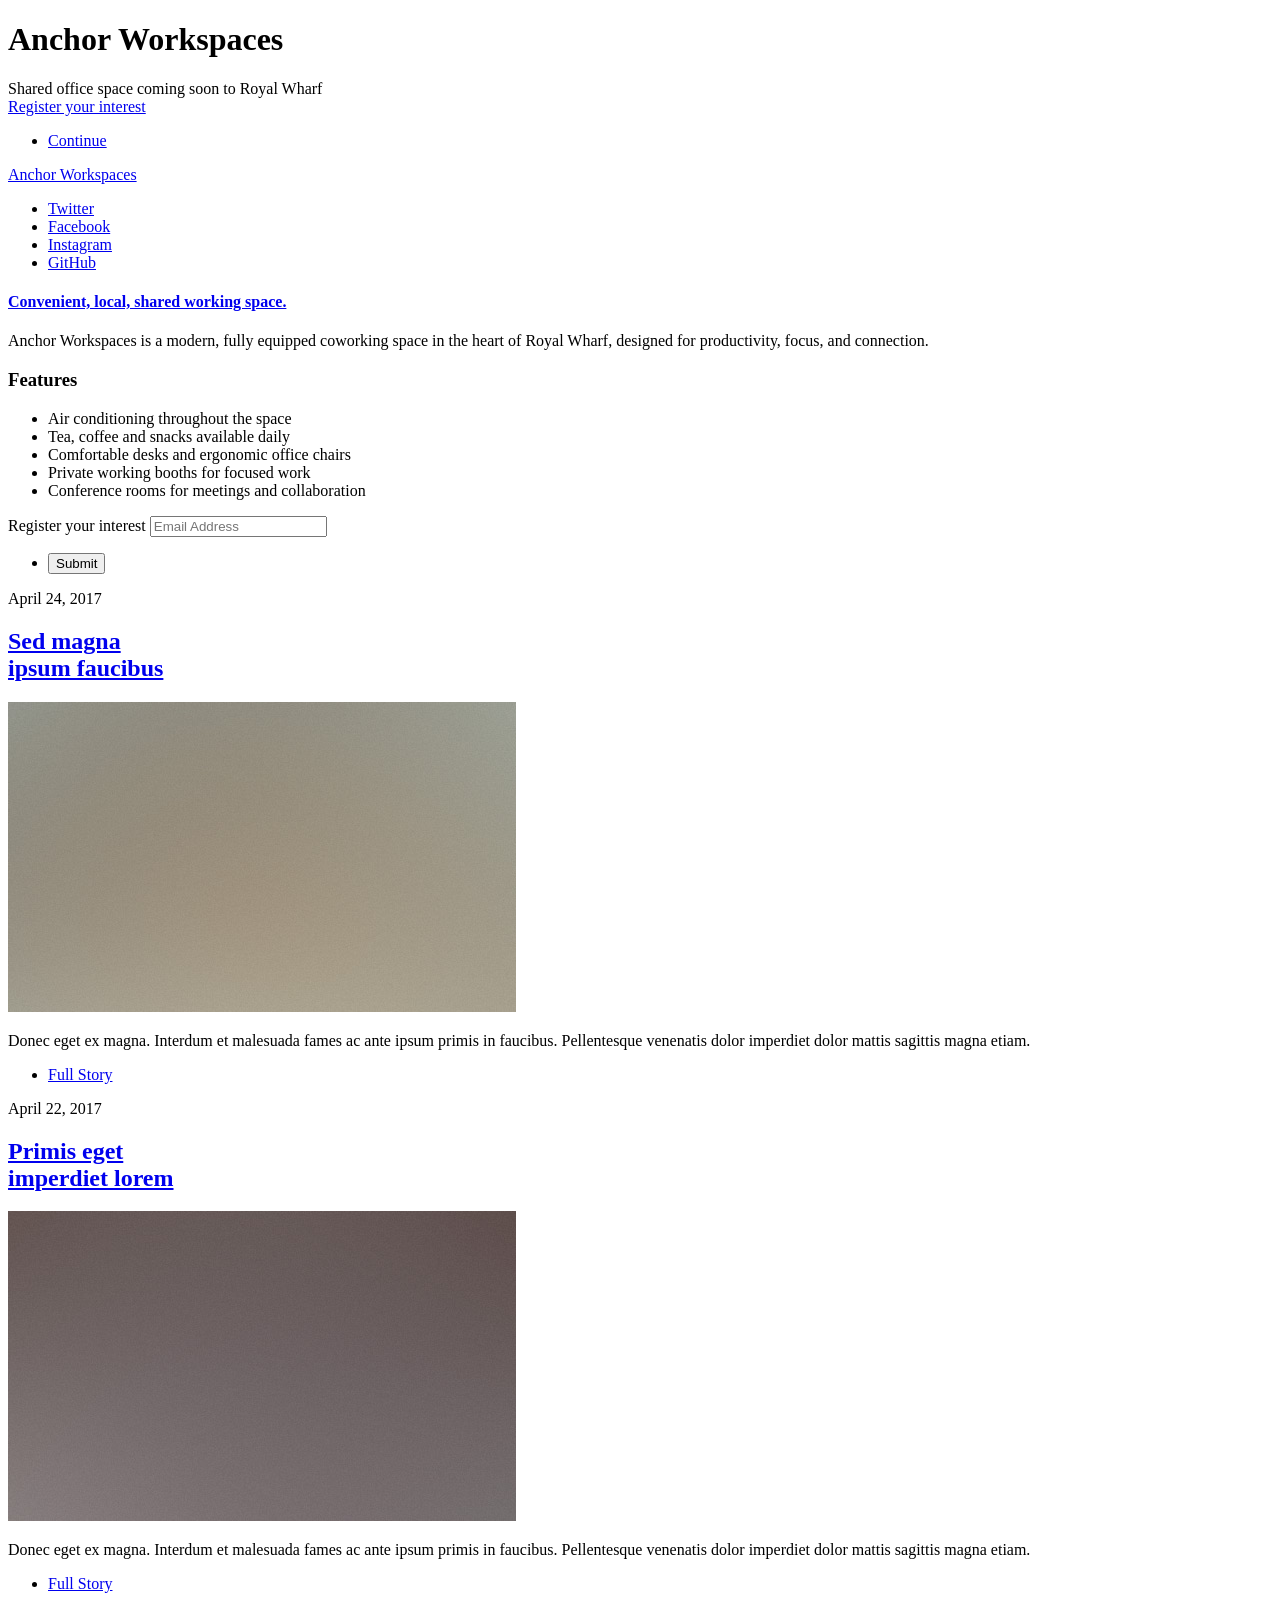
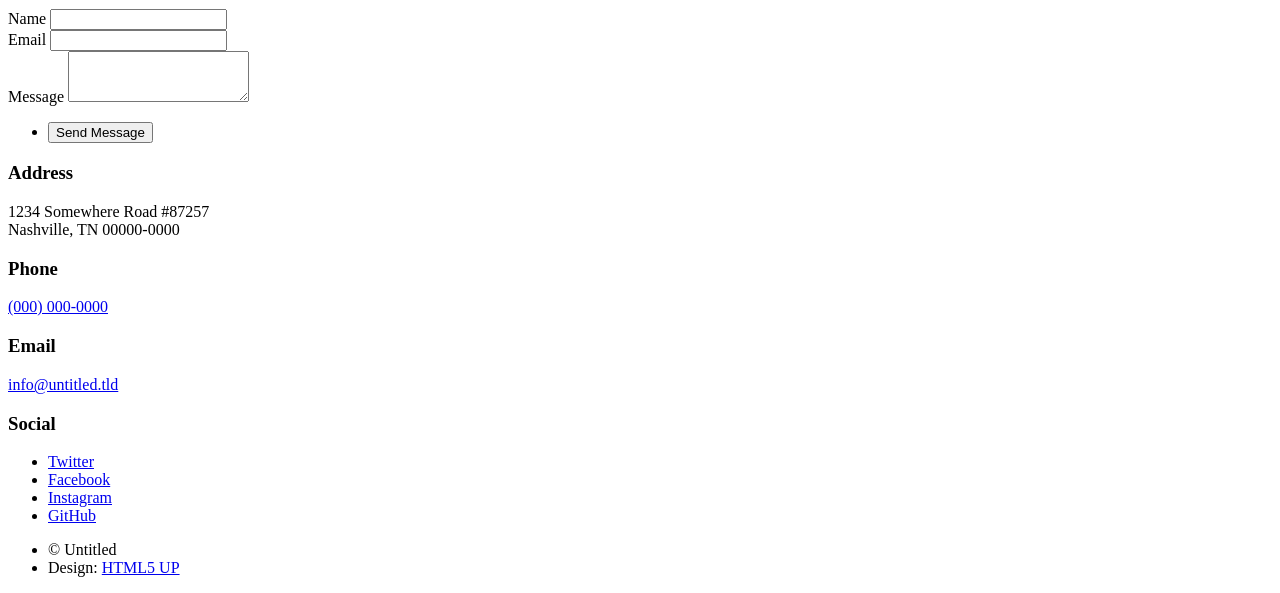
==== html5up-massively/index.html @ 3a1a805f "rev" ====
<!DOCTYPE HTML>
<!--
	Massively by HTML5 UP
	html5up.net | @ajlkn
	Free for personal and commercial use under the CCA 3.0 license (html5up.net/license)
-->
<html>
	<head>
		<title>Anchor Workspaces</title>
		<meta charset="utf-8" />
		<meta name="viewport" content="width=device-width, initial-scale=1, user-scalable=no" />
		<link rel="stylesheet" href="assets/css/main.css" />
		<noscript><link rel="stylesheet" href="assets/css/noscript.css" /></noscript>
	</head>
	<body class="is-preload">

		<!-- Wrapper -->
			<div id="wrapper" class="fade-in">

				<!-- Intro -->
					<div id="intro">
						<h1>Anchor Workspaces</h1>
						<p>Shared office space coming soon to Royal Wharf<br />
						<a href="#register" class="scrolly">Register your interest</a></p>
						<ul class="actions">
							<li><a href="#register" class="button icon solid solo fa-arrow-down scrolly">Continue</a></li>
						</ul>
					</div>

				<!-- Header -->
					<header id="header">
						<a href="index.html" class="logo">Anchor Workspaces</a>
					</header>

				<!-- Nav -->
					<nav id="nav">
						<ul class="icons">
							<li><a href="#" class="icon brands fa-twitter"><span class="label">Twitter</span></a></li>
							<li><a href="#" class="icon brands fa-facebook-f"><span class="label">Facebook</span></a></li>
							<li><a href="#" class="icon brands fa-instagram"><span class="label">Instagram</span></a></li>
							<li><a href="#" class="icon brands fa-github"><span class="label">GitHub</span></a></li>
						</ul>
					</nav>

				<!-- Main -->
					<div id="main">
						<article class="post featured">
							<header class="major">
								<h4><a href="#">Convenient, local, shared working space.</a></h4>
								<p>Anchor Workspaces is a modern, fully equipped coworking space in the heart of Royal Wharf, designed for productivity, focus, and connection.</p>
							</header>
							<div class="row">
								<div class="col-12">
									<h3>Features</h3>
									<ul>
										<li>Air conditioning throughout the space</li>
										<li>Tea, coffee and snacks available daily</li>
										<li>Comfortable desks and ergonomic office chairs</li>
										<li>Private working booths for focused work</li>
										<li>Conference rooms for meetings and collaboration</li>
									</ul>
								</div>
							</div>
						<section id="register">
							<form method="post" action="#">
								<div class="fields">
									<div class="field">
										<label for="email">Register your interest</label>
										<input type="text" name="email" id="email" placeholder="Email Address"/>
									</div>									
								</div>
								<ul class="actions">
									<li><input type="submit" value="Submit" /></li>
								</ul>
							</form>
						</section>
						<!-- Featured Post -->
							

						<!-- Posts -->
							<section class="posts">
								<article>
									<header>
										<span class="date">April 24, 2017</span>
										<h2><a href="#">Sed magna<br />
										ipsum faucibus</a></h2>
									</header>
									<a href="#" class="image fit"><img src="images/pic02.jpg" alt="" /></a>
									<p>Donec eget ex magna. Interdum et malesuada fames ac ante ipsum primis in faucibus. Pellentesque venenatis dolor imperdiet dolor mattis sagittis magna etiam.</p>
									<ul class="actions special">
										<li><a href="#" class="button">Full Story</a></li>
									</ul>
								</article>
								<article>
									<header>
										<span class="date">April 22, 2017</span>
										<h2><a href="#">Primis eget<br />
										imperdiet lorem</a></h2>
									</header>
									<a href="#" class="image fit"><img src="images/pic03.jpg" alt="" /></a>
									<p>Donec eget ex magna. Interdum et malesuada fames ac ante ipsum primis in faucibus. Pellentesque venenatis dolor imperdiet dolor mattis sagittis magna etiam.</p>
									<ul class="actions special">
										<li><a href="#" class="button">Full Story</a></li>
									</ul>
								</article>
							</section>

						<!-- Footer -->
							<footer>								
							</footer>

					</div>

				<!-- Footer -->
					<footer id="footer">
						<section>
							<form method="post" action="#">
								<div class="fields">
									<div class="field">
										<label for="name">Name</label>
										<input type="text" name="name" id="name" />
									</div>
									<div class="field">
										<label for="email">Email</label>
										<input type="text" name="email" id="email" />
									</div>
									<div class="field">
										<label for="message">Message</label>
										<textarea name="message" id="message" rows="3"></textarea>
									</div>
								</div>
								<ul class="actions">
									<li><input type="submit" value="Send Message" /></li>
								</ul>
							</form>
						</section>
						<section class="split contact">
							<section class="alt">
								<h3>Address</h3>
								<p>1234 Somewhere Road #87257<br />
								Nashville, TN 00000-0000</p>
							</section>
							<section>
								<h3>Phone</h3>
								<p><a href="#">(000) 000-0000</a></p>
							</section>
							<section>
								<h3>Email</h3>
								<p><a href="#">info@untitled.tld</a></p>
							</section>
							<section>
								<h3>Social</h3>
								<ul class="icons alt">
									<li><a href="#" class="icon brands alt fa-twitter"><span class="label">Twitter</span></a></li>
									<li><a href="#" class="icon brands alt fa-facebook-f"><span class="label">Facebook</span></a></li>
									<li><a href="#" class="icon brands alt fa-instagram"><span class="label">Instagram</span></a></li>
									<li><a href="#" class="icon brands alt fa-github"><span class="label">GitHub</span></a></li>
								</ul>
							</section>
						</section>
					</footer>

				<!-- Copyright -->
					<div id="copyright">
						<ul><li>&copy; Untitled</li><li>Design: <a href="https://html5up.net">HTML5 UP</a></li></ul>
					</div>

			</div>

		<!-- Scripts -->
			<script src="assets/js/jquery.min.js"></script>
			<script src="assets/js/jquery.scrollex.min.js"></script>
			<script src="assets/js/jquery.scrolly.min.js"></script>
			<script src="assets/js/browser.min.js"></script>
			<script src="assets/js/breakpoints.min.js"></script>
			<script src="assets/js/util.js"></script>
			<script src="assets/js/main.js"></script>

	</body>
</html>
---- html5up-massively/assets/css/main.css ----
@import url(fontawesome-all.min.css);
@import url("https://fonts.googleapis.com/css?family=Merriweather:300,700,300italic,700italic|Source+Sans+Pro:900");

/*
	Massively by HTML5 UP
	html5up.net | @ajlkn
	Free for personal and commercial use under the CCA 3.0 license (html5up.net/license)
*/

html, body, div, span, applet, object,
iframe, h1, h2, h3, h4, h5, h6, p, blockquote,
pre, a, abbr, acronym, address, big, cite,
code, del, dfn, em, img, ins, kbd, q, s, samp,
small, strike, strong, sub, sup, tt, var, b,
u, i, center, dl, dt, dd, ol, ul, li, fieldset,
form, label, legend, table, caption, tbody,
tfoot, thead, tr, th, td, article, aside,
canvas, details, embed, figure, figcaption,
footer, header, hgroup, menu, nav, output, ruby,
section, summary, time, mark, audio, video {
	margin: 0;
	padding: 0;
	border: 0;
	font-size: 100%;
	font: inherit;
	vertical-align: baseline;}

article, aside, details, figcaption, figure,
footer, header, hgroup, menu, nav, section {
	display: block;}

body {
	line-height: 1;
}

ol, ul {
	list-style: none;
}

blockquote, q {
	quotes: none;
}

	blockquote:before, blockquote:after, q:before, q:after {
		content: '';
		content: none;
	}

table {
	border-collapse: collapse;
	border-spacing: 0;
}

body {
	-webkit-text-size-adjust: none;
}

mark {
	background-color: transparent;
	color: inherit;
}

input::-moz-focus-inner {
	border: 0;
	padding: 0;
}

input, select, textarea {
	-moz-appearance: none;
	-webkit-appearance: none;
	-ms-appearance: none;
	appearance: none;
}

/* Basic */

	@-ms-viewport {
		width: device-width;
	}

	body {
		-ms-overflow-style: scrollbar;
	}

	@media screen and (max-width: 480px) {

		html, body {
			min-width: 320px;
		}

	}

	html {
		box-sizing: border-box;
	}

	*, *:before, *:after {
		box-sizing: inherit;
	}

	body {
		background-color: #1e252d;
	}

		body.is-preload *, body.is-preload *:before, body.is-preload *:after {
			-moz-animation: none !important;
			-webkit-animation: none !important;
			-ms-animation: none !important;
			animation: none !important;
			-moz-transition: none !important;
			-webkit-transition: none !important;
			-ms-transition: none !important;
			transition: none !important;
		}

/* Type */

	html {
		font-size: 16pt;
	}

		@media screen and (max-width: 1680px) {

			html {
				font-size: 12pt;
			}

		}

		@media screen and (max-width: 1280px) {

			html {
				font-size: 11pt;
			}

		}

		@media screen and (max-width: 360px) {

			html {
				font-size: 10pt;
			}

		}

	body {
		color: #212931;
	}

	body, input, select, textarea {
		font-family: "Merriweather", Georgia, serif;
		font-weight: 300;
		font-size: 1rem;
		line-height: 2.375;
	}

	a {
		-moz-transition: color 0.2s ease-in-out, background-color 0.2s ease-in-out, border-color 0.2s ease-in-out, box-shadow 0.2s ease-in-out;
		-webkit-transition: color 0.2s ease-in-out, background-color 0.2s ease-in-out, border-color 0.2s ease-in-out, box-shadow 0.2s ease-in-out;
		-ms-transition: color 0.2s ease-in-out, background-color 0.2s ease-in-out, border-color 0.2s ease-in-out, box-shadow 0.2s ease-in-out;
		transition: color 0.2s ease-in-out, background-color 0.2s ease-in-out, border-color 0.2s ease-in-out, box-shadow 0.2s ease-in-out;
		border-bottom: dotted 1px;
		text-decoration: none;
	}

		a:hover {
			border-bottom-color: transparent;
		}

	strong, b {
		font-weight: 600;
	}

	em, i {
		font-style: italic;
	}

	p {
		text-align: justify;
		margin: 0 0 2rem 0;
	}

	h1, h2, h3, h4, h5, h6 {
		font-family: "Source Sans Pro", Helvetica, sans-serif;
		font-weight: 900;
		line-height: 1.5;
		letter-spacing: 0.075em;
		text-transform: uppercase;
		margin: 0 0 1rem 0;
	}

		h1 a, h2 a, h3 a, h4 a, h5 a, h6 a {
			border-bottom: 0;
			color: inherit;
			text-decoration: none;
		}

	h1 {
		font-size: 4rem;
		line-height: 1.1;
		margin: 0 0 2rem 0;
	}

	h2 {
		font-size: 1.75rem;
		line-height: 1.3;
		margin: 0 0 1.5rem 0;
	}

	h3 {
		font-size: 1.25rem;
		margin: 0 0 1.5rem 0;
	}

	h4 {
		font-size: 1rem;
	}

	h5 {
		font-size: 0.9rem;
	}

	h6 {
		font-size: 0.8rem;
	}

	sub {
		font-size: 0.8rem;
		position: relative;
		top: 0.5rem;
	}

	sup {
		font-size: 0.8rem;
		position: relative;
		top: -0.5rem;
	}

	blockquote {
		border-left: solid 4px;
		font-style: italic;
		margin: 0 0 2rem 0;
		padding: 0.5rem 0 0.5rem 2rem;
	}

	code {
		border: solid 2px;
		font-family: "Courier New", monospace;
		font-size: 0.9rem;
		margin: 0 0.25rem;
		padding: 0.25rem 0.65rem;
	}

	pre {
		-webkit-overflow-scrolling: touch;
		font-family: "Courier New", monospace;
		font-size: 0.9rem;
		margin: 0 0 2rem 0;
	}

		pre code {
			display: block;
			line-height: 1.75;
			padding: 1rem 1.5rem;
			overflow-x: auto;
		}

	hr {
		border: 0;
		border-bottom: solid 2px;
		margin: 3rem 0;
	}

		hr.major {
			margin: 5rem 0;
		}

	.align-left {
		text-align: left;
	}

	.align-center {
		text-align: center;
	}

	.align-right {
		text-align: right;
	}

	input, select, textarea {
		color: #212931;
	}

	a {
		color: #212931;
		border-bottom-color: rgba(33, 41, 49, 0.5);
	}

		a:hover {
			border-bottom-color: transparent;
			color: #18bfef !important;
		}

	strong, b {
		color: #212931;
	}

	h1, h2, h3, h4, h5, h6 {
		color: #212931;
	}

	blockquote {
		border-left-color: #eeeeee;
	}

	code {
		background: rgba(220, 220, 220, 0.25);
		border-color: #eeeeee;
	}

	hr {
		border-bottom-color: #eeeeee;
	}

/* Row */

	.row {
		display: flex;
		flex-wrap: wrap;
		box-sizing: border-box;
		align-items: stretch;
	}

		.row > * {
			box-sizing: border-box;
		}

		.row.gtr-uniform > * > :last-child {
			margin-bottom: 0;
		}

		.row.aln-left {
			justify-content: flex-start;
		}

		.row.aln-center {
			justify-content: center;
		}

		.row.aln-right {
			justify-content: flex-end;
		}

		.row.aln-top {
			align-items: flex-start;
		}

		.row.aln-middle {
			align-items: center;
		}

		.row.aln-bottom {
			align-items: flex-end;
		}

		.row > .imp {
			order: -1;
		}

		.row > .col-1 {
			width: 8.33333%;
		}

		.row > .off-1 {
			margin-left: 8.33333%;
		}

		.row > .col-2 {
			width: 16.66667%;
		}

		.row > .off-2 {
			margin-left: 16.66667%;
		}

		.row > .col-3 {
			width: 25%;
		}

		.row > .off-3 {
			margin-left: 25%;
		}

		.row > .col-4 {
			width: 33.33333%;
		}

		.row > .off-4 {
			margin-left: 33.33333%;
		}

		.row > .col-5 {
			width: 41.66667%;
		}

		.row > .off-5 {
			margin-left: 41.66667%;
		}

		.row > .col-6 {
			width: 50%;
		}

		.row > .off-6 {
			margin-left: 50%;
		}

		.row > .col-7 {
			width: 58.33333%;
		}

		.row > .off-7 {
			margin-left: 58.33333%;
		}

		.row > .col-8 {
			width: 66.66667%;
		}

		.row > .off-8 {
			margin-left: 66.66667%;
		}

		.row > .col-9 {
			width: 75%;
		}

		.row > .off-9 {
			margin-left: 75%;
		}

		.row > .col-10 {
			width: 83.33333%;
		}

		.row > .off-10 {
			margin-left: 83.33333%;
		}

		.row > .col-11 {
			width: 91.66667%;
		}

		.row > .off-11 {
			margin-left: 91.66667%;
		}

		.row > .col-12 {
			width: 100%;
		}

		.row > .off-12 {
			margin-left: 100%;
		}

		.row.gtr-0 {
			margin-top: 0;
			margin-left: 0rem;
		}

			.row.gtr-0 > * {
				padding: 0 0 0 0rem;
			}

			.row.gtr-0.gtr-uniform {
				margin-top: 0rem;
			}

				.row.gtr-0.gtr-uniform > * {
					padding-top: 0rem;
				}

		.row.gtr-25 {
			margin-top: 0;
			margin-left: -0.375rem;
		}

			.row.gtr-25 > * {
				padding: 0 0 0 0.375rem;
			}

			.row.gtr-25.gtr-uniform {
				margin-top: -0.375rem;
			}

				.row.gtr-25.gtr-uniform > * {
					padding-top: 0.375rem;
				}

		.row.gtr-50 {
			margin-top: 0;
			margin-left: -0.75rem;
		}

			.row.gtr-50 > * {
				padding: 0 0 0 0.75rem;
			}

			.row.gtr-50.gtr-uniform {
				margin-top: -0.75rem;
			}

				.row.gtr-50.gtr-uniform > * {
					padding-top: 0.75rem;
				}

		.row {
			margin-top: 0;
			margin-left: -1.5rem;
		}

			.row > * {
				padding: 0 0 0 1.5rem;
			}

			.row.gtr-uniform {
				margin-top: -1.5rem;
			}

				.row.gtr-uniform > * {
					padding-top: 1.5rem;
				}

		.row.gtr-150 {
			margin-top: 0;
			margin-left: -2.25rem;
		}

			.row.gtr-150 > * {
				padding: 0 0 0 2.25rem;
			}

			.row.gtr-150.gtr-uniform {
				margin-top: -2.25rem;
			}

				.row.gtr-150.gtr-uniform > * {
					padding-top: 2.25rem;
				}

		.row.gtr-200 {
			margin-top: 0;
			margin-left: -3rem;
		}

			.row.gtr-200 > * {
				padding: 0 0 0 3rem;
			}

			.row.gtr-200.gtr-uniform {
				margin-top: -3rem;
			}

				.row.gtr-200.gtr-uniform > * {
					padding-top: 3rem;
				}

		@media screen and (max-width: 1680px) {

			.row {
				display: flex;
				flex-wrap: wrap;
				box-sizing: border-box;
				align-items: stretch;
			}

				.row > * {
					box-sizing: border-box;
				}

				.row.gtr-uniform > * > :last-child {
					margin-bottom: 0;
				}

				.row.aln-left {
					justify-content: flex-start;
				}

				.row.aln-center {
					justify-content: center;
				}

				.row.aln-right {
					justify-content: flex-end;
				}

				.row.aln-top {
					align-items: flex-start;
				}

				.row.aln-middle {
					align-items: center;
				}

				.row.aln-bottom {
					align-items: flex-end;
				}

				.row > .imp-xlarge {
					order: -1;
				}

				.row > .col-1-xlarge {
					width: 8.33333%;
				}

				.row > .off-1-xlarge {
					margin-left: 8.33333%;
				}

				.row > .col-2-xlarge {
					width: 16.66667%;
				}

				.row > .off-2-xlarge {
					margin-left: 16.66667%;
				}

				.row > .col-3-xlarge {
					width: 25%;
				}

				.row > .off-3-xlarge {
					margin-left: 25%;
				}

				.row > .col-4-xlarge {
					width: 33.33333%;
				}

				.row > .off-4-xlarge {
					margin-left: 33.33333%;
				}

				.row > .col-5-xlarge {
					width: 41.66667%;
				}

				.row > .off-5-xlarge {
					margin-left: 41.66667%;
				}

				.row > .col-6-xlarge {
					width: 50%;
				}

				.row > .off-6-xlarge {
					margin-left: 50%;
				}

				.row > .col-7-xlarge {
					width: 58.33333%;
				}

				.row > .off-7-xlarge {
					margin-left: 58.33333%;
				}

				.row > .col-8-xlarge {
					width: 66.66667%;
				}

				.row > .off-8-xlarge {
					margin-left: 66.66667%;
				}

				.row > .col-9-xlarge {
					width: 75%;
				}

				.row > .off-9-xlarge {
					margin-left: 75%;
				}

				.row > .col-10-xlarge {
					width: 83.33333%;
				}

				.row > .off-10-xlarge {
					margin-left: 83.33333%;
				}

				.row > .col-11-xlarge {
					width: 91.66667%;
				}

				.row > .off-11-xlarge {
					margin-left: 91.66667%;
				}

				.row > .col-12-xlarge {
					width: 100%;
				}

				.row > .off-12-xlarge {
					margin-left: 100%;
				}

				.row.gtr-0 {
					margin-top: 0;
					margin-left: 0rem;
				}

					.row.gtr-0 > * {
						padding: 0 0 0 0rem;
					}

					.row.gtr-0.gtr-uniform {
						margin-top: 0rem;
					}

						.row.gtr-0.gtr-uniform > * {
							padding-top: 0rem;
						}

				.row.gtr-25 {
					margin-top: 0;
					margin-left: -0.375rem;
				}

					.row.gtr-25 > * {
						padding: 0 0 0 0.375rem;
					}

					.row.gtr-25.gtr-uniform {
						margin-top: -0.375rem;
					}

						.row.gtr-25.gtr-uniform > * {
							padding-top: 0.375rem;
						}

				.row.gtr-50 {
					margin-top: 0;
					margin-left: -0.75rem;
				}

					.row.gtr-50 > * {
						padding: 0 0 0 0.75rem;
					}

					.row.gtr-50.gtr-uniform {
						margin-top: -0.75rem;
					}

						.row.gtr-50.gtr-uniform > * {
							padding-top: 0.75rem;
						}

				.row {
					margin-top: 0;
					margin-left: -1.5rem;
				}

					.row > * {
						padding: 0 0 0 1.5rem;
					}

					.row.gtr-uniform {
						margin-top: -1.5rem;
					}

						.row.gtr-uniform > * {
							padding-top: 1.5rem;
						}

				.row.gtr-150 {
					margin-top: 0;
					margin-left: -2.25rem;
				}

					.row.gtr-150 > * {
						padding: 0 0 0 2.25rem;
					}

					.row.gtr-150.gtr-uniform {
						margin-top: -2.25rem;
					}

						.row.gtr-150.gtr-uniform > * {
							padding-top: 2.25rem;
						}

				.row.gtr-200 {
					margin-top: 0;
					margin-left: -3rem;
				}

					.row.gtr-200 > * {
						padding: 0 0 0 3rem;
					}

					.row.gtr-200.gtr-uniform {
						margin-top: -3rem;
					}

						.row.gtr-200.gtr-uniform > * {
							padding-top: 3rem;
						}

		}

		@media screen and (max-width: 1280px) {

			.row {
				display: flex;
				flex-wrap: wrap;
				box-sizing: border-box;
				align-items: stretch;
			}

				.row > * {
					box-sizing: border-box;
				}

				.row.gtr-uniform > * > :last-child {
					margin-bottom: 0;
				}

				.row.aln-left {
					justify-content: flex-start;
				}

				.row.aln-center {
					justify-content: center;
				}

				.row.aln-right {
					justify-content: flex-end;
				}

				.row.aln-top {
					align-items: flex-start;
				}

				.row.aln-middle {
					align-items: center;
				}

				.row.aln-bottom {
					align-items: flex-end;
				}

				.row > .imp-large {
					order: -1;
				}

				.row > .col-1-large {
					width: 8.33333%;
				}

				.row > .off-1-large {
					margin-left: 8.33333%;
				}

				.row > .col-2-large {
					width: 16.66667%;
				}

				.row > .off-2-large {
					margin-left: 16.66667%;
				}

				.row > .col-3-large {
					width: 25%;
				}

				.row > .off-3-large {
					margin-left: 25%;
				}

				.row > .col-4-large {
					width: 33.33333%;
				}

				.row > .off-4-large {
					margin-left: 33.33333%;
				}

				.row > .col-5-large {
					width: 41.66667%;
				}

				.row > .off-5-large {
					margin-left: 41.66667%;
				}

				.row > .col-6-large {
					width: 50%;
				}

				.row > .off-6-large {
					margin-left: 50%;
				}

				.row > .col-7-large {
					width: 58.33333%;
				}

				.row > .off-7-large {
					margin-left: 58.33333%;
				}

				.row > .col-8-large {
					width: 66.66667%;
				}

				.row > .off-8-large {
					margin-left: 66.66667%;
				}

				.row > .col-9-large {
					width: 75%;
				}

				.row > .off-9-large {
					margin-left: 75%;
				}

				.row > .col-10-large {
					width: 83.33333%;
				}

				.row > .off-10-large {
					margin-left: 83.33333%;
				}

				.row > .col-11-large {
					width: 91.66667%;
				}

				.row > .off-11-large {
					margin-left: 91.66667%;
				}

				.row > .col-12-large {
					width: 100%;
				}

				.row > .off-12-large {
					margin-left: 100%;
				}

				.row.gtr-0 {
					margin-top: 0;
					margin-left: 0rem;
				}

					.row.gtr-0 > * {
						padding: 0 0 0 0rem;
					}

					.row.gtr-0.gtr-uniform {
						margin-top: 0rem;
					}

						.row.gtr-0.gtr-uniform > * {
							padding-top: 0rem;
						}

				.row.gtr-25 {
					margin-top: 0;
					margin-left: -0.375rem;
				}

					.row.gtr-25 > * {
						padding: 0 0 0 0.375rem;
					}

					.row.gtr-25.gtr-uniform {
						margin-top: -0.375rem;
					}

						.row.gtr-25.gtr-uniform > * {
							padding-top: 0.375rem;
						}

				.row.gtr-50 {
					margin-top: 0;
					margin-left: -0.75rem;
				}

					.row.gtr-50 > * {
						padding: 0 0 0 0.75rem;
					}

					.row.gtr-50.gtr-uniform {
						margin-top: -0.75rem;
					}

						.row.gtr-50.gtr-uniform > * {
							padding-top: 0.75rem;
						}

				.row {
					margin-top: 0;
					margin-left: -1.5rem;
				}

					.row > * {
						padding: 0 0 0 1.5rem;
					}

					.row.gtr-uniform {
						margin-top: -1.5rem;
					}

						.row.gtr-uniform > * {
							padding-top: 1.5rem;
						}

				.row.gtr-150 {
					margin-top: 0;
					margin-left: -2.25rem;
				}

					.row.gtr-150 > * {
						padding: 0 0 0 2.25rem;
					}

					.row.gtr-150.gtr-uniform {
						margin-top: -2.25rem;
					}

						.row.gtr-150.gtr-uniform > * {
							padding-top: 2.25rem;
						}

				.row.gtr-200 {
					margin-top: 0;
					margin-left: -3rem;
				}

					.row.gtr-200 > * {
						padding: 0 0 0 3rem;
					}

					.row.gtr-200.gtr-uniform {
						margin-top: -3rem;
					}

						.row.gtr-200.gtr-uniform > * {
							padding-top: 3rem;
						}

		}

		@media screen and (max-width: 980px) {

			.row {
				display: flex;
				flex-wrap: wrap;
				box-sizing: border-box;
				align-items: stretch;
			}

				.row > * {
					box-sizing: border-box;
				}

				.row.gtr-uniform > * > :last-child {
					margin-bottom: 0;
				}

				.row.aln-left {
					justify-content: flex-start;
				}

				.row.aln-center {
					justify-content: center;
				}

				.row.aln-right {
					justify-content: flex-end;
				}

				.row.aln-top {
					align-items: flex-start;
				}

				.row.aln-middle {
					align-items: center;
				}

				.row.aln-bottom {
					align-items: flex-end;
				}

				.row > .imp-medium {
					order: -1;
				}

				.row > .col-1-medium {
					width: 8.33333%;
				}

				.row > .off-1-medium {
					margin-left: 8.33333%;
				}

				.row > .col-2-medium {
					width: 16.66667%;
				}

				.row > .off-2-medium {
					margin-left: 16.66667%;
				}

				.row > .col-3-medium {
					width: 25%;
				}

				.row > .off-3-medium {
					margin-left: 25%;
				}

				.row > .col-4-medium {
					width: 33.33333%;
				}

				.row > .off-4-medium {
					margin-left: 33.33333%;
				}

				.row > .col-5-medium {
					width: 41.66667%;
				}

				.row > .off-5-medium {
					margin-left: 41.66667%;
				}

				.row > .col-6-medium {
					width: 50%;
				}

				.row > .off-6-medium {
					margin-left: 50%;
				}

				.row > .col-7-medium {
					width: 58.33333%;
				}

				.row > .off-7-medium {
					margin-left: 58.33333%;
				}

				.row > .col-8-medium {
					width: 66.66667%;
				}

				.row > .off-8-medium {
					margin-left: 66.66667%;
				}

				.row > .col-9-medium {
					width: 75%;
				}

				.row > .off-9-medium {
					margin-left: 75%;
				}

				.row > .col-10-medium {
					width: 83.33333%;
				}

				.row > .off-10-medium {
					margin-left: 83.33333%;
				}

				.row > .col-11-medium {
					width: 91.66667%;
				}

				.row > .off-11-medium {
					margin-left: 91.66667%;
				}

				.row > .col-12-medium {
					width: 100%;
				}

				.row > .off-12-medium {
					margin-left: 100%;
				}

				.row.gtr-0 {
					margin-top: 0;
					margin-left: 0rem;
				}

					.row.gtr-0 > * {
						padding: 0 0 0 0rem;
					}

					.row.gtr-0.gtr-uniform {
						margin-top: 0rem;
					}

						.row.gtr-0.gtr-uniform > * {
							padding-top: 0rem;
						}

				.row.gtr-25 {
					margin-top: 0;
					margin-left: -0.375rem;
				}

					.row.gtr-25 > * {
						padding: 0 0 0 0.375rem;
					}

					.row.gtr-25.gtr-uniform {
						margin-top: -0.375rem;
					}

						.row.gtr-25.gtr-uniform > * {
							padding-top: 0.375rem;
						}

				.row.gtr-50 {
					margin-top: 0;
					margin-left: -0.75rem;
				}

					.row.gtr-50 > * {
						padding: 0 0 0 0.75rem;
					}

					.row.gtr-50.gtr-uniform {
						margin-top: -0.75rem;
					}

						.row.gtr-50.gtr-uniform > * {
							padding-top: 0.75rem;
						}

				.row {
					margin-top: 0;
					margin-left: -1.5rem;
				}

					.row > * {
						padding: 0 0 0 1.5rem;
					}

					.row.gtr-uniform {
						margin-top: -1.5rem;
					}

						.row.gtr-uniform > * {
							padding-top: 1.5rem;
						}

				.row.gtr-150 {
					margin-top: 0;
					margin-left: -2.25rem;
				}

					.row.gtr-150 > * {
						padding: 0 0 0 2.25rem;
					}

					.row.gtr-150.gtr-uniform {
						margin-top: -2.25rem;
					}

						.row.gtr-150.gtr-uniform > * {
							padding-top: 2.25rem;
						}

				.row.gtr-200 {
					margin-top: 0;
					margin-left: -3rem;
				}

					.row.gtr-200 > * {
						padding: 0 0 0 3rem;
					}

					.row.gtr-200.gtr-uniform {
						margin-top: -3rem;
					}

						.row.gtr-200.gtr-uniform > * {
							padding-top: 3rem;
						}

		}

		@media screen and (max-width: 736px) {

			.row {
				display: flex;
				flex-wrap: wrap;
				box-sizing: border-box;
				align-items: stretch;
			}

				.row > * {
					box-sizing: border-box;
				}

				.row.gtr-uniform > * > :last-child {
					margin-bottom: 0;
				}

				.row.aln-left {
					justify-content: flex-start;
				}

				.row.aln-center {
					justify-content: center;
				}

				.row.aln-right {
					justify-content: flex-end;
				}

				.row.aln-top {
					align-items: flex-start;
				}

				.row.aln-middle {
					align-items: center;
				}

				.row.aln-bottom {
					align-items: flex-end;
				}

				.row > .imp-small {
					order: -1;
				}

				.row > .col-1-small {
					width: 8.33333%;
				}

				.row > .off-1-small {
					margin-left: 8.33333%;
				}

				.row > .col-2-small {
					width: 16.66667%;
				}

				.row > .off-2-small {
					margin-left: 16.66667%;
				}

				.row > .col-3-small {
					width: 25%;
				}

				.row > .off-3-small {
					margin-left: 25%;
				}

				.row > .col-4-small {
					width: 33.33333%;
				}

				.row > .off-4-small {
					margin-left: 33.33333%;
				}

				.row > .col-5-small {
					width: 41.66667%;
				}

				.row > .off-5-small {
					margin-left: 41.66667%;
				}

				.row > .col-6-small {
					width: 50%;
				}

				.row > .off-6-small {
					margin-left: 50%;
				}

				.row > .col-7-small {
					width: 58.33333%;
				}

				.row > .off-7-small {
					margin-left: 58.33333%;
				}

				.row > .col-8-small {
					width: 66.66667%;
				}

				.row > .off-8-small {
					margin-left: 66.66667%;
				}

				.row > .col-9-small {
					width: 75%;
				}

				.row > .off-9-small {
					margin-left: 75%;
				}

				.row > .col-10-small {
					width: 83.33333%;
				}

				.row > .off-10-small {
					margin-left: 83.33333%;
				}

				.row > .col-11-small {
					width: 91.66667%;
				}

				.row > .off-11-small {
					margin-left: 91.66667%;
				}

				.row > .col-12-small {
					width: 100%;
				}

				.row > .off-12-small {
					margin-left: 100%;
				}

				.row.gtr-0 {
					margin-top: 0;
					margin-left: 0rem;
				}

					.row.gtr-0 > * {
						padding: 0 0 0 0rem;
					}

					.row.gtr-0.gtr-uniform {
						margin-top: 0rem;
					}

						.row.gtr-0.gtr-uniform > * {
							padding-top: 0rem;
						}

				.row.gtr-25 {
					margin-top: 0;
					margin-left: -0.375rem;
				}

					.row.gtr-25 > * {
						padding: 0 0 0 0.375rem;
					}

					.row.gtr-25.gtr-uniform {
						margin-top: -0.375rem;
					}

						.row.gtr-25.gtr-uniform > * {
							padding-top: 0.375rem;
						}

				.row.gtr-50 {
					margin-top: 0;
					margin-left: -0.75rem;
				}

					.row.gtr-50 > * {
						padding: 0 0 0 0.75rem;
					}

					.row.gtr-50.gtr-uniform {
						margin-top: -0.75rem;
					}

						.row.gtr-50.gtr-uniform > * {
							padding-top: 0.75rem;
						}

				.row {
					margin-top: 0;
					margin-left: -1.5rem;
				}

					.row > * {
						padding: 0 0 0 1.5rem;
					}

					.row.gtr-uniform {
						margin-top: -1.5rem;
					}

						.row.gtr-uniform > * {
							padding-top: 1.5rem;
						}

				.row.gtr-150 {
					margin-top: 0;
					margin-left: -2.25rem;
				}

					.row.gtr-150 > * {
						padding: 0 0 0 2.25rem;
					}

					.row.gtr-150.gtr-uniform {
						margin-top: -2.25rem;
					}

						.row.gtr-150.gtr-uniform > * {
							padding-top: 2.25rem;
						}

				.row.gtr-200 {
					margin-top: 0;
					margin-left: -3rem;
				}

					.row.gtr-200 > * {
						padding: 0 0 0 3rem;
					}

					.row.gtr-200.gtr-uniform {
						margin-top: -3rem;
					}

						.row.gtr-200.gtr-uniform > * {
							padding-top: 3rem;
						}

		}

		@media screen and (max-width: 480px) {

			.row {
				display: flex;
				flex-wrap: wrap;
				box-sizing: border-box;
				align-items: stretch;
			}

				.row > * {
					box-sizing: border-box;
				}

				.row.gtr-uniform > * > :last-child {
					margin-bottom: 0;
				}

				.row.aln-left {
					justify-content: flex-start;
				}

				.row.aln-center {
					justify-content: center;
				}

				.row.aln-right {
					justify-content: flex-end;
				}

				.row.aln-top {
					align-items: flex-start;
				}

				.row.aln-middle {
					align-items: center;
				}

				.row.aln-bottom {
					align-items: flex-end;
				}

				.row > .imp-xsmall {
					order: -1;
				}

				.row > .col-1-xsmall {
					width: 8.33333%;
				}

				.row > .off-1-xsmall {
					margin-left: 8.33333%;
				}

				.row > .col-2-xsmall {
					width: 16.66667%;
				}

				.row > .off-2-xsmall {
					margin-left: 16.66667%;
				}

				.row > .col-3-xsmall {
					width: 25%;
				}

				.row > .off-3-xsmall {
					margin-left: 25%;
				}

				.row > .col-4-xsmall {
					width: 33.33333%;
				}

				.row > .off-4-xsmall {
					margin-left: 33.33333%;
				}

				.row > .col-5-xsmall {
					width: 41.66667%;
				}

				.row > .off-5-xsmall {
					margin-left: 41.66667%;
				}

				.row > .col-6-xsmall {
					width: 50%;
				}

				.row > .off-6-xsmall {
					margin-left: 50%;
				}

				.row > .col-7-xsmall {
					width: 58.33333%;
				}

				.row > .off-7-xsmall {
					margin-left: 58.33333%;
				}

				.row > .col-8-xsmall {
					width: 66.66667%;
				}

				.row > .off-8-xsmall {
					margin-left: 66.66667%;
				}

				.row > .col-9-xsmall {
					width: 75%;
				}

				.row > .off-9-xsmall {
					margin-left: 75%;
				}

				.row > .col-10-xsmall {
					width: 83.33333%;
				}

				.row > .off-10-xsmall {
					margin-left: 83.33333%;
				}

				.row > .col-11-xsmall {
					width: 91.66667%;
				}

				.row > .off-11-xsmall {
					margin-left: 91.66667%;
				}

				.row > .col-12-xsmall {
					width: 100%;
				}

				.row > .off-12-xsmall {
					margin-left: 100%;
				}

				.row.gtr-0 {
					margin-top: 0;
					margin-left: 0rem;
				}

					.row.gtr-0 > * {
						padding: 0 0 0 0rem;
					}

					.row.gtr-0.gtr-uniform {
						margin-top: 0rem;
					}

						.row.gtr-0.gtr-uniform > * {
							padding-top: 0rem;
						}

				.row.gtr-25 {
					margin-top: 0;
					margin-left: -0.375rem;
				}

					.row.gtr-25 > * {
						padding: 0 0 0 0.375rem;
					}

					.row.gtr-25.gtr-uniform {
						margin-top: -0.375rem;
					}

						.row.gtr-25.gtr-uniform > * {
							padding-top: 0.375rem;
						}

				.row.gtr-50 {
					margin-top: 0;
					margin-left: -0.75rem;
				}

					.row.gtr-50 > * {
						padding: 0 0 0 0.75rem;
					}

					.row.gtr-50.gtr-uniform {
						margin-top: -0.75rem;
					}

						.row.gtr-50.gtr-uniform > * {
							padding-top: 0.75rem;
						}

				.row {
					margin-top: 0;
					margin-left: -1.5rem;
				}

					.row > * {
						padding: 0 0 0 1.5rem;
					}

					.row.gtr-uniform {
						margin-top: -1.5rem;
					}

						.row.gtr-uniform > * {
							padding-top: 1.5rem;
						}

				.row.gtr-150 {
					margin-top: 0;
					margin-left: -2.25rem;
				}

					.row.gtr-150 > * {
						padding: 0 0 0 2.25rem;
					}

					.row.gtr-150.gtr-uniform {
						margin-top: -2.25rem;
					}

						.row.gtr-150.gtr-uniform > * {
							padding-top: 2.25rem;
						}

				.row.gtr-200 {
					margin-top: 0;
					margin-left: -3rem;
				}

					.row.gtr-200 > * {
						padding: 0 0 0 3rem;
					}

					.row.gtr-200.gtr-uniform {
						margin-top: -3rem;
					}

						.row.gtr-200.gtr-uniform > * {
							padding-top: 3rem;
						}

		}

		@media screen and (max-width: 360px) {

			.row {
				display: flex;
				flex-wrap: wrap;
				box-sizing: border-box;
				align-items: stretch;
			}

				.row > * {
					box-sizing: border-box;
				}

				.row.gtr-uniform > * > :last-child {
					margin-bottom: 0;
				}

				.row.aln-left {
					justify-content: flex-start;
				}

				.row.aln-center {
					justify-content: center;
				}

				.row.aln-right {
					justify-content: flex-end;
				}

				.row.aln-top {
					align-items: flex-start;
				}

				.row.aln-middle {
					align-items: center;
				}

				.row.aln-bottom {
					align-items: flex-end;
				}

				.row > .imp-xxsmall {
					order: -1;
				}

				.row > .col-1-xxsmall {
					width: 8.33333%;
				}

				.row > .off-1-xxsmall {
					margin-left: 8.33333%;
				}

				.row > .col-2-xxsmall {
					width: 16.66667%;
				}

				.row > .off-2-xxsmall {
					margin-left: 16.66667%;
				}

				.row > .col-3-xxsmall {
					width: 25%;
				}

				.row > .off-3-xxsmall {
					margin-left: 25%;
				}

				.row > .col-4-xxsmall {
					width: 33.33333%;
				}

				.row > .off-4-xxsmall {
					margin-left: 33.33333%;
				}

				.row > .col-5-xxsmall {
					width: 41.66667%;
				}

				.row > .off-5-xxsmall {
					margin-left: 41.66667%;
				}

				.row > .col-6-xxsmall {
					width: 50%;
				}

				.row > .off-6-xxsmall {
					margin-left: 50%;
				}

				.row > .col-7-xxsmall {
					width: 58.33333%;
				}

				.row > .off-7-xxsmall {
					margin-left: 58.33333%;
				}

				.row > .col-8-xxsmall {
					width: 66.66667%;
				}

				.row > .off-8-xxsmall {
					margin-left: 66.66667%;
				}

				.row > .col-9-xxsmall {
					width: 75%;
				}

				.row > .off-9-xxsmall {
					margin-left: 75%;
				}

				.row > .col-10-xxsmall {
					width: 83.33333%;
				}

				.row > .off-10-xxsmall {
					margin-left: 83.33333%;
				}

				.row > .col-11-xxsmall {
					width: 91.66667%;
				}

				.row > .off-11-xxsmall {
					margin-left: 91.66667%;
				}

				.row > .col-12-xxsmall {
					width: 100%;
				}

				.row > .off-12-xxsmall {
					margin-left: 100%;
				}

				.row.gtr-0 {
					margin-top: 0;
					margin-left: 0rem;
				}

					.row.gtr-0 > * {
						padding: 0 0 0 0rem;
					}

					.row.gtr-0.gtr-uniform {
						margin-top: 0rem;
					}

						.row.gtr-0.gtr-uniform > * {
							padding-top: 0rem;
						}

				.row.gtr-25 {
					margin-top: 0;
					margin-left: -0.375rem;
				}

					.row.gtr-25 > * {
						padding: 0 0 0 0.375rem;
					}

					.row.gtr-25.gtr-uniform {
						margin-top: -0.375rem;
					}

						.row.gtr-25.gtr-uniform > * {
							padding-top: 0.375rem;
						}

				.row.gtr-50 {
					margin-top: 0;
					margin-left: -0.75rem;
				}

					.row.gtr-50 > * {
						padding: 0 0 0 0.75rem;
					}

					.row.gtr-50.gtr-uniform {
						margin-top: -0.75rem;
					}

						.row.gtr-50.gtr-uniform > * {
							padding-top: 0.75rem;
						}

				.row {
					margin-top: 0;
					margin-left: -1.5rem;
				}

					.row > * {
						padding: 0 0 0 1.5rem;
					}

					.row.gtr-uniform {
						margin-top: -1.5rem;
					}

						.row.gtr-uniform > * {
							padding-top: 1.5rem;
						}

				.row.gtr-150 {
					margin-top: 0;
					margin-left: -2.25rem;
				}

					.row.gtr-150 > * {
						padding: 0 0 0 2.25rem;
					}

					.row.gtr-150.gtr-uniform {
						margin-top: -2.25rem;
					}

						.row.gtr-150.gtr-uniform > * {
							padding-top: 2.25rem;
						}

				.row.gtr-200 {
					margin-top: 0;
					margin-left: -3rem;
				}

					.row.gtr-200 > * {
						padding: 0 0 0 3rem;
					}

					.row.gtr-200.gtr-uniform {
						margin-top: -3rem;
					}

						.row.gtr-200.gtr-uniform > * {
							padding-top: 3rem;
						}

		}

/* Box */

	.box {
		border: solid 2px;
		margin-bottom: 2rem;
		padding: 1.5rem;
	}

		.box > :last-child,
		.box > :last-child > :last-child,
		.box > :last-child > :last-child > :last-child {
			margin-bottom: 0;
		}

		.box.alt {
			border: 0;
			border-radius: 0;
			padding: 0;
		}

	.box {
		border-color: #eeeeee;
	}

/* Button */

	input[type="submit"],
	input[type="reset"],
	input[type="button"],
	button,
	.button {
		-moz-appearance: none;
		-webkit-appearance: none;
		-ms-appearance: none;
		appearance: none;
		-moz-transition: background-color 0.2s ease-in-out, box-shadow 0.2s ease-in-out, color 0.2s ease-in-out;
		-webkit-transition: background-color 0.2s ease-in-out, box-shadow 0.2s ease-in-out, color 0.2s ease-in-out;
		-ms-transition: background-color 0.2s ease-in-out, box-shadow 0.2s ease-in-out, color 0.2s ease-in-out;
		transition: background-color 0.2s ease-in-out, box-shadow 0.2s ease-in-out, color 0.2s ease-in-out;
		border: 0;
		border-radius: 0;
		cursor: pointer;
		display: inline-block;
		font-family: "Source Sans Pro", Helvetica, sans-serif;
		font-size: 0.8rem;
		font-weight: 900;
		letter-spacing: 0.075em;
		height: 3rem;
		line-height: 3rem;
		padding: 0 2rem;
		text-align: center;
		text-decoration: none;
		text-transform: uppercase;
		white-space: nowrap;
	}

		input[type="submit"].icon:before,
		input[type="reset"].icon:before,
		input[type="button"].icon:before,
		button.icon:before,
		.button.icon:before {
			margin-right: 0.5rem;
		}

		input[type="submit"].icon.solo,
		input[type="reset"].icon.solo,
		input[type="button"].icon.solo,
		button.icon.solo,
		.button.icon.solo {
			position: relative;
			width: 4rem;
			height: 4rem;
			line-height: 4rem;
			border-radius: 4rem;
			text-indent: 4rem;
			overflow: hidden;
			padding: 0;
			white-space: nowrap;
		}

			input[type="submit"].icon.solo:before,
			input[type="reset"].icon.solo:before,
			input[type="button"].icon.solo:before,
			button.icon.solo:before,
			.button.icon.solo:before {
				position: absolute;
				display: block;
				top: 0;
				left: 0;
				width: inherit;
				height: inherit;
				line-height: inherit;
				font-size: 1.25rem;
				margin-right: 0;
				text-align: center;
				text-indent: 0;
			}

		input[type="submit"].fit,
		input[type="reset"].fit,
		input[type="button"].fit,
		button.fit,
		.button.fit {
			width: 100%;
		}

		input[type="submit"].small,
		input[type="reset"].small,
		input[type="button"].small,
		button.small,
		.button.small {
			font-size: 0.7rem;
			height: 2.5rem;
			line-height: 2.5rem;
			padding: 0 1.5rem;
		}

		input[type="submit"].large,
		input[type="reset"].large,
		input[type="button"].large,
		button.large,
		.button.large {
			font-size: 0.9rem;
			height: 3.5rem;
			line-height: 3.5rem;
			padding: 0 2.75rem;
		}

		@media screen and (max-width: 980px) {

			input[type="submit"],
			input[type="reset"],
			input[type="button"],
			button,
			.button {
				font-size: 0.9rem;
				height: 3.25rem;
				line-height: 3.25rem;
			}

				input[type="submit"].large,
				input[type="reset"].large,
				input[type="button"].large,
				button.large,
				.button.large {
					font-size: 1rem;
					height: 3.75rem;
					line-height: 3.75rem;
				}

		}

		input[type="submit"].disabled, input[type="submit"]:disabled,
		input[type="reset"].disabled,
		input[type="reset"]:disabled,
		input[type="button"].disabled,
		input[type="button"]:disabled,
		button.disabled,
		button:disabled,
		.button.disabled,
		.button:disabled {
			pointer-events: none;
			opacity: 0.25;
		}

	input[type="submit"],
	input[type="reset"],
	input[type="button"],
	button,
	.button {
		background-color: transparent;
		box-shadow: inset 0 0 0 2px #212931;
		color: #212931 !important;
	}

		input[type="submit"]:hover,
		input[type="reset"]:hover,
		input[type="button"]:hover,
		button:hover,
		.button:hover {
			box-shadow: inset 0 0 0 2px #18bfef;
			color: #18bfef !important;
		}

		input[type="submit"].primary,
		input[type="reset"].primary,
		input[type="button"].primary,
		button.primary,
		.button.primary {
			background-color: #212931;
			box-shadow: none;
			color: #ffffff !important;
		}

			input[type="submit"].primary:hover,
			input[type="reset"].primary:hover,
			input[type="button"].primary:hover,
			button.primary:hover,
			.button.primary:hover {
				background-color: #18bfef;
			}

/* Form */

	form {
		margin: 0 0 2rem 0;
	}

		form > :last-child {
			margin-bottom: 0;
		}

		form > .fields {
			display: -moz-flex;
			display: -webkit-flex;
			display: -ms-flex;
			display: flex;
			-moz-flex-wrap: wrap;
			-webkit-flex-wrap: wrap;
			-ms-flex-wrap: wrap;
			flex-wrap: wrap;
			width: calc(100% + 3rem);
			margin: -1.5rem 0 2rem -1.5rem;
		}

			form > .fields > .field {
				-moz-flex-grow: 0;
				-webkit-flex-grow: 0;
				-ms-flex-grow: 0;
				flex-grow: 0;
				-moz-flex-shrink: 0;
				-webkit-flex-shrink: 0;
				-ms-flex-shrink: 0;
				flex-shrink: 0;
				padding: 1.5rem 0 0 1.5rem;
				width: calc(100% - 1.5rem);
			}

				form > .fields > .field.half {
					width: calc(50% - 0.75rem);
				}

				form > .fields > .field.third {
					width: calc(100%/3 - 0.5rem);
				}

				form > .fields > .field.quarter {
					width: calc(25% - 0.375rem);
				}

		@media screen and (max-width: 480px) {

			form > .fields {
				width: calc(100% + 3rem);
				margin: -1.5rem 0 2rem -1.5rem;
			}

				form > .fields > .field {
					padding: 1.5rem 0 0 1.5rem;
					width: calc(100% - 1.5rem);
				}

					form > .fields > .field.half {
						width: calc(100% - 1.5rem);
					}

					form > .fields > .field.third {
						width: calc(100% - 1.5rem);
					}

					form > .fields > .field.quarter {
						width: calc(100% - 1.5rem);
					}

		}

	label {
		display: block;
		font-family: "Source Sans Pro", Helvetica, sans-serif;
		font-weight: 900;
		line-height: 1.5;
		letter-spacing: 0.075em;
		font-size: 0.8rem;
		text-transform: uppercase;
		margin: 0 0 0.75rem 0;
	}

		@media screen and (max-width: 980px) {

			label {
				font-size: 0.9rem;
			}

		}

	input[type="text"],
	input[type="password"],
	input[type="email"],
	select,
	textarea {
		-moz-appearance: none;
		-webkit-appearance: none;
		-ms-appearance: none;
		appearance: none;
		background: transparent;
		border-radius: 0;
		border: solid 2px;
		color: inherit;
		display: block;
		outline: 0;
		padding: 0 1rem;
		text-decoration: none;
		width: 100%;
	}

		input[type="text"]:invalid,
		input[type="password"]:invalid,
		input[type="email"]:invalid,
		select:invalid,
		textarea:invalid {
			box-shadow: none;
		}

	select {
		background-size: 1.25rem;
		background-repeat: no-repeat;
		background-position: calc(100% - 1rem) center;
		height: 3rem;
		padding-right: 3rem;
		text-overflow: ellipsis;
	}

		select:focus::-ms-value {
			background-color: transparent;
		}

		select::-ms-expand {
			display: none;
		}

	input[type="text"],
	input[type="password"],
	input[type="email"],
	select {
		height: 3rem;
	}

	textarea {
		padding: 0.75rem 1rem;
	}

	input[type="checkbox"],
	input[type="radio"] {
		-moz-appearance: none;
		-webkit-appearance: none;
		-ms-appearance: none;
		appearance: none;
		display: block;
		float: left;
		margin-right: -2rem;
		opacity: 0;
		width: 1rem;
		z-index: -1;
	}

		input[type="checkbox"] + label,
		input[type="radio"] + label {
			text-decoration: none;
			cursor: pointer;
			display: inline-block;
			font-size: 1rem;
			letter-spacing: 0;
			font-family: "Merriweather", Georgia, serif;
			text-transform: none;
			font-weight: 300;
			padding-left: 2.8rem;
			padding-right: 1rem;
			position: relative;
		}

			input[type="checkbox"] + label:before,
			input[type="radio"] + label:before {
				-moz-osx-font-smoothing: grayscale;
				-webkit-font-smoothing: antialiased;
				display: inline-block;
				font-style: normal;
				font-variant: normal;
				text-rendering: auto;
				line-height: 1;
				text-transform: none !important;
				font-family: 'Font Awesome 5 Free';
				font-weight: 900;
			}

			input[type="checkbox"] + label:before,
			input[type="radio"] + label:before {
				border-radius: 0;
				border: solid 2px;
				content: '';
				display: inline-block;
				font-size: 0.8rem;
				height: 1.8rem;
				left: 0;
				line-height: 1.65rem;
				position: absolute;
				text-align: center;
				top: -0.125rem;
				width: 1.8rem;
			}

		input[type="checkbox"]:checked + label:before,
		input[type="radio"]:checked + label:before {
			content: '\f00c';
		}

	input[type="checkbox"] + label:before {
		border-radius: 0;
	}

	input[type="radio"] + label:before {
		border-radius: 100%;
	}

	::-webkit-input-placeholder {
		opacity: 1.0;
	}

	:-moz-placeholder {
		opacity: 1.0;
	}

	::-moz-placeholder {
		opacity: 1.0;
	}

	:-ms-input-placeholder {
		opacity: 1.0;
	}

	label {
		color: #212931;
	}

	input[type="text"],
	input[type="password"],
	input[type="email"],
	select,
	textarea {
		border-color: #eeeeee;
	}

		input[type="text"]:focus,
		input[type="password"]:focus,
		input[type="email"]:focus,
		select:focus,
		textarea:focus {
			border-color: #18bfef;
		}

	select {
		background-image: url("data:image/svg+xml;charset=utf8,%3Csvg xmlns='http://www.w3.org/2000/svg' width='40' height='40' preserveAspectRatio='none' viewBox='0 0 40 40'%3E%3Cpath d='M9.4,12.3l10.4,10.4l10.4-10.4c0.2-0.2,0.5-0.4,0.9-0.4c0.3,0,0.6,0.1,0.9,0.4l3.3,3.3c0.2,0.2,0.4,0.5,0.4,0.9 c0,0.4-0.1,0.6-0.4,0.9L20.7,31.9c-0.2,0.2-0.5,0.4-0.9,0.4c-0.3,0-0.6-0.1-0.9-0.4L4.3,17.3c-0.2-0.2-0.4-0.5-0.4-0.9 c0-0.4,0.1-0.6,0.4-0.9l3.3-3.3c0.2-0.2,0.5-0.4,0.9-0.4S9.1,12.1,9.4,12.3z' fill='%23eeeeee' /%3E%3C/svg%3E");
	}

		select option {
			background-color: #ffffff;
			color: #212931;
		}

	.select-wrapper:before {
		color: #eeeeee;
	}

	input[type="checkbox"] + label,
	input[type="radio"] + label {
		color: #212931;
	}

		input[type="checkbox"] + label:before,
		input[type="radio"] + label:before {
			border-color: #eeeeee;
		}

	input[type="checkbox"]:checked + label:before,
	input[type="radio"]:checked + label:before {
		background-color: #212931;
		border-color: #212931;
		color: #ffffff;
	}

	input[type="checkbox"]:focus + label:before,
	input[type="radio"]:focus + label:before {
		border-color: #18bfef;
	}

	::-webkit-input-placeholder {
		color: #909498 !important;
	}

	:-moz-placeholder {
		color: #909498 !important;
	}

	::-moz-placeholder {
		color: #909498 !important;
	}

	:-ms-input-placeholder {
		color: #909498 !important;
	}

	.formerize-placeholder {
		color: #909498 !important;
	}

/* Icon */

	.icon {
		text-decoration: none;
		border-bottom: none;
		position: relative;
	}

		.icon:before {
			-moz-osx-font-smoothing: grayscale;
			-webkit-font-smoothing: antialiased;
			display: inline-block;
			font-style: normal;
			font-variant: normal;
			text-rendering: auto;
			line-height: 1;
			text-transform: none !important;
			font-family: 'Font Awesome 5 Free';
			font-weight: 400;
		}

		.icon > .label {
			display: none;
		}

		.icon:before {
			line-height: inherit;
		}

		.icon.solid:before {
			font-weight: 900;
		}

		.icon.brands:before {
			font-family: 'Font Awesome 5 Brands';
		}

/* Image */

	.image {
		border: 0;
		display: inline-block;
		position: relative;
	}

		.image img {
			display: block;
		}

		.image.left, .image.right {
			max-width: 40%;
		}

			.image.left img, .image.right img {
				width: 100%;
			}

		.image.left {
			float: left;
			margin: 0 2rem 2rem 0;
			top: 0.75rem;
		}

		.image.right {
			float: right;
			margin: 0 0 2rem 2rem;
			top: 0.75rem;
		}

		.image.fit {
			display: block;
			margin: 2.5rem 0;
			width: 100%;
		}

			.image.fit:first-child {
				margin-top: 0;
			}

			.image.fit img {
				width: 100%;
			}

		.image.main {
			display: block;
			margin: 4rem 0;
			width: 100%;
		}

			.image.main:first-child {
				margin-top: 0;
			}

			.image.main img {
				width: 100%;
			}

		@media screen and (max-width: 736px) {

			.image.fit {
				margin: 2rem 0;
			}

			.image.main {
				margin: 2rem 0;
			}

		}

	a.image {
		overflow: hidden;
	}

		a.image img {
			-moz-transition: -moz-transform 0.2s ease-out;
			-webkit-transition: -webkit-transform 0.2s ease-out;
			-ms-transition: -ms-transform 0.2s ease-out;
			transition: transform 0.2s ease-out;
		}

		a.image:hover img {
			-moz-transform: scale(1.05);
			-webkit-transform: scale(1.05);
			-ms-transform: scale(1.05);
			transform: scale(1.05);
		}

/* Actions */

	ul.actions {
		display: -moz-flex;
		display: -webkit-flex;
		display: -ms-flex;
		display: flex;
		cursor: default;
		list-style: none;
		margin-left: -1rem;
		padding-left: 0;
	}

		ul.actions li {
			padding: 0 0 0 1rem;
			vertical-align: middle;
		}

		ul.actions.special {
			-moz-justify-content: center;
			-webkit-justify-content: center;
			-ms-justify-content: center;
			justify-content: center;
			width: 100%;
			margin-left: 0;
		}

			ul.actions.special li:first-child {
				padding-left: 0;
			}

		ul.actions.stacked {
			-moz-flex-direction: column;
			-webkit-flex-direction: column;
			-ms-flex-direction: column;
			flex-direction: column;
			margin-left: 0;
		}

			ul.actions.stacked li {
				padding: 1.3rem 0 0 0;
			}

				ul.actions.stacked li:first-child {
					padding-top: 0;
				}

		ul.actions.fit {
			width: calc(100% + 1rem);
		}

			ul.actions.fit li {
				-moz-flex-grow: 1;
				-webkit-flex-grow: 1;
				-ms-flex-grow: 1;
				flex-grow: 1;
				-moz-flex-shrink: 1;
				-webkit-flex-shrink: 1;
				-ms-flex-shrink: 1;
				flex-shrink: 1;
				width: 100%;
			}

				ul.actions.fit li > * {
					width: 100%;
				}

			ul.actions.fit.stacked {
				width: 100%;
			}

		@media screen and (max-width: 480px) {

			ul.actions:not(.fixed) {
				-moz-flex-direction: column;
				-webkit-flex-direction: column;
				-ms-flex-direction: column;
				flex-direction: column;
				margin-left: 0;
				width: 100% !important;
			}

				ul.actions:not(.fixed) li {
					-moz-flex-grow: 1;
					-webkit-flex-grow: 1;
					-ms-flex-grow: 1;
					flex-grow: 1;
					-moz-flex-shrink: 1;
					-webkit-flex-shrink: 1;
					-ms-flex-shrink: 1;
					flex-shrink: 1;
					padding: 1rem 0 0 0;
					text-align: center;
					width: 100%;
				}

					ul.actions:not(.fixed) li > * {
						width: 100%;
					}

					ul.actions:not(.fixed) li:first-child {
						padding-top: 0;
					}

					ul.actions:not(.fixed) li input[type="submit"],
					ul.actions:not(.fixed) li input[type="reset"],
					ul.actions:not(.fixed) li input[type="button"],
					ul.actions:not(.fixed) li button,
					ul.actions:not(.fixed) li .button {
						width: 100%;
					}

						ul.actions:not(.fixed) li input[type="submit"].icon:before,
						ul.actions:not(.fixed) li input[type="reset"].icon:before,
						ul.actions:not(.fixed) li input[type="button"].icon:before,
						ul.actions:not(.fixed) li button.icon:before,
						ul.actions:not(.fixed) li .button.icon:before {
							margin-left: -0.5rem;
						}

		}

/* Icons */

	ul.icons {
		cursor: default;
		list-style: none;
		padding-left: 0;
	}

		ul.icons li {
			display: inline-block;
			padding: 0 0.5rem 0 0;
			vertical-align: middle;
		}

			ul.icons li:last-child {
				padding-right: 0;
			}

			ul.icons li .icon:before {
				width: 2.25rem;
				height: 2.25rem;
				line-height: 2.25rem;
				display: inline-block;
				text-align: center;
				border-radius: 100%;
				font-size: 1.25rem;
			}

		ul.icons.alt li .icon:before {
			-moz-transition: color 0.2s ease-in-out, background-color 0.2s ease-in-out, border-color 0.2s ease-in-out, box-shadow 0.2s ease-in-out;
			-webkit-transition: color 0.2s ease-in-out, background-color 0.2s ease-in-out, border-color 0.2s ease-in-out, box-shadow 0.2s ease-in-out;
			-ms-transition: color 0.2s ease-in-out, background-color 0.2s ease-in-out, border-color 0.2s ease-in-out, box-shadow 0.2s ease-in-out;
			transition: color 0.2s ease-in-out, background-color 0.2s ease-in-out, border-color 0.2s ease-in-out, box-shadow 0.2s ease-in-out;
			font-size: 1rem;
		}

/* List */

	ol {
		list-style: decimal;
		margin: 0 0 2rem 0;
		padding-left: 1.25rem;
	}

		ol li {
			padding-left: 0.25rem;
		}

	ul {
		list-style: disc;
		margin: 0 0 2rem 0;
		padding-left: 1rem;
	}

		ul li {
			padding-left: 0.5rem;
		}

		ul.divided {
			list-style: none;
			padding-left: 0;
		}

			ul.divided li {
				border-top: solid 1px;
				padding: 0.5rem 0;
			}

				ul.divided li:first-child {
					border-top: 0;
					padding-top: 0;
				}

	dl {
		margin: 0 0 2rem 0;
	}

		dl dt {
			display: block;
			font-weight: 600;
			margin: 0 0 1rem 0;
		}

		dl dd {
			margin-left: 2rem;
		}

	ul.divided li {
		border-top-color: #eeeeee;
	}

	ul.icons li a.icon:hover:before {
		color: #18bfef;
	}

	ul.icons.alt li .icon:before {
		box-shadow: inset 0 0 0 2px #eeeeee;
	}

	ul.icons.alt li a.icon:hover:before {
		box-shadow: inset 0 0 0 2px #18bfef;
	}

/* Section/Article */

	section.special, article.special {
		text-align: center;
	}

	header {
		cursor: default;
	}

		header > .date {
			display: block;
			font-size: 0.8rem;
			height: 1;
			margin: 0 0 1rem 0;
			position: relative;
		}

		header > p {
			font-style: italic;
		}

		header > h1 + p {
			font-size: 1.1rem;
			margin-top: -0.5rem;
			line-height: 2;
		}

		header > h2 + p {
			font-size: 1rem;
			margin-top: -0.75rem;
		}

		header > h3 + p {
			font-size: 0.9rem;
			margin-top: -0.75rem;
		}

		header > h4 + p {
			font-size: 0.8rem;
			margin-top: -0.75rem;
		}

		header.major {
			margin: 0 0 4rem 0;
			text-align: center;
		}

			header.major > :last-child {
				margin-bottom: 0;
			}

			header.major > p {
				margin-top: 0;
				text-align: center;
			}

			header.major > .date {
				font-size: 1rem;
				margin: 0 0 4rem 0;
			}

				header.major > .date:before, header.major > .date:after {
					content: '';
					display: block;
					position: absolute;
					top: 50%;
					width: calc(50% - 6rem);
					border-top: solid 2px;
				}

				header.major > .date:before {
					left: 0;
				}

				header.major > .date:after {
					right: 0;
				}

		@media screen and (max-width: 980px) {

			header br {
				display: none;
			}

		}

		@media screen and (max-width: 736px) {

			header.major {
				margin: 0 0 2rem 0;
			}

		}

	header.major .date:before, header.major .date:after {
		border-top-color: #eeeeee;
	}

/* Table */

	.table-wrapper {
		-webkit-overflow-scrolling: touch;
		overflow-x: auto;
	}

	table {
		margin: 0 0 2rem 0;
		width: 100%;
	}

		table tbody tr {
			border: solid 1px;
			border-left: 0;
			border-right: 0;
		}

		table td {
			padding: 0.75rem 0.75rem;
		}

		table th {
			font-family: "Source Sans Pro", Helvetica, sans-serif;
			font-size: 0.8rem;
			font-weight: 900;
			letter-spacing: 0.075em;
			line-height: 1.5;
			padding: 0 0.75rem 0.75rem 0.75rem;
			text-align: left;
			text-transform: uppercase;
		}

			@media screen and (max-width: 980px) {

				table th {
					font-size: 0.9rem;
				}

			}

		table thead {
			border-bottom: solid 2px;
		}

		table tfoot {
			border-top: solid 2px;
		}

		table.alt {
			border-collapse: separate;
		}

			table.alt tbody tr td {
				border: solid 1px;
				border-left-width: 0;
				border-top-width: 0;
			}

				table.alt tbody tr td:first-child {
					border-left-width: 1px;
				}

			table.alt tbody tr:first-child td {
				border-top-width: 1px;
			}

			table.alt thead {
				border-bottom: 0;
			}

			table.alt tfoot {
				border-top: 0;
			}

	table tbody tr {
		border-color: #eeeeee;
	}

		table tbody tr:nth-child(2n + 1) {
			background-color: rgba(220, 220, 220, 0.25);
		}

	table th {
		color: #212931;
	}

	table thead {
		border-bottom-color: #eeeeee;
	}

	table tfoot {
		border-top-color: #eeeeee;
	}

	table.alt tbody tr td {
		border-color: #eeeeee;
	}

/* Pagination */

	.pagination {
		display: -moz-inline-flex;
		display: -webkit-inline-flex;
		display: -ms-inline-flex;
		display: inline-flex;
		-moz-user-select: none;
		-webkit-user-select: none;
		-ms-user-select: none;
		user-select: none;
		cursor: default;
		list-style: none;
		margin: 0 0 2rem 2px;
		padding: 0;
	}

		.pagination a, .pagination span {
			-moz-transition: background-color 0.2s ease-in-out, border-color 0.2s ease-in-out, box-shadow 0.2s ease-in-out, color 0.2s ease-in-out;
			-webkit-transition: background-color 0.2s ease-in-out, border-color 0.2s ease-in-out, box-shadow 0.2s ease-in-out, color 0.2s ease-in-out;
			-ms-transition: background-color 0.2s ease-in-out, border-color 0.2s ease-in-out, box-shadow 0.2s ease-in-out, color 0.2s ease-in-out;
			transition: background-color 0.2s ease-in-out, border-color 0.2s ease-in-out, box-shadow 0.2s ease-in-out, color 0.2s ease-in-out;
			border: solid 2px;
			display: inline-block;
			font-family: "Source Sans Pro", Helvetica, sans-serif;
			font-size: 0.8rem;
			font-weight: 900;
			height: 3rem;
			letter-spacing: 0.075em;
			line-height: calc(3rem - 4px);
			margin-left: -2px;
			min-width: 3rem;
			position: relative;
			text-align: center;
			text-decoration: none;
			text-transform: uppercase;
		}

		.pagination .next, .pagination .previous {
			text-decoration: none;
			padding: 0 1.75rem;
		}

			.pagination .next:before, .pagination .previous:before {
				-moz-osx-font-smoothing: grayscale;
				-webkit-font-smoothing: antialiased;
				display: inline-block;
				font-style: normal;
				font-variant: normal;
				text-rendering: auto;
				line-height: 1;
				text-transform: none !important;
				font-family: 'Font Awesome 5 Free';
				font-weight: 900;
			}

			.pagination .next:before, .pagination .previous:before {
				display: inline-block;
				color: inherit !important;
				line-height: inherit;
			}

		.pagination .previous:before {
			content: '\f104';
			margin-right: 0.9375em;
		}

		.pagination .next:before {
			content: '\f105';
			float: right;
			margin-left: 0.9375em;
		}

		@media screen and (max-width: 980px) {

			.pagination a, .pagination span {
				font-size: 0.9rem;
			}

		}

		@media screen and (max-width: 480px) {

			.pagination .page, .pagination .extra {
				display: none;
			}

		}

	.pagination a, .pagination span {
		border-color: #eeeeee;
	}

	.pagination a {
		color: #212931 !important;
	}

		.pagination a:hover {
			color: #18bfef !important;
			border-color: #18bfef;
			z-index: 1;
		}

			.pagination a:hover + a,
			.pagination a:hover + span {
				border-left-color: #18bfef;
			}

		.pagination a.active {
			background-color: #eeeeee;
		}

	.pagination span {
		color: #eeeeee;
	}

/* Wrapper */

	#wrapper {
		-moz-transition: opacity 0.5s ease;
		-webkit-transition: opacity 0.5s ease;
		-ms-transition: opacity 0.5s ease;
		transition: opacity 0.5s ease;
		position: relative;
		z-index: 1;
		overflow: hidden;
	}

		#wrapper > .bg {
			position: absolute;
			top: 0;
			left: 0;
			width: 100%;
			height: 100%;
			background-color: #212931;
			background-image: url("../../images/overlay.png"), linear-gradient(0deg, rgba(0, 0, 0, 0.1), rgba(0, 0, 0, 0.1)), url("../../images/bg.jpg");
			background-size: auto,								auto,														100% auto;
			background-position: center,								center,														top center;
			background-repeat: repeat,								no-repeat,													no-repeat;
			background-attachment: scroll,								scroll,														scroll;
			z-index: -1;
		}

			#wrapper > .bg.fixed {
				position: fixed;
				width: 100vw;
				height: 100vh;
			}

		#wrapper.fade-in:before {
			pointer-events: none;
			-moz-transition: opacity 1s ease-in-out;
			-webkit-transition: opacity 1s ease-in-out;
			-ms-transition: opacity 1s ease-in-out;
			transition: opacity 1s ease-in-out;
			-moz-transition-delay: 0.75s;
			-webkit-transition-delay: 0.75s;
			-ms-transition-delay: 0.75s;
			transition-delay: 0.75s;
			background: #1e252d;
			content: '';
			display: block;
			height: 100%;
			left: 0;
			opacity: 0;
			position: fixed;
			top: 0;
			width: 100%;
		}

		body.is-preload #wrapper.fade-in:before {
			opacity: 1;
		}

		@media screen and (orientation: portrait) {

			#wrapper > .bg {
				background-size: auto,								auto,														auto 175%;
			}

		}

/* Intro */

	#intro {
		color: #ffffff;
		padding: 8rem 4rem 6rem 4rem ;
		-moz-align-items: center;
		-webkit-align-items: center;
		-ms-align-items: center;
		align-items: center;
		display: -moz-flex;
		display: -webkit-flex;
		display: -ms-flex;
		display: flex;
		-moz-flex-direction: column;
		-webkit-flex-direction: column;
		-ms-flex-direction: column;
		flex-direction: column;
		-moz-justify-content: -moz-flex-end;
		-webkit-justify-content: -webkit-flex-end;
		-ms-justify-content: -ms-flex-end;
		justify-content: flex-end;
		-moz-transition: opacity 1s ease, -moz-transform 1s ease;
		-webkit-transition: opacity 1s ease, -webkit-transform 1s ease;
		-ms-transition: opacity 1s ease, -ms-transform 1s ease;
		transition: opacity 1s ease, transform 1s ease;
		position: relative;
		cursor: default;
		text-align: center;
		z-index: 1;
		min-height: 100vh;
	}

		#intro input, #intro select, #intro textarea {
			color: #ffffff;
		}

		#intro a {
			color: #ffffff;
			border-bottom-color: rgba(255, 255, 255, 0.5);
		}

			#intro a:hover {
				border-bottom-color: transparent;
				color: #18bfef !important;
			}

		#intro strong, #intro b {
			color: #ffffff;
		}

		#intro h1, #intro h2, #intro h3, #intro h4, #intro h5, #intro h6 {
			color: #ffffff;
		}

		#intro blockquote {
			border-left-color: #ffffff;
		}

		#intro code {
			background: rgba(255, 255, 255, 0.075);
			border-color: #ffffff;
		}

		#intro hr {
			border-bottom-color: #ffffff;
		}

		#intro input[type="submit"],
		#intro input[type="reset"],
		#intro input[type="button"],
		#intro button,
		#intro .button {
			background-color: transparent;
			box-shadow: inset 0 0 0 2px #ffffff;
			color: #ffffff !important;
		}

			#intro input[type="submit"]:hover,
			#intro input[type="reset"]:hover,
			#intro input[type="button"]:hover,
			#intro button:hover,
			#intro .button:hover {
				box-shadow: inset 0 0 0 2px #18bfef;
				color: #18bfef !important;
			}

			#intro input[type="submit"].primary,
			#intro input[type="reset"].primary,
			#intro input[type="button"].primary,
			#intro button.primary,
			#intro .button.primary {
				background-color: #ffffff;
				box-shadow: none;
				color: #1e252d !important;
			}

				#intro input[type="submit"].primary:hover,
				#intro input[type="reset"].primary:hover,
				#intro input[type="button"].primary:hover,
				#intro button.primary:hover,
				#intro .button.primary:hover {
					background-color: #18bfef;
				}

		#intro h1 {
			font-size: 5rem;
			line-height: 1;
		}

		#intro p {
			font-size: 1.25rem;
			font-style: italic;
			margin-top: -0.25rem;
			text-align: center;
		}

		#intro + #header {
			margin-top: -20rem;
		}

			#intro + #header .logo {
				-moz-transform: translateY(2rem);
				-webkit-transform: translateY(2rem);
				-ms-transform: translateY(2rem);
				transform: translateY(2rem);
				opacity: 0;
				visibility: hidden;
			}

		#intro.hidden {
			pointer-events: none;
			-moz-transform: translateY(2rem);
			-webkit-transform: translateY(2rem);
			-ms-transform: translateY(2rem);
			transform: translateY(2rem);
			-moz-transition: opacity 0.5s ease, -moz-transform 0.5s ease, visibility 0.5s;
			-webkit-transition: opacity 0.5s ease, -webkit-transform 0.5s ease, visibility 0.5s;
			-ms-transition: opacity 0.5s ease, -ms-transform 0.5s ease, visibility 0.5s;
			transition: opacity 0.5s ease, transform 0.5s ease, visibility 0.5s;
			opacity: 0;
			visibility: hidden;
		}

			#intro.hidden + #header .logo {
				-moz-transform: translateY(0);
				-webkit-transform: translateY(0);
				-ms-transform: translateY(0);
				transform: translateY(0);
				opacity: 1;
				visibility: visible;
			}

		body.is-preload #intro {
			-moz-transform: translateY(2rem);
			-webkit-transform: translateY(2rem);
			-ms-transform: translateY(2rem);
			transform: translateY(2rem);
			opacity: 0;
		}

			body.is-preload #intro:not(.hidden) + #header + #nav {
				-moz-transform: translateY(4rem);
				-webkit-transform: translateY(4rem);
				-ms-transform: translateY(4rem);
				transform: translateY(4rem);
				opacity: 0;
			}

		@media screen and (max-width: 980px) {

			#intro {
				padding: 4rem 4rem 2rem 4rem ;
				min-height: 90vh;
			}

				#intro p br {
					display: none;
				}

				#intro + #header {
					margin-top: -14rem;
				}

		}

		@media screen and (max-width: 736px) {

			#intro {
				padding: 3rem 2rem 1rem 2rem ;
				min-height: 80vh;
			}

				#intro h1 {
					font-size: 3.25rem;
					line-height: 1.1;
					margin-bottom: 1rem;
				}

				#intro p {
					font-size: 1rem;
					margin-top: 0rem;
				}

				#intro .actions {
					display: none;
				}

		}

/* Header */

	#header {
		color: #ffffff;
		-moz-align-items: center;
		-webkit-align-items: center;
		-ms-align-items: center;
		align-items: center;
		display: -moz-flex;
		display: -webkit-flex;
		display: -ms-flex;
		display: flex;
		-moz-flex-direction: column;
		-webkit-flex-direction: column;
		-ms-flex-direction: column;
		flex-direction: column;
		-moz-justify-content: -moz-flex-end;
		-webkit-justify-content: -webkit-flex-end;
		-ms-justify-content: -ms-flex-end;
		justify-content: flex-end;
		pointer-events: none;
		-moz-user-select: none;
		-webkit-user-select: none;
		-ms-user-select: none;
		user-select: none;
		height: 20rem;
		padding-bottom: 8rem;
		position: relative;
		text-align: center;
		z-index: 2;
	}

		#header input, #header select, #header textarea {
			color: #ffffff;
		}

		#header a {
			color: #ffffff;
			border-bottom-color: rgba(255, 255, 255, 0.5);
		}

			#header a:hover {
				border-bottom-color: transparent;
				color: #18bfef !important;
			}

		#header strong, #header b {
			color: #ffffff;
		}

		#header h1, #header h2, #header h3, #header h4, #header h5, #header h6 {
			color: #ffffff;
		}

		#header blockquote {
			border-left-color: #ffffff;
		}

		#header code {
			background: rgba(255, 255, 255, 0.075);
			border-color: #ffffff;
		}

		#header hr {
			border-bottom-color: #ffffff;
		}

		#header .logo {
			-moz-transition: border-color 0.2s ease-in-out, color 0.2s ease-in-out, opacity 0.5s ease, -moz-transform 0.5s ease, visibility 0.5s;
			-webkit-transition: border-color 0.2s ease-in-out, color 0.2s ease-in-out, opacity 0.5s ease, -webkit-transform 0.5s ease, visibility 0.5s;
			-ms-transition: border-color 0.2s ease-in-out, color 0.2s ease-in-out, opacity 0.5s ease, -ms-transform 0.5s ease, visibility 0.5s;
			transition: border-color 0.2s ease-in-out, color 0.2s ease-in-out, opacity 0.5s ease, transform 0.5s ease, visibility 0.5s;
			pointer-events: auto;
			border-style: solid;
			border-color: #ffffff;
			border-width: 5px !important;
			font-family: "Source Sans Pro", Helvetica, sans-serif;
			font-size: 2.25rem;
			font-weight: 900;
			letter-spacing: 0.075em;
			line-height: 1;
			padding: 1rem 1.75rem;
			text-transform: uppercase;
			visibility: visible;
		}

			#header .logo:hover {
				border-color: #18bfef !important;
				color: #18bfef !important;
			}

		@media screen and (max-width: 980px) {

			#header {
				height: 14rem;
				padding-bottom: 4rem;
			}

		}

		@media screen and (max-width: 736px) {

			#header {
				padding-bottom: 3rem;
			}

				#header .logo {
					font-size: 1.75rem;
					border-width: 3px !important;
				}

		}

/* Nav */

	#nav {
		color: #ffffff;
		display: -moz-flex;
		display: -webkit-flex;
		display: -ms-flex;
		display: flex;
		-moz-transition: -moz-transform 1s ease, opacity 1s ease;
		-webkit-transition: -webkit-transform 1s ease, opacity 1s ease;
		-ms-transition: -ms-transform 1s ease, opacity 1s ease;
		transition: transform 1s ease, opacity 1s ease;
		background: rgba(255, 255, 255, 0.175);
		height: 4rem;
		line-height: 4rem;
		margin: -4rem auto 0 auto;
		overflow: hidden;
		padding: 0 2rem 0 0;
		position: relative;
		width: calc(100% - 4rem);
		max-width: 72rem;
		z-index: 2;
	}

		#nav ul.divided li {
			border-top-color: #ffffff;
		}

		#nav ul.icons li a.icon:hover:before {
			color: #18bfef;
		}

		#nav ul.icons.alt li .icon:before {
			box-shadow: inset 0 0 0 2px #ffffff;
		}

		#nav ul.icons.alt li a.icon:hover:before {
			box-shadow: inset 0 0 0 2px #18bfef;
		}

		#nav input, #nav select, #nav textarea {
			color: #ffffff;
		}

		#nav a {
			color: #ffffff;
			border-bottom-color: rgba(255, 255, 255, 0.5);
		}

			#nav a:hover {
				border-bottom-color: transparent;
				color: #18bfef !important;
			}

		#nav strong, #nav b {
			color: #ffffff;
		}

		#nav h1, #nav h2, #nav h3, #nav h4, #nav h5, #nav h6 {
			color: #ffffff;
		}

		#nav blockquote {
			border-left-color: #ffffff;
		}

		#nav code {
			background: rgba(255, 255, 255, 0.075);
			border-color: #ffffff;
		}

		#nav hr {
			border-bottom-color: #ffffff;
		}

		#nav ul.links {
			display: -moz-flex;
			display: -webkit-flex;
			display: -ms-flex;
			display: flex;
			-moz-flex-grow: 1;
			-webkit-flex-grow: 1;
			-ms-flex-grow: 1;
			flex-grow: 1;
			-moz-flex-shrink: 1;
			-webkit-flex-shrink: 1;
			-ms-flex-shrink: 1;
			flex-shrink: 1;
			font-family: "Source Sans Pro", Helvetica, sans-serif;
			font-weight: 900;
			letter-spacing: 0.075em;
			list-style: none;
			margin-bottom: 0;
			padding-left: 0;
			text-transform: uppercase;
		}

			#nav ul.links li {
				display: block;
				padding-left: 0;
			}

				#nav ul.links li a {
					-moz-transition: background-color 0.2s ease-in-out, color 0.2s ease-in-out;
					-webkit-transition: background-color 0.2s ease-in-out, color 0.2s ease-in-out;
					-ms-transition: background-color 0.2s ease-in-out, color 0.2s ease-in-out;
					transition: background-color 0.2s ease-in-out, color 0.2s ease-in-out;
					display: block;
					font-size: 0.8rem;
					outline: none;
					padding: 0 2rem;
				}

					#nav ul.links li a:hover {
						color: inherit !important;
						background-color: rgba(255, 255, 255, 0.1);
					}

				#nav ul.links li.active {
					background-color: #ffffff;
				}

					#nav ul.links li.active a {
						color: #1e252d;
					}

						#nav ul.links li.active a:hover {
							color: #18bfef !important;
						}

		#nav ul.icons {
			-moz-flex-grow: 0;
			-webkit-flex-grow: 0;
			-ms-flex-grow: 0;
			flex-grow: 0;
			-moz-flex-shrink: 0;
			-webkit-flex-shrink: 0;
			-ms-flex-shrink: 0;
			flex-shrink: 0;
			margin-bottom: 0;
		}

		@media screen and (max-width: 980px) {

			#nav {
				display: none;
			}

		}

/* Main */

	#main {
		background-color: #ffffff;
		position: relative;
		margin: 0 auto;
		width: calc(100% - 4rem);
		max-width: 72rem;
		z-index: 2;
	}

		#main > * {
			padding: 4rem 4rem 2rem 4rem ;
			border-top: solid 2px #eeeeee;
			margin: 0;
		}

			#main > *:first-child {
				border-top: 0;
			}

		#main > footer {
			text-align: center;
		}

		#main > .post {
			padding: 8rem 8rem 6rem 8rem ;
		}

			#main > .post header.major > .date {
				margin-top: -2rem;
			}

			#main > .post header.major > h1, #main > .post header.major h2 {
				font-size: 4rem;
				line-height: 1.1;
				margin: 0 0 2rem 0;
			}

			#main > .post.featured {
				text-align: center;
			}

			@media screen and (max-width: 1280px) {

				#main > .post {
					padding: 6rem 4rem 4rem 4rem ;
				}

			}

			@media screen and (max-width: 736px) {

				#main > .post {
					padding: 4rem 2rem 2rem 2rem ;
				}

					#main > .post header.major > .date {
						margin-top: -1rem;
						margin-bottom: 2rem;
					}

					#main > .post header.major > h1, #main > .post header.major h2 {
						font-size: 2.5rem;
						line-height: 1.2;
						margin: 0 0 1.5rem 0;
					}

			}

		#main > .posts {
			display: -moz-flex;
			display: -webkit-flex;
			display: -ms-flex;
			display: flex;
			-moz-flex-wrap: wrap;
			-webkit-flex-wrap: wrap;
			-ms-flex-wrap: wrap;
			flex-wrap: wrap;
			-moz-align-items: -moz-stretch;
			-webkit-align-items: -webkit-stretch;
			-ms-align-items: -ms-stretch;
			align-items: stretch;
			text-align: center;
			width: 100%;
			padding: 0;
		}

			#main > .posts > * {
				-moz-flex-shrink: 1;
				-webkit-flex-shrink: 1;
				-ms-flex-shrink: 1;
				flex-shrink: 1;
				-moz-flex-grow: 0;
				-webkit-flex-grow: 0;
				-ms-flex-grow: 0;
				flex-grow: 0;
			}

			#main > .posts > * {
				width: 50%;
			}

			#main > .posts > * {
				padding: 4rem;
				width: 50%;
			}

			#main > .posts > article {
				border-color: #eeeeee;
				border-left-width: 2px;
				border-style: solid;
				border-top-width: 2px;
				text-align: center;
			}

				#main > .posts > article > :last-child {
					margin-bottom: 0;
				}

				#main > .posts > article:nth-child(2n - 1) {
					border-left-width: 0;
				}

				#main > .posts > article:nth-child(-n + 2) {
					border-top-width: 0;
				}

			@media screen and (max-width: 980px) {

				#main > .posts > * {
					width: 50%;
				}

				#main > .posts > * {
					padding: 2.5rem;
					width: 50%;
				}

			}

			@media screen and (max-width: 736px) {

				#main > .posts > * {
					width: 100%;
				}

				#main > .posts > * {
					padding: 2rem;
					width: 100%;
				}

				#main > .posts > article:nth-child(2n - 1) {
					border-left-width: 2px;
				}

				#main > .posts > article:nth-child(-n + 2) {
					border-top-width: 2px;
				}

				#main > .posts > article:nth-child(n) {
					border-left-width: 0;
				}

				#main > .posts > article:nth-child(-n + 1) {
					border-top-width: 0;
				}

				#main > .posts > article .image {
					max-width: 25rem;
					margin-left: auto;
					margin-right: auto;
				}

			}

		@media screen and (max-width: 736px) {

			#main > * {
				padding: 2rem 2rem 0.1rem 2rem ;
			}

		}

		@media screen and (max-width: 480px) {

			#main {
				width: 100%;
			}

		}

/* Footer */

	#footer {
		color: #717981;
		display: -moz-flex;
		display: -webkit-flex;
		display: -ms-flex;
		display: flex;
		background-color: #f5f5f5;
		color: #909498;
		cursor: default;
		position: relative;
		margin: 0 auto;
		width: calc(100% - 4rem);
		max-width: 72rem;
		z-index: 2;
	}

		#footer input, #footer select, #footer textarea {
			color: #717981;
		}

		#footer a {
			color: #717981;
			border-bottom-color: rgba(113, 121, 129, 0.5);
		}

			#footer a:hover {
				border-bottom-color: transparent;
				color: #18bfef !important;
			}

		#footer strong, #footer b {
			color: #717981;
		}

		#footer h1, #footer h2, #footer h3, #footer h4, #footer h5, #footer h6 {
			color: #717981;
		}

		#footer blockquote {
			border-left-color: #e2e2e2;
		}

		#footer code {
			background: rgba(220, 220, 220, 0.5);
			border-color: #e2e2e2;
		}

		#footer hr {
			border-bottom-color: #e2e2e2;
		}

		#footer .box {
			border-color: #e2e2e2;
		}

		#footer input[type="submit"],
		#footer input[type="reset"],
		#footer input[type="button"],
		#footer button,
		#footer .button {
			background-color: transparent;
			box-shadow: inset 0 0 0 2px #717981;
			color: #717981 !important;
		}

			#footer input[type="submit"]:hover,
			#footer input[type="reset"]:hover,
			#footer input[type="button"]:hover,
			#footer button:hover,
			#footer .button:hover {
				box-shadow: inset 0 0 0 2px #18bfef;
				color: #18bfef !important;
			}

			#footer input[type="submit"].primary,
			#footer input[type="reset"].primary,
			#footer input[type="button"].primary,
			#footer button.primary,
			#footer .button.primary {
				background-color: #717981;
				box-shadow: none;
				color: #f5f5f5 !important;
			}

				#footer input[type="submit"].primary:hover,
				#footer input[type="reset"].primary:hover,
				#footer input[type="button"].primary:hover,
				#footer button.primary:hover,
				#footer .button.primary:hover {
					background-color: #18bfef;
				}

		#footer label {
			color: #717981;
		}

		#footer input[type="text"],
		#footer input[type="password"],
		#footer input[type="email"],
		#footer select,
		#footer textarea {
			border-color: #e2e2e2;
		}

			#footer input[type="text"]:focus,
			#footer input[type="password"]:focus,
			#footer input[type="email"]:focus,
			#footer select:focus,
			#footer textarea:focus {
				border-color: #18bfef;
			}

		#footer select {
			background-image: url("data:image/svg+xml;charset=utf8,%3Csvg xmlns='http://www.w3.org/2000/svg' width='40' height='40' preserveAspectRatio='none' viewBox='0 0 40 40'%3E%3Cpath d='M9.4,12.3l10.4,10.4l10.4-10.4c0.2-0.2,0.5-0.4,0.9-0.4c0.3,0,0.6,0.1,0.9,0.4l3.3,3.3c0.2,0.2,0.4,0.5,0.4,0.9 c0,0.4-0.1,0.6-0.4,0.9L20.7,31.9c-0.2,0.2-0.5,0.4-0.9,0.4c-0.3,0-0.6-0.1-0.9-0.4L4.3,17.3c-0.2-0.2-0.4-0.5-0.4-0.9 c0-0.4,0.1-0.6,0.4-0.9l3.3-3.3c0.2-0.2,0.5-0.4,0.9-0.4S9.1,12.1,9.4,12.3z' fill='%23e2e2e2' /%3E%3C/svg%3E");
		}

			#footer select option {
				background-color: #f5f5f5;
				color: #717981;
			}

		#footer .select-wrapper:before {
			color: #e2e2e2;
		}

		#footer input[type="checkbox"] + label,
		#footer input[type="radio"] + label {
			color: #717981;
		}

			#footer input[type="checkbox"] + label:before,
			#footer input[type="radio"] + label:before {
				border-color: #e2e2e2;
			}

		#footer input[type="checkbox"]:checked + label:before,
		#footer input[type="radio"]:checked + label:before {
			background-color: #717981;
			border-color: #717981;
			color: #f5f5f5;
		}

		#footer input[type="checkbox"]:focus + label:before,
		#footer input[type="radio"]:focus + label:before {
			border-color: #18bfef;
		}

		#footer ::-webkit-input-placeholder {
			color: #b3b7bb !important;
		}

		#footer :-moz-placeholder {
			color: #b3b7bb !important;
		}

		#footer ::-moz-placeholder {
			color: #b3b7bb !important;
		}

		#footer :-ms-input-placeholder {
			color: #b3b7bb !important;
		}

		#footer .formerize-placeholder {
			color: #b3b7bb !important;
		}

		#footer ul.divided li {
			border-top-color: #e2e2e2;
		}

		#footer ul.icons li a.icon:hover:before {
			color: #18bfef;
		}

		#footer ul.icons.alt li .icon:before {
			box-shadow: inset 0 0 0 2px #e2e2e2;
		}

		#footer ul.icons.alt li a.icon:hover:before {
			box-shadow: inset 0 0 0 2px #18bfef;
		}

		#footer header.major .date:before, #footer header.major .date:after {
			border-top-color: #e2e2e2;
		}

		#footer table tbody tr {
			border-color: #e2e2e2;
		}

			#footer table tbody tr:nth-child(2n + 1) {
				background-color: rgba(220, 220, 220, 0.5);
			}

		#footer table th {
			color: #717981;
		}

		#footer table thead {
			border-bottom-color: #e2e2e2;
		}

		#footer table tfoot {
			border-top-color: #e2e2e2;
		}

		#footer table.alt tbody tr td {
			border-color: #e2e2e2;
		}

		#footer .pagination a, #footer .pagination span {
			border-color: #e2e2e2;
		}

		#footer .pagination a {
			color: #717981 !important;
		}

			#footer .pagination a:hover {
				color: #18bfef !important;
				border-color: #18bfef;
				z-index: 1;
			}

				#footer .pagination a:hover + a,
				#footer .pagination a:hover + span {
					border-left-color: #18bfef;
				}

			#footer .pagination a.active {
				background-color: #e2e2e2;
			}

		#footer .pagination span {
			color: #e2e2e2;
		}

		#footer > section {
			-moz-flex-basis: 50%;
			-webkit-flex-basis: 50%;
			-ms-flex-basis: 50%;
			flex-basis: 50%;
			-moz-flex-grow: 1;
			-webkit-flex-grow: 1;
			-ms-flex-grow: 1;
			flex-grow: 1;
			-moz-flex-shrink: 1;
			-webkit-flex-shrink: 1;
			-ms-flex-shrink: 1;
			flex-shrink: 1;
			padding: 4rem 4rem 2rem 4rem ;
			border-left: solid 2px #e2e2e2;
		}

			#footer > section:first-child {
				border-left: 0;
			}

			#footer > section.split {
				display: -moz-flex;
				display: -webkit-flex;
				display: -ms-flex;
				display: flex;
				-moz-flex-direction: column;
				-webkit-flex-direction: column;
				-ms-flex-direction: column;
				flex-direction: column;
				padding: 0;
			}

				#footer > section.split > section {
					padding: 3rem 4rem 1rem 4rem ;
					border-top: solid 2px #e2e2e2;
				}

					#footer > section.split > section:first-child {
						padding: 5rem 4rem 1rem 4rem ;
						border-top: 0;
					}

					#footer > section.split > section:last-child {
						padding: 3rem 4rem 3rem 4rem ;
					}

				#footer > section.split.contact > section {
					display: -moz-flex;
					display: -webkit-flex;
					display: -ms-flex;
					display: flex;
					-moz-align-items: center;
					-webkit-align-items: center;
					-ms-align-items: center;
					align-items: center;
					padding: 3.15rem 4rem;
				}

					#footer > section.split.contact > section > * {
						margin-bottom: 0;
					}

					#footer > section.split.contact > section > :first-child {
						-moz-flex-shrink: 0;
						-webkit-flex-shrink: 0;
						-ms-flex-shrink: 0;
						flex-shrink: 0;
						-moz-flex-grow: 0;
						-webkit-flex-grow: 0;
						-ms-flex-grow: 0;
						flex-grow: 0;
						width: 6rem;
					}

					#footer > section.split.contact > section > :last-child {
						-moz-flex-shrink: 1;
						-webkit-flex-shrink: 1;
						-ms-flex-shrink: 1;
						flex-shrink: 1;
						-moz-flex-grow: 1;
						-webkit-flex-grow: 1;
						-ms-flex-grow: 1;
						flex-grow: 1;
					}

					#footer > section.split.contact > section:first-child {
						padding: 4rem 4rem 3rem 4rem;
					}

					#footer > section.split.contact > section:last-child {
						padding: 3rem 4rem 4rem 4rem;
					}

					#footer > section.split.contact > section.alt {
						-moz-align-items: -moz-flex-start;
						-webkit-align-items: -webkit-flex-start;
						-ms-align-items: -ms-flex-start;
						align-items: flex-start;
					}

						#footer > section.split.contact > section.alt > :last-child {
							margin-top: -0.325rem;
						}

		#footer form label,
		#footer h3,
		#footer p {
			font-size: 0.8rem;
		}

		@media screen and (max-width: 980px) {

			#footer {
				display: block;
			}

				#footer > section {
					border-top: solid 2px #e2e2e2;
				}

					#footer > section:first-child {
						border-top: 0;
					}

					#footer > section.split > section {
						padding: 4rem 4rem 2rem 4rem ;
					}

						#footer > section.split > section:first-child {
							padding: 4rem 4rem 2rem 4rem ;
						}

						#footer > section.split > section:last-child {
							padding: 4rem 4rem 2rem 4rem ;
						}

					#footer > section.split.contact > section {
						padding: 4rem;
					}

						#footer > section.split.contact > section:first-child {
							padding: 4rem;
						}

						#footer > section.split.contact > section:last-child {
							padding: 4rem;
						}

				#footer form label,
				#footer h3,
				#footer p {
					font-size: 0.9rem;
				}

		}

		@media screen and (max-width: 736px) {

			#footer > section {
				padding: 2rem 2rem 0.1rem 2rem ;
			}

				#footer > section.split > section {
					padding: 2rem 2rem 0.1rem 2rem ;
				}

					#footer > section.split > section:first-child {
						padding: 2rem 2rem 0.1rem 2rem ;
					}

					#footer > section.split > section:last-child {
						padding: 2rem 2rem 0.1rem 2rem ;
					}

				#footer > section.split.contact > section {
					padding: 2rem;
				}

					#footer > section.split.contact > section:first-child {
						padding: 2rem;
					}

					#footer > section.split.contact > section:last-child {
						padding: 2rem;
					}

		}

		@media screen and (max-width: 480px) {

			#footer {
				width: 100%;
			}

		}

	#copyright {
		color: #ffffff;
		position: relative;
		color: rgba(255, 255, 255, 0.25);
		cursor: default;
		font-family: "Source Sans Pro", Helvetica, sans-serif;
		font-size: 0.8rem;
		font-weight: 900;
		letter-spacing: 0.075em;
		line-height: 1.5;
		text-align: center;
		text-transform: uppercase;
		margin: 4rem auto 8rem auto;
		width: calc(100% - 4rem);
		max-width: 72rem;
		z-index: 2;
	}

		#copyright input, #copyright select, #copyright textarea {
			color: #ffffff;
		}

		#copyright a {
			color: #ffffff;
			border-bottom-color: rgba(255, 255, 255, 0.5);
		}

			#copyright a:hover {
				border-bottom-color: transparent;
				color: #18bfef !important;
			}

		#copyright strong, #copyright b {
			color: #ffffff;
		}

		#copyright h1, #copyright h2, #copyright h3, #copyright h4, #copyright h5, #copyright h6 {
			color: #ffffff;
		}

		#copyright blockquote {
			border-left-color: #ffffff;
		}

		#copyright code {
			background: rgba(255, 255, 255, 0.075);
			border-color: #ffffff;
		}

		#copyright hr {
			border-bottom-color: #ffffff;
		}

		#copyright a {
			color: inherit;
			border-bottom-color: inherit;
		}

		#copyright ul {
			list-style: none;
			margin: 0;
			padding-left: 0;
		}

			#copyright ul li {
				border-left: solid 2px;
				display: inline-block;
				line-height: 1;
				margin-left: 1rem;
				padding-left: 1rem;
			}

				#copyright ul li:first-child {
					border-left: 0;
					margin-left: 0;
					padding-left: 0;
				}

		@media screen and (max-width: 1280px) {

			#copyright {
				margin: 4rem auto;
			}

		}

		@media screen and (max-width: 480px) {

			#copyright ul li {
				border-left: 0;
				margin: 1rem 0 0 0;
				padding-left: 0;
				display: block;
			}

				#copyright ul li:first-child {
					margin-top: 0;
				}

		}

/* Nav Panel */

	#navPanelToggle {
		text-decoration: none;
		-moz-transition: color 0.2s ease-in-out, background-color 0.2s ease-in-out, box-shadow 0.2s ease-in-out;
		-webkit-transition: color 0.2s ease-in-out, background-color 0.2s ease-in-out, box-shadow 0.2s ease-in-out;
		-ms-transition: color 0.2s ease-in-out, background-color 0.2s ease-in-out, box-shadow 0.2s ease-in-out;
		transition: color 0.2s ease-in-out, background-color 0.2s ease-in-out, box-shadow 0.2s ease-in-out;
		display: none;
		position: fixed;
		top: 0.75rem;
		right: 0.75rem;
		border: 0;
		color: #ffffff;
		font-family: "Source Sans Pro", Helvetica, sans-serif;
		font-size: 0.9rem;
		font-weight: 900;
		letter-spacing: 0.075em;
		padding: 0.375rem 1.25rem;
		text-transform: uppercase;
		z-index: 10001;
	}

		#navPanelToggle:before {
			-moz-osx-font-smoothing: grayscale;
			-webkit-font-smoothing: antialiased;
			display: inline-block;
			font-style: normal;
			font-variant: normal;
			text-rendering: auto;
			line-height: 1;
			text-transform: none !important;
			font-family: 'Font Awesome 5 Free';
			font-weight: 900;
		}

		#navPanelToggle:before {
			content: '\f0c9';
			margin-right: 0.5rem;
		}

		#navPanelToggle.alt {
			background-color: rgba(255, 255, 255, 0.875);
			box-shadow: 0 0.125rem 0.75rem 0 rgba(30, 37, 45, 0.25);
			color: #212931;
		}

			#navPanelToggle.alt:hover {
				background-color: #ffffff;
			}

		@media screen and (max-width: 980px) {

			#navPanelToggle {
				display: block;
			}

		}

		@media screen and (max-width: 736px) {

			#navPanelToggle {
				font-size: 0.8rem;
				padding: 0.25rem 1rem;
			}

		}

	#navPanel {
		-moz-transform: translateX(20rem);
		-webkit-transform: translateX(20rem);
		-ms-transform: translateX(20rem);
		transform: translateX(20rem);
		-moz-transition: -moz-transform 0.5s ease, box-shadow 0.5s ease, visibility 0.5s;
		-webkit-transition: -webkit-transform 0.5s ease, box-shadow 0.5s ease, visibility 0.5s;
		-ms-transition: -ms-transform 0.5s ease, box-shadow 0.5s ease, visibility 0.5s;
		transition: transform 0.5s ease, box-shadow 0.5s ease, visibility 0.5s;
		display: none;
		-webkit-overflow-scrolling: touch;
		background: #ffffff;
		box-shadow: none;
		color: #212931;
		height: 100%;
		max-width: 80%;
		overflow-y: auto;
		padding: 3rem 2rem;
		position: fixed;
		right: 0;
		top: 0;
		visibility: hidden;
		width: 20rem;
		z-index: 10002;
	}

		#navPanel .links {
			list-style: none;
			padding-left: 0;
		}

			#navPanel .links li {
				border-top: solid 2px #eeeeee;
			}

				#navPanel .links li a {
					border-bottom: 0;
					display: block;
					font-family: "Source Sans Pro", Helvetica, sans-serif;
					font-size: 0.9rem;
					font-size: 0.9rem;
					font-weight: 900;
					letter-spacing: 0.075em;
					padding: 0.75rem 0;
					text-transform: uppercase;
				}

				#navPanel .links li:first-child {
					border-top: 0;
				}

		#navPanel .close {
			text-decoration: none;
			-moz-transition: color 0.2s ease-in-out;
			-webkit-transition: color 0.2s ease-in-out;
			-ms-transition: color 0.2s ease-in-out;
			transition: color 0.2s ease-in-out;
			-webkit-tap-highlight-color: rgba(0, 0, 0, 0);
			border: 0;
			color: #909498;
			cursor: pointer;
			display: block;
			height: 3.25rem;
			line-height: 3.25rem;
			padding-right: 1.25rem;
			position: absolute;
			right: 0;
			text-align: right;
			top: 0;
			vertical-align: middle;
			width: 7rem;
		}

			#navPanel .close:before {
				-moz-osx-font-smoothing: grayscale;
				-webkit-font-smoothing: antialiased;
				display: inline-block;
				font-style: normal;
				font-variant: normal;
				text-rendering: auto;
				line-height: 1;
				text-transform: none !important;
				font-family: 'Font Awesome 5 Free';
				font-weight: 900;
			}

			#navPanel .close:before {
				content: '\f00d';
				font-size: 1.25rem;
			}

			#navPanel .close:hover {
				color: #212931;
			}

			@media screen and (max-width: 736px) {

				#navPanel .close {
					height: 4rem;
					line-height: 4rem;
				}

			}

		@media screen and (max-width: 980px) {

			#navPanel {
				display: block;
			}

		}

		@media screen and (max-width: 736px) {

			#navPanel {
				padding: 2.5rem 1.75rem;
			}

		}

	@media screen and (max-width: 980px) {

		body.is-navPanel-visible #wrapper {
			opacity: 0.5;
		}

		body.is-navPanel-visible #navPanel {
			-moz-transform: translateX(0);
			-webkit-transform: translateX(0);
			-ms-transform: translateX(0);
			transform: translateX(0);
			box-shadow: 0 0 1.5rem 0 rgba(0, 0, 0, 0.2);
			visibility: visible;
		}

	}
---- html5up-massively/assets/css/noscript.css ----
@import url(font-awesome.min.css);

/*
	Massively by HTML5 UP
	html5up.net | @ajlkn
	Free for personal and commercial use under the CCA 3.0 license (html5up.net/license)
*/

/* Wrapper */

	#wrapper {
		background-color: #212931;
		background-image: url("../../images/overlay.png"), linear-gradient(0deg, rgba(0, 0, 0, 0.1), rgba(0, 0, 0, 0.1)), url("../../images/bg.jpg");
		background-size: auto,								auto,														100% auto;
		background-position: center,								center,														top center;
		background-repeat: repeat,								no-repeat,													no-repeat;
		background-attachment: fixed,								fixed,														fixed;
	}

		#wrapper.fade-in:before {
			display: none;
		}

/* Intro */

	body.is-preload #intro {
		opacity: 1;
	}

		body.is-preload #intro:not(.hidden) + #header + #nav {
			-moz-transform: none;
			-webkit-transform: none;
			-ms-transform: none;
			transform: none;
			opacity: 1;
		}
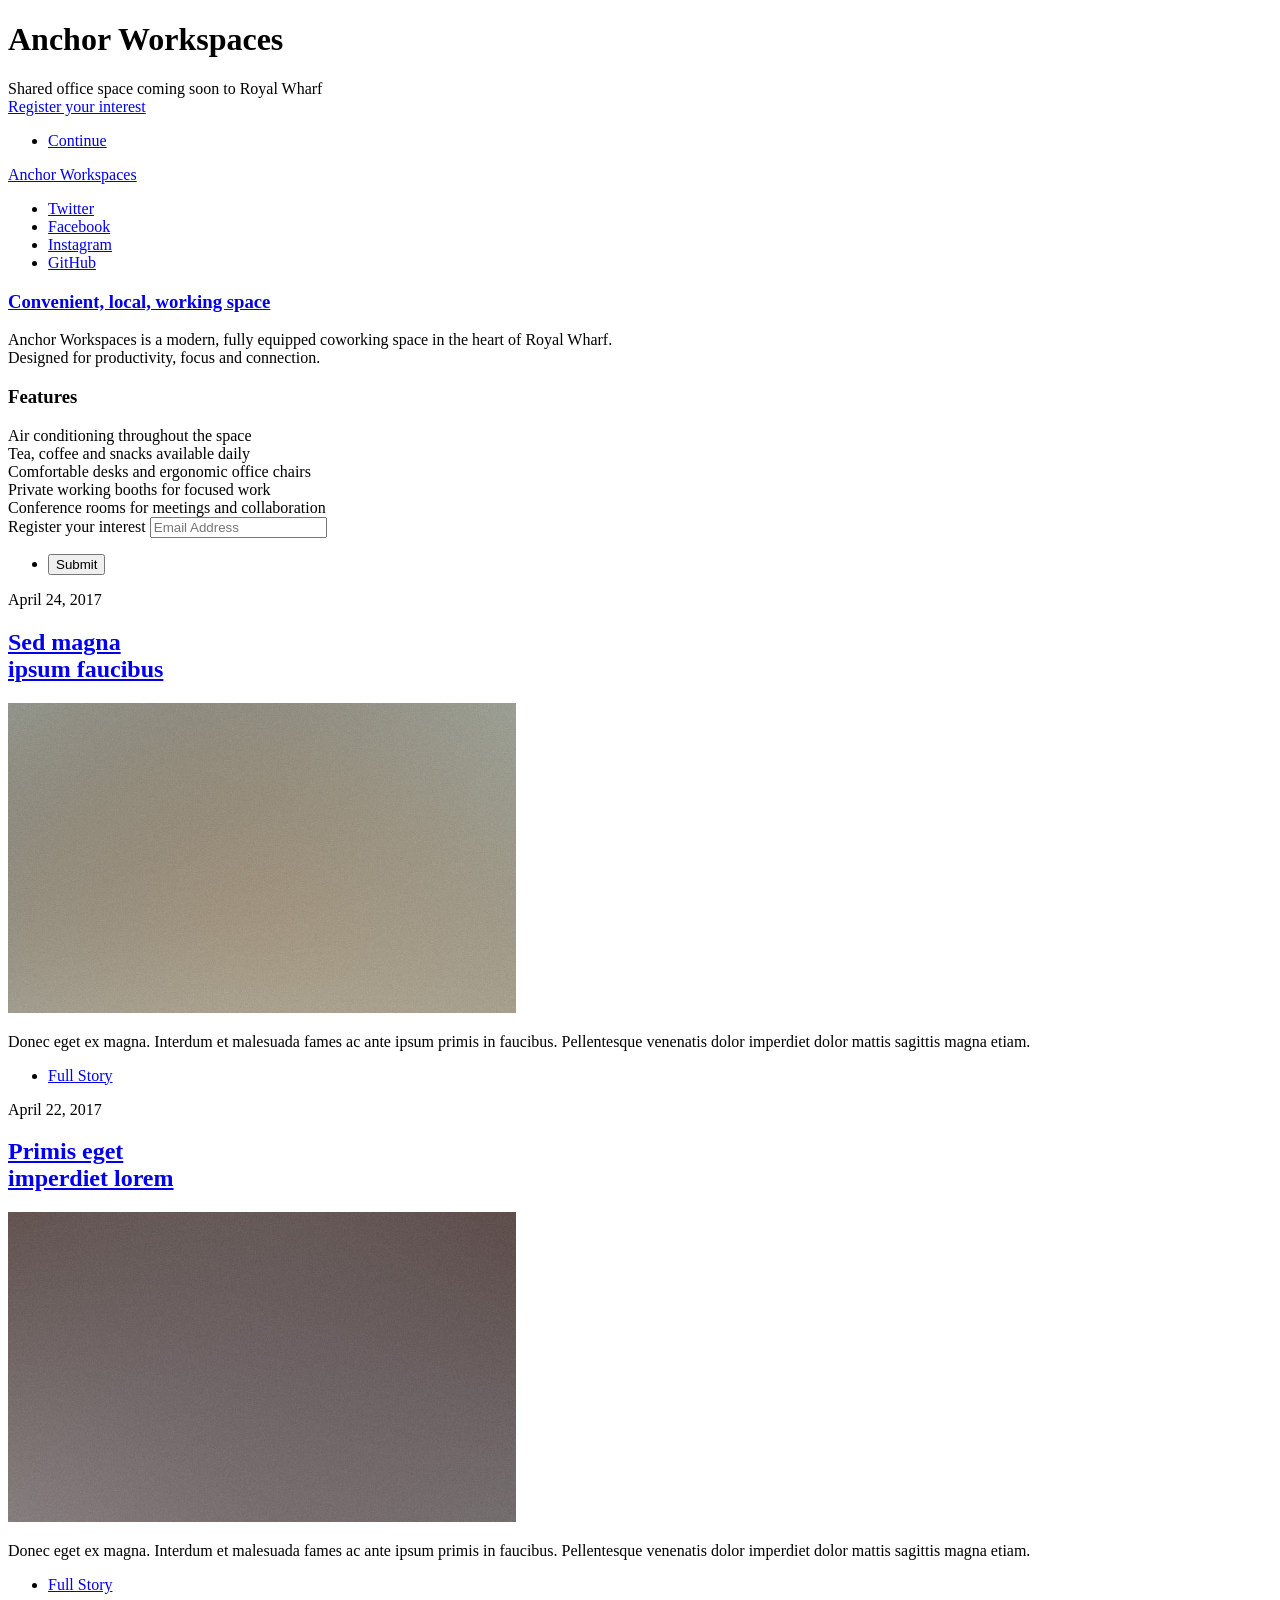
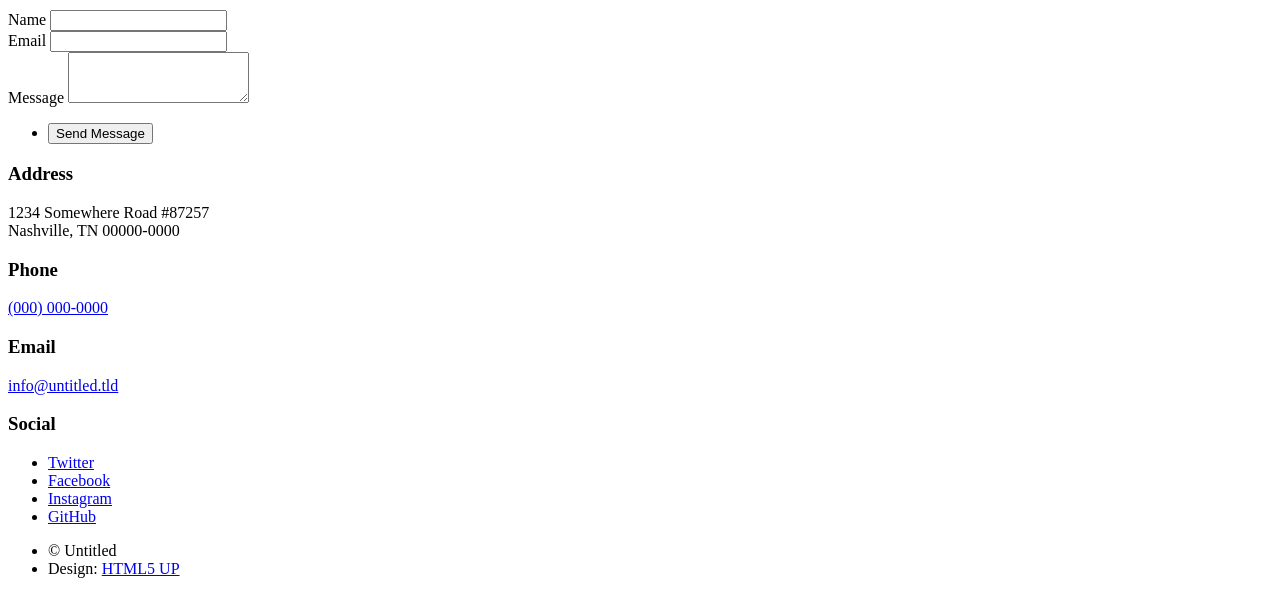
==== commit a9608699: "features" ====
--- a/html5up-massively/index.html
+++ b/html5up-massively/index.html
@@ -46,13 +46,13 @@
 					<div id="main">
 						<article class="post featured">
 							<header class="major">
-								<h4><a href="#">Convenient, local, shared working space.</a></h4>
-								<p>Anchor Workspaces is a modern, fully equipped coworking space in the heart of Royal Wharf, designed for productivity, focus, and connection.</p>
+								<h3><a href="#">Convenient, local, working space</a></h3>
+								<p>Anchor Workspaces is a modern, fully equipped coworking space in the heart of Royal Wharf. </br>Designed for productivity, focus and connection.</p>
 							</header>
 							<div class="row">
 								<div class="col-12">
 									<h3>Features</h3>
-									<ul>
+									<ul style="list-style: none; padding-left: 0; margin: 0;">
 										<li>Air conditioning throughout the space</li>
 										<li>Tea, coffee and snacks available daily</li>
 										<li>Comfortable desks and ergonomic office chairs</li>
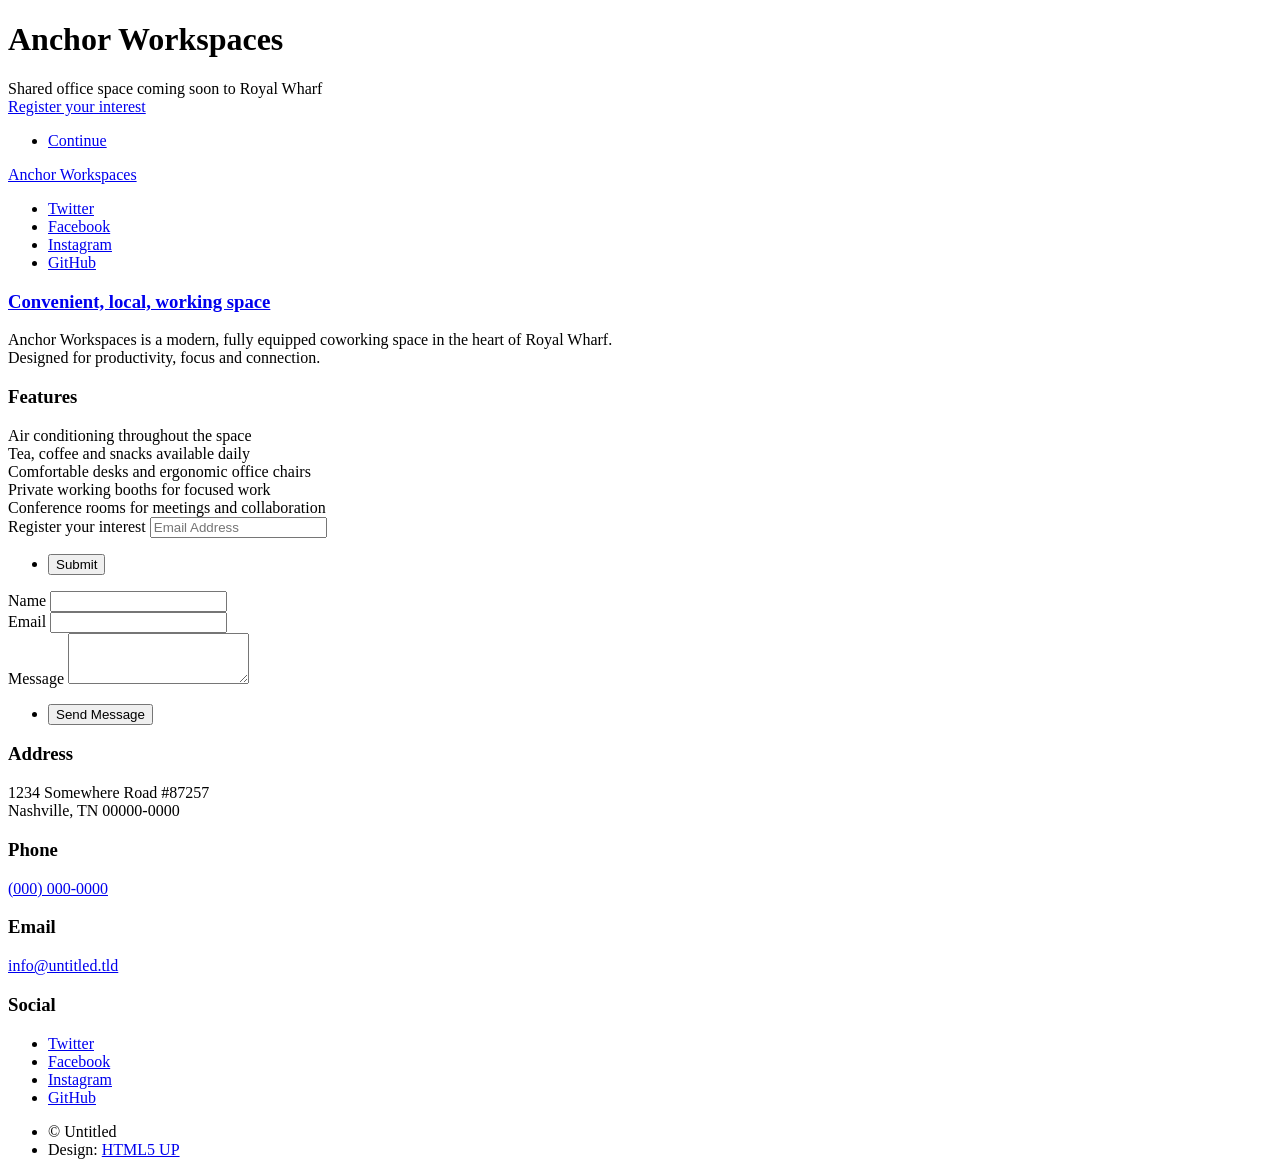
==== commit 6596caf5: "xx" ====
--- a/html5up-massively/index.html
+++ b/html5up-massively/index.html
@@ -47,7 +47,9 @@
 						<article class="post featured">
 							<header class="major">
 								<h3><a href="#">Convenient, local, working space</a></h3>
-								<p>Anchor Workspaces is a modern, fully equipped coworking space in the heart of Royal Wharf. </br>Designed for productivity, focus and connection.</p>
+								<p>Anchor Workspaces is a modern, fully equipped coworking space in the heart of Royal Wharf. 
+									</br>Designed for productivity, focus and connection.
+								</p>
 							</header>
 							<div class="row">
 								<div class="col-12">
@@ -60,7 +62,9 @@
 										<li>Conference rooms for meetings and collaboration</li>
 									</ul>
 								</div>
-							</div>
+							</div>						
+						</article>
+
 						<section id="register">
 							<form method="post" action="#">
 								<div class="fields">
@@ -74,36 +78,11 @@
 								</ul>
 							</form>
 						</section>
+
 						<!-- Featured Post -->
 							
 
 						<!-- Posts -->
-							<section class="posts">
-								<article>
-									<header>
-										<span class="date">April 24, 2017</span>
-										<h2><a href="#">Sed magna<br />
-										ipsum faucibus</a></h2>
-									</header>
-									<a href="#" class="image fit"><img src="images/pic02.jpg" alt="" /></a>
-									<p>Donec eget ex magna. Interdum et malesuada fames ac ante ipsum primis in faucibus. Pellentesque venenatis dolor imperdiet dolor mattis sagittis magna etiam.</p>
-									<ul class="actions special">
-										<li><a href="#" class="button">Full Story</a></li>
-									</ul>
-								</article>
-								<article>
-									<header>
-										<span class="date">April 22, 2017</span>
-										<h2><a href="#">Primis eget<br />
-										imperdiet lorem</a></h2>
-									</header>
-									<a href="#" class="image fit"><img src="images/pic03.jpg" alt="" /></a>
-									<p>Donec eget ex magna. Interdum et malesuada fames ac ante ipsum primis in faucibus. Pellentesque venenatis dolor imperdiet dolor mattis sagittis magna etiam.</p>
-									<ul class="actions special">
-										<li><a href="#" class="button">Full Story</a></li>
-									</ul>
-								</article>
-							</section>
 
 						<!-- Footer -->
 							<footer>								
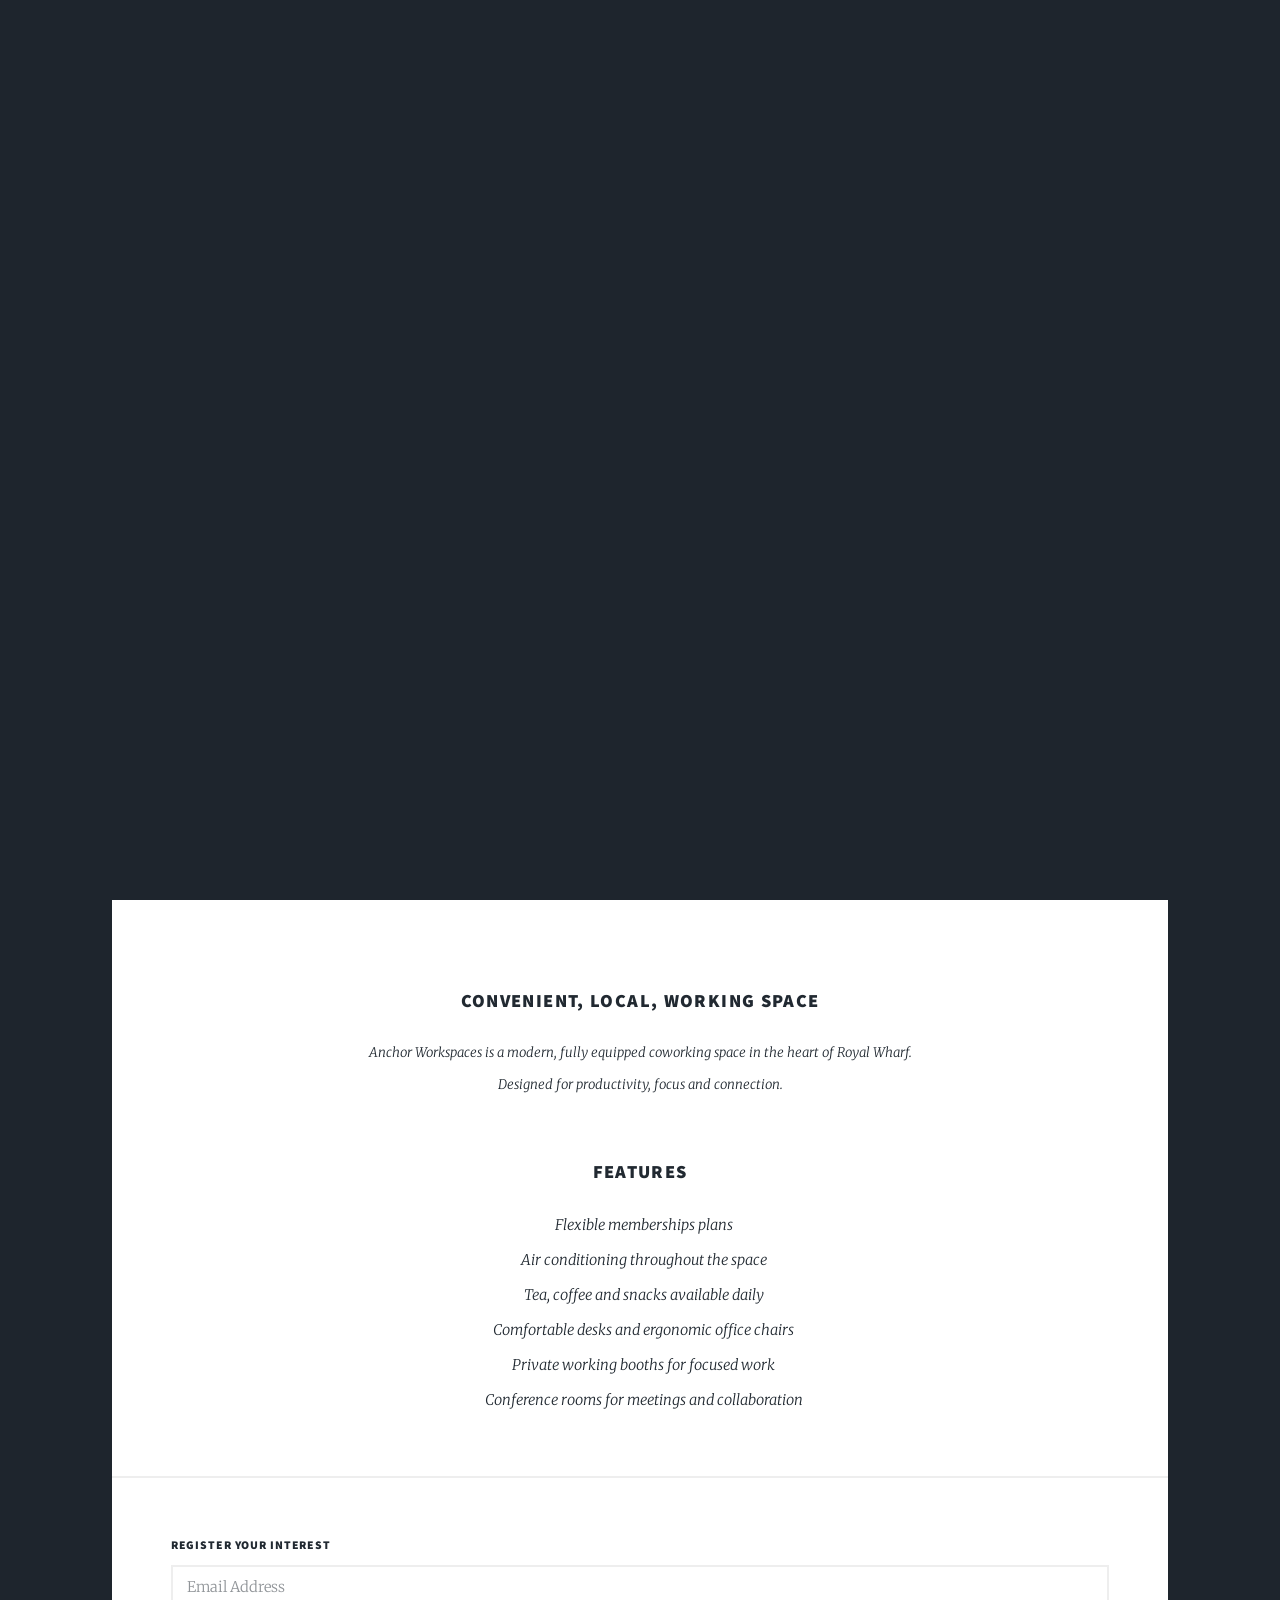
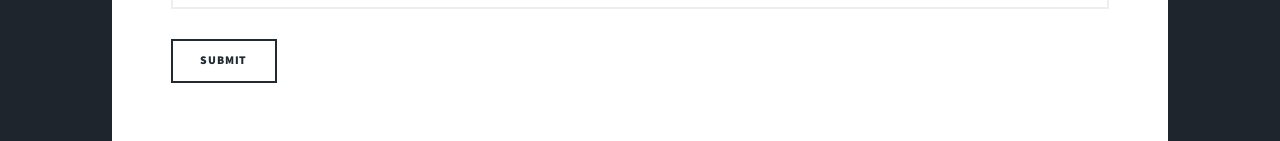
==== commit 0fc1f67c: "Clean initial design" ====
--- a/html5up-massively/index.html
+++ b/html5up-massively/index.html
@@ -46,15 +46,16 @@
 					<div id="main">
 						<article class="post featured">
 							<header class="major">
-								<h3><a href="#">Convenient, local, working space</a></h3>
+								<h3><a href="#register">Convenient, local, working space</a></h3>
 								<p>Anchor Workspaces is a modern, fully equipped coworking space in the heart of Royal Wharf. 
-									</br>Designed for productivity, focus and connection.
-								</p>
+									</br> Designed for productivity, focus and connection.
+								</p>								
 							</header>
 							<div class="row">
 								<div class="col-12">
 									<h3>Features</h3>
-									<ul style="list-style: none; padding-left: 0; margin: 0;">
+									<ul class="features-list">
+										<li>Flexible memberships plans</li>
 										<li>Air conditioning throughout the space</li>
 										<li>Tea, coffee and snacks available daily</li>
 										<li>Comfortable desks and ergonomic office chairs</li>
@@ -78,72 +79,7 @@
 								</ul>
 							</form>
 						</section>
-
-						<!-- Featured Post -->
-							
-
-						<!-- Posts -->
-
-						<!-- Footer -->
-							<footer>								
-							</footer>
-
 					</div>
-
-				<!-- Footer -->
-					<footer id="footer">
-						<section>
-							<form method="post" action="#">
-								<div class="fields">
-									<div class="field">
-										<label for="name">Name</label>
-										<input type="text" name="name" id="name" />
-									</div>
-									<div class="field">
-										<label for="email">Email</label>
-										<input type="text" name="email" id="email" />
-									</div>
-									<div class="field">
-										<label for="message">Message</label>
-										<textarea name="message" id="message" rows="3"></textarea>
-									</div>
-								</div>
-								<ul class="actions">
-									<li><input type="submit" value="Send Message" /></li>
-								</ul>
-							</form>
-						</section>
-						<section class="split contact">
-							<section class="alt">
-								<h3>Address</h3>
-								<p>1234 Somewhere Road #87257<br />
-								Nashville, TN 00000-0000</p>
-							</section>
-							<section>
-								<h3>Phone</h3>
-								<p><a href="#">(000) 000-0000</a></p>
-							</section>
-							<section>
-								<h3>Email</h3>
-								<p><a href="#">info@untitled.tld</a></p>
-							</section>
-							<section>
-								<h3>Social</h3>
-								<ul class="icons alt">
-									<li><a href="#" class="icon brands alt fa-twitter"><span class="label">Twitter</span></a></li>
-									<li><a href="#" class="icon brands alt fa-facebook-f"><span class="label">Facebook</span></a></li>
-									<li><a href="#" class="icon brands alt fa-instagram"><span class="label">Instagram</span></a></li>
-									<li><a href="#" class="icon brands alt fa-github"><span class="label">GitHub</span></a></li>
-								</ul>
-							</section>
-						</section>
-					</footer>
-
-				<!-- Copyright -->
-					<div id="copyright">
-						<ul><li>&copy; Untitled</li><li>Design: <a href="https://html5up.net">HTML5 UP</a></li></ul>
-					</div>
-
 			</div>
 
 		<!-- Scripts -->
--- a/html5up-massively/assets/css/main.css
+++ b/html5up-massively/assets/css/main.css
@@ -2907,6 +2907,13 @@
 		text-align: center;
 	}
 
+	div > ul.features-list {
+		font-style: italic;
+		list-style: none; 
+		padding-left: 0; 
+		margin: 0;
+	}
+
 	header {
 		cursor: default;
 	}
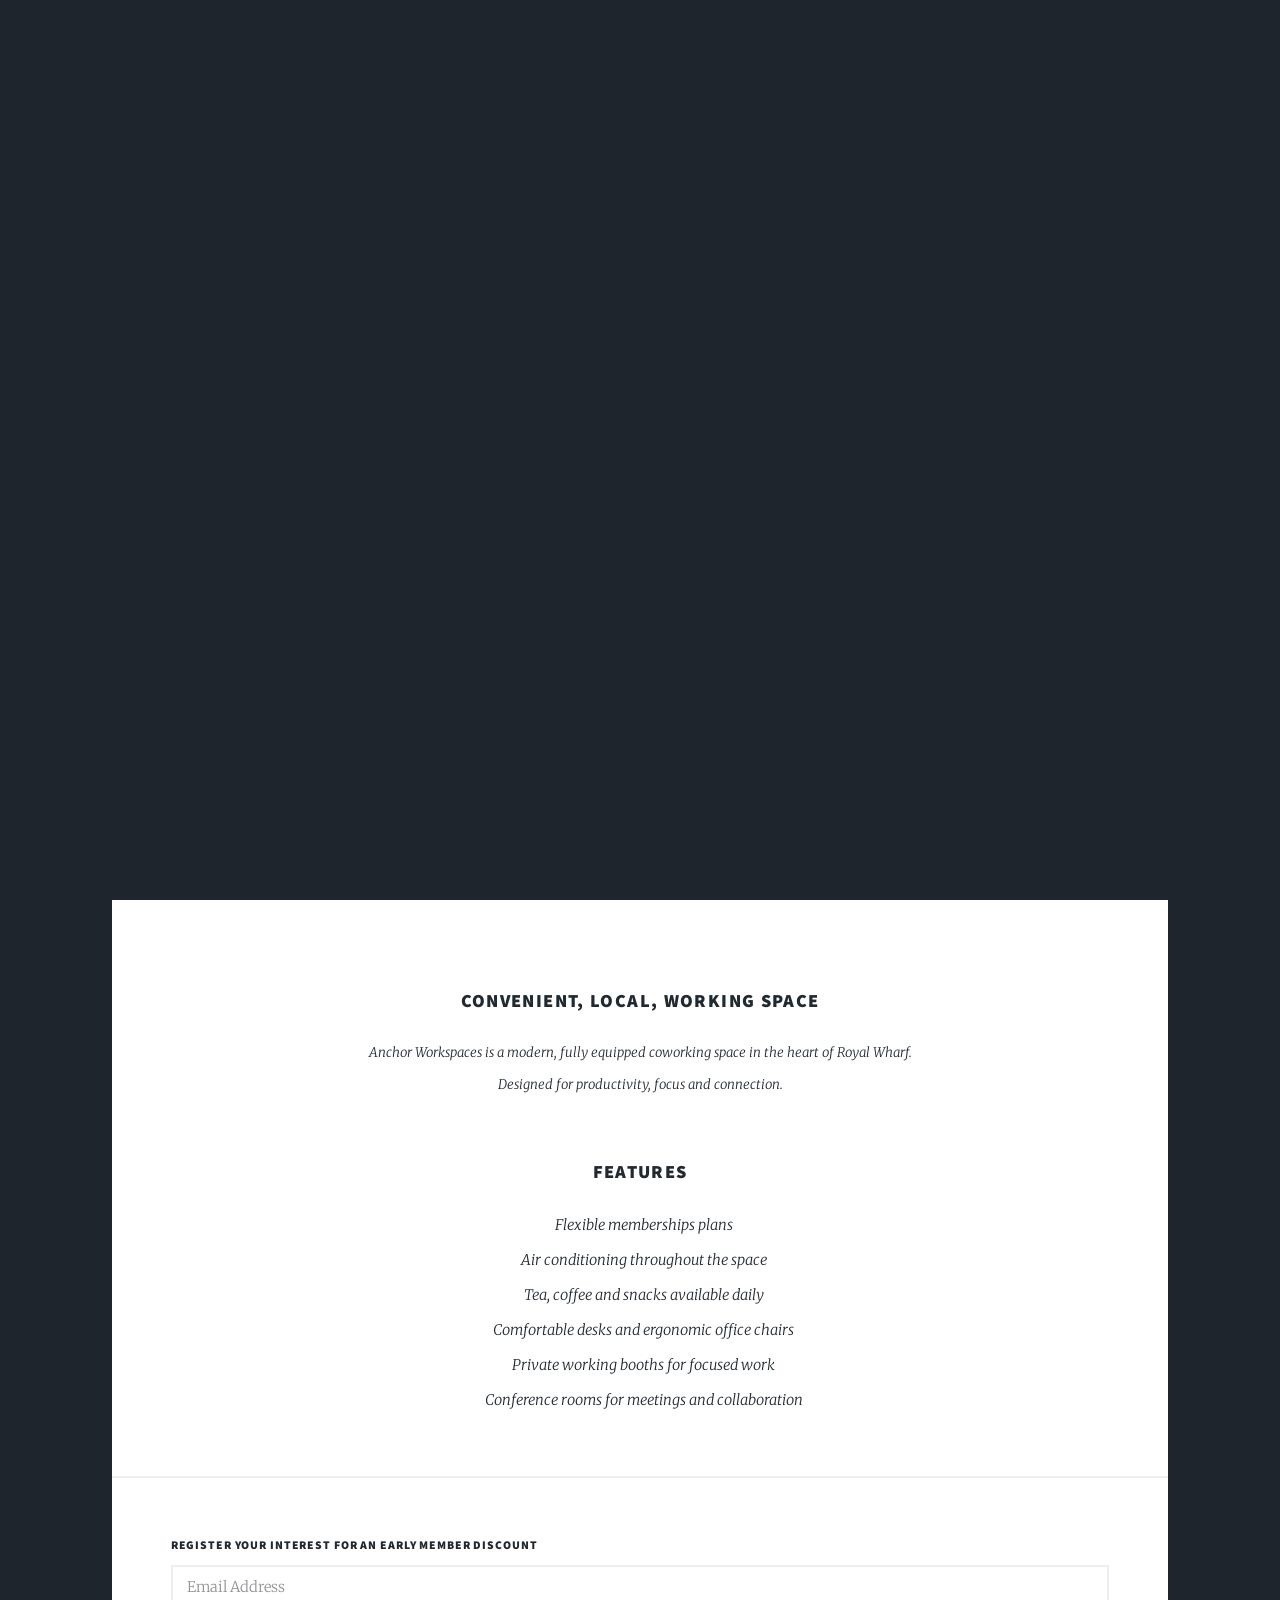
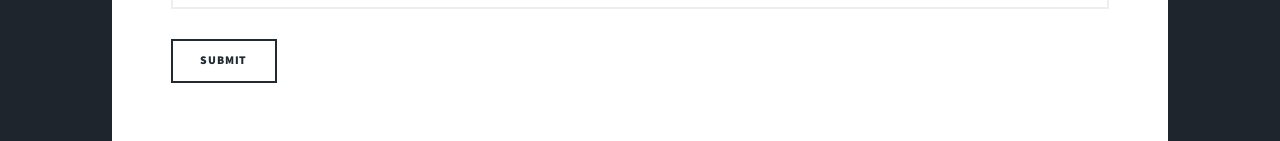
==== commit 169e67d9: "better background image" ====
--- a/html5up-massively/index.html
+++ b/html5up-massively/index.html
@@ -70,7 +70,7 @@
 							<form method="post" action="#">
 								<div class="fields">
 									<div class="field">
-										<label for="email">Register your interest</label>
+										<label for="email">Register your interest for an early member discount</label>
 										<input type="text" name="email" id="email" placeholder="Email Address"/>
 									</div>									
 								</div>
--- a/html5up-massively/assets/css/main.css
+++ b/html5up-massively/assets/css/main.css
@@ -7,4690 +7,4929 @@
 	Free for personal and commercial use under the CCA 3.0 license (html5up.net/license)
 */
 
-html, body, div, span, applet, object,
-iframe, h1, h2, h3, h4, h5, h6, p, blockquote,
-pre, a, abbr, acronym, address, big, cite,
-code, del, dfn, em, img, ins, kbd, q, s, samp,
-small, strike, strong, sub, sup, tt, var, b,
-u, i, center, dl, dt, dd, ol, ul, li, fieldset,
-form, label, legend, table, caption, tbody,
-tfoot, thead, tr, th, td, article, aside,
-canvas, details, embed, figure, figcaption,
-footer, header, hgroup, menu, nav, output, ruby,
-section, summary, time, mark, audio, video {
-	margin: 0;
-	padding: 0;
-	border: 0;
-	font-size: 100%;
-	font: inherit;
-	vertical-align: baseline;}
-
-article, aside, details, figcaption, figure,
-footer, header, hgroup, menu, nav, section {
-	display: block;}
+html,
+body,
+div,
+span,
+applet,
+object,
+iframe,
+h1,
+h2,
+h3,
+h4,
+h5,
+h6,
+p,
+blockquote,
+pre,
+a,
+abbr,
+acronym,
+address,
+big,
+cite,
+code,
+del,
+dfn,
+em,
+img,
+ins,
+kbd,
+q,
+s,
+samp,
+small,
+strike,
+strong,
+sub,
+sup,
+tt,
+var,
+b,
+u,
+i,
+center,
+dl,
+dt,
+dd,
+ol,
+ul,
+li,
+fieldset,
+form,
+label,
+legend,
+table,
+caption,
+tbody,
+tfoot,
+thead,
+tr,
+th,
+td,
+article,
+aside,
+canvas,
+details,
+embed,
+figure,
+figcaption,
+footer,
+header,
+hgroup,
+menu,
+nav,
+output,
+ruby,
+section,
+summary,
+time,
+mark,
+audio,
+video {
+  margin: 0;
+  padding: 0;
+  border: 0;
+  font-size: 100%;
+  font: inherit;
+  vertical-align: baseline;
+}
+
+article,
+aside,
+details,
+figcaption,
+figure,
+footer,
+header,
+hgroup,
+menu,
+nav,
+section {
+  display: block;
+}
 
 body {
-	line-height: 1;
-}
-
-ol, ul {
-	list-style: none;
-}
-
-blockquote, q {
-	quotes: none;
-}
-
-	blockquote:before, blockquote:after, q:before, q:after {
-		content: '';
-		content: none;
-	}
+  line-height: 1;
+}
+
+ol,
+ul {
+  list-style: none;
+}
+
+blockquote,
+q {
+  quotes: none;
+}
+
+blockquote:before,
+blockquote:after,
+q:before,
+q:after {
+  content: "";
+  content: none;
+}
 
 table {
-	border-collapse: collapse;
-	border-spacing: 0;
+  border-collapse: collapse;
+  border-spacing: 0;
 }
 
 body {
-	-webkit-text-size-adjust: none;
+  -webkit-text-size-adjust: none;
 }
 
 mark {
-	background-color: transparent;
-	color: inherit;
+  background-color: transparent;
+  color: inherit;
 }
 
 input::-moz-focus-inner {
-	border: 0;
-	padding: 0;
-}
-
-input, select, textarea {
-	-moz-appearance: none;
-	-webkit-appearance: none;
-	-ms-appearance: none;
-	appearance: none;
+  border: 0;
+  padding: 0;
+}
+
+input,
+select,
+textarea {
+  -moz-appearance: none;
+  -webkit-appearance: none;
+  -ms-appearance: none;
+  appearance: none;
 }
 
 /* Basic */
 
-	@-ms-viewport {
-		width: device-width;
-	}
-
-	body {
-		-ms-overflow-style: scrollbar;
-	}
-
-	@media screen and (max-width: 480px) {
-
-		html, body {
-			min-width: 320px;
-		}
-
-	}
-
-	html {
-		box-sizing: border-box;
-	}
-
-	*, *:before, *:after {
-		box-sizing: inherit;
-	}
-
-	body {
-		background-color: #1e252d;
-	}
-
-		body.is-preload *, body.is-preload *:before, body.is-preload *:after {
-			-moz-animation: none !important;
-			-webkit-animation: none !important;
-			-ms-animation: none !important;
-			animation: none !important;
-			-moz-transition: none !important;
-			-webkit-transition: none !important;
-			-ms-transition: none !important;
-			transition: none !important;
-		}
+@-ms-viewport {
+  width: device-width;
+}
+
+body {
+  -ms-overflow-style: scrollbar;
+}
+
+@media screen and (max-width: 480px) {
+  html,
+  body {
+    min-width: 320px;
+  }
+}
+
+html {
+  box-sizing: border-box;
+}
+
+*,
+*:before,
+*:after {
+  box-sizing: inherit;
+}
+
+body {
+  background-color: #1e252d;
+}
+
+body.is-preload *,
+body.is-preload *:before,
+body.is-preload *:after {
+  -moz-animation: none !important;
+  -webkit-animation: none !important;
+  -ms-animation: none !important;
+  animation: none !important;
+  -moz-transition: none !important;
+  -webkit-transition: none !important;
+  -ms-transition: none !important;
+  transition: none !important;
+}
 
 /* Type */
 
-	html {
-		font-size: 16pt;
-	}
-
-		@media screen and (max-width: 1680px) {
-
-			html {
-				font-size: 12pt;
-			}
-
-		}
-
-		@media screen and (max-width: 1280px) {
-
-			html {
-				font-size: 11pt;
-			}
-
-		}
-
-		@media screen and (max-width: 360px) {
-
-			html {
-				font-size: 10pt;
-			}
-
-		}
-
-	body {
-		color: #212931;
-	}
-
-	body, input, select, textarea {
-		font-family: "Merriweather", Georgia, serif;
-		font-weight: 300;
-		font-size: 1rem;
-		line-height: 2.375;
-	}
-
-	a {
-		-moz-transition: color 0.2s ease-in-out, background-color 0.2s ease-in-out, border-color 0.2s ease-in-out, box-shadow 0.2s ease-in-out;
-		-webkit-transition: color 0.2s ease-in-out, background-color 0.2s ease-in-out, border-color 0.2s ease-in-out, box-shadow 0.2s ease-in-out;
-		-ms-transition: color 0.2s ease-in-out, background-color 0.2s ease-in-out, border-color 0.2s ease-in-out, box-shadow 0.2s ease-in-out;
-		transition: color 0.2s ease-in-out, background-color 0.2s ease-in-out, border-color 0.2s ease-in-out, box-shadow 0.2s ease-in-out;
-		border-bottom: dotted 1px;
-		text-decoration: none;
-	}
-
-		a:hover {
-			border-bottom-color: transparent;
-		}
-
-	strong, b {
-		font-weight: 600;
-	}
-
-	em, i {
-		font-style: italic;
-	}
-
-	p {
-		text-align: justify;
-		margin: 0 0 2rem 0;
-	}
-
-	h1, h2, h3, h4, h5, h6 {
-		font-family: "Source Sans Pro", Helvetica, sans-serif;
-		font-weight: 900;
-		line-height: 1.5;
-		letter-spacing: 0.075em;
-		text-transform: uppercase;
-		margin: 0 0 1rem 0;
-	}
-
-		h1 a, h2 a, h3 a, h4 a, h5 a, h6 a {
-			border-bottom: 0;
-			color: inherit;
-			text-decoration: none;
-		}
-
-	h1 {
-		font-size: 4rem;
-		line-height: 1.1;
-		margin: 0 0 2rem 0;
-	}
-
-	h2 {
-		font-size: 1.75rem;
-		line-height: 1.3;
-		margin: 0 0 1.5rem 0;
-	}
-
-	h3 {
-		font-size: 1.25rem;
-		margin: 0 0 1.5rem 0;
-	}
-
-	h4 {
-		font-size: 1rem;
-	}
-
-	h5 {
-		font-size: 0.9rem;
-	}
-
-	h6 {
-		font-size: 0.8rem;
-	}
-
-	sub {
-		font-size: 0.8rem;
-		position: relative;
-		top: 0.5rem;
-	}
-
-	sup {
-		font-size: 0.8rem;
-		position: relative;
-		top: -0.5rem;
-	}
-
-	blockquote {
-		border-left: solid 4px;
-		font-style: italic;
-		margin: 0 0 2rem 0;
-		padding: 0.5rem 0 0.5rem 2rem;
-	}
-
-	code {
-		border: solid 2px;
-		font-family: "Courier New", monospace;
-		font-size: 0.9rem;
-		margin: 0 0.25rem;
-		padding: 0.25rem 0.65rem;
-	}
-
-	pre {
-		-webkit-overflow-scrolling: touch;
-		font-family: "Courier New", monospace;
-		font-size: 0.9rem;
-		margin: 0 0 2rem 0;
-	}
-
-		pre code {
-			display: block;
-			line-height: 1.75;
-			padding: 1rem 1.5rem;
-			overflow-x: auto;
-		}
-
-	hr {
-		border: 0;
-		border-bottom: solid 2px;
-		margin: 3rem 0;
-	}
-
-		hr.major {
-			margin: 5rem 0;
-		}
-
-	.align-left {
-		text-align: left;
-	}
-
-	.align-center {
-		text-align: center;
-	}
-
-	.align-right {
-		text-align: right;
-	}
-
-	input, select, textarea {
-		color: #212931;
-	}
-
-	a {
-		color: #212931;
-		border-bottom-color: rgba(33, 41, 49, 0.5);
-	}
-
-		a:hover {
-			border-bottom-color: transparent;
-			color: #18bfef !important;
-		}
-
-	strong, b {
-		color: #212931;
-	}
-
-	h1, h2, h3, h4, h5, h6 {
-		color: #212931;
-	}
-
-	blockquote {
-		border-left-color: #eeeeee;
-	}
-
-	code {
-		background: rgba(220, 220, 220, 0.25);
-		border-color: #eeeeee;
-	}
-
-	hr {
-		border-bottom-color: #eeeeee;
-	}
+html {
+  font-size: 16pt;
+}
+
+@media screen and (max-width: 1680px) {
+  html {
+    font-size: 12pt;
+  }
+}
+
+@media screen and (max-width: 1280px) {
+  html {
+    font-size: 11pt;
+  }
+}
+
+@media screen and (max-width: 360px) {
+  html {
+    font-size: 10pt;
+  }
+}
+
+body {
+  color: #212931;
+}
+
+body,
+input,
+select,
+textarea {
+  font-family: "Merriweather", Georgia, serif;
+  font-weight: 300;
+  font-size: 1rem;
+  line-height: 2.375;
+}
+
+a {
+  -moz-transition:
+    color 0.2s ease-in-out,
+    background-color 0.2s ease-in-out,
+    border-color 0.2s ease-in-out,
+    box-shadow 0.2s ease-in-out;
+  -webkit-transition:
+    color 0.2s ease-in-out,
+    background-color 0.2s ease-in-out,
+    border-color 0.2s ease-in-out,
+    box-shadow 0.2s ease-in-out;
+  -ms-transition:
+    color 0.2s ease-in-out,
+    background-color 0.2s ease-in-out,
+    border-color 0.2s ease-in-out,
+    box-shadow 0.2s ease-in-out;
+  transition:
+    color 0.2s ease-in-out,
+    background-color 0.2s ease-in-out,
+    border-color 0.2s ease-in-out,
+    box-shadow 0.2s ease-in-out;
+  border-bottom: dotted 1px;
+  text-decoration: none;
+}
+
+a:hover {
+  border-bottom-color: transparent;
+}
+
+strong,
+b {
+  font-weight: 600;
+}
+
+em,
+i {
+  font-style: italic;
+}
+
+p {
+  text-align: justify;
+  margin: 0 0 2rem 0;
+}
+
+h1,
+h2,
+h3,
+h4,
+h5,
+h6 {
+  font-family: "Source Sans Pro", Helvetica, sans-serif;
+  font-weight: 900;
+  line-height: 1.5;
+  letter-spacing: 0.075em;
+  text-transform: uppercase;
+  margin: 0 0 1rem 0;
+}
+
+h1 a,
+h2 a,
+h3 a,
+h4 a,
+h5 a,
+h6 a {
+  border-bottom: 0;
+  color: inherit;
+  text-decoration: none;
+}
+
+h1 {
+  font-size: 4rem;
+  line-height: 1.1;
+  margin: 0 0 2rem 0;
+}
+
+h2 {
+  font-size: 1.75rem;
+  line-height: 1.3;
+  margin: 0 0 1.5rem 0;
+}
+
+h3 {
+  font-size: 1.25rem;
+  margin: 0 0 1.5rem 0;
+}
+
+h4 {
+  font-size: 1rem;
+}
+
+h5 {
+  font-size: 0.9rem;
+}
+
+h6 {
+  font-size: 0.8rem;
+}
+
+sub {
+  font-size: 0.8rem;
+  position: relative;
+  top: 0.5rem;
+}
+
+sup {
+  font-size: 0.8rem;
+  position: relative;
+  top: -0.5rem;
+}
+
+blockquote {
+  border-left: solid 4px;
+  font-style: italic;
+  margin: 0 0 2rem 0;
+  padding: 0.5rem 0 0.5rem 2rem;
+}
+
+code {
+  border: solid 2px;
+  font-family: "Courier New", monospace;
+  font-size: 0.9rem;
+  margin: 0 0.25rem;
+  padding: 0.25rem 0.65rem;
+}
+
+pre {
+  -webkit-overflow-scrolling: touch;
+  font-family: "Courier New", monospace;
+  font-size: 0.9rem;
+  margin: 0 0 2rem 0;
+}
+
+pre code {
+  display: block;
+  line-height: 1.75;
+  padding: 1rem 1.5rem;
+  overflow-x: auto;
+}
+
+hr {
+  border: 0;
+  border-bottom: solid 2px;
+  margin: 3rem 0;
+}
+
+hr.major {
+  margin: 5rem 0;
+}
+
+.align-left {
+  text-align: left;
+}
+
+.align-center {
+  text-align: center;
+}
+
+.align-right {
+  text-align: right;
+}
+
+input,
+select,
+textarea {
+  color: #212931;
+}
+
+a {
+  color: #212931;
+  border-bottom-color: rgba(33, 41, 49, 0.5);
+}
+
+a:hover {
+  border-bottom-color: transparent;
+  color: #18bfef !important;
+}
+
+strong,
+b {
+  color: #212931;
+}
+
+h1,
+h2,
+h3,
+h4,
+h5,
+h6 {
+  color: #212931;
+}
+
+blockquote {
+  border-left-color: #eeeeee;
+}
+
+code {
+  background: rgba(220, 220, 220, 0.25);
+  border-color: #eeeeee;
+}
+
+hr {
+  border-bottom-color: #eeeeee;
+}
 
 /* Row */
 
-	.row {
-		display: flex;
-		flex-wrap: wrap;
-		box-sizing: border-box;
-		align-items: stretch;
-	}
-
-		.row > * {
-			box-sizing: border-box;
-		}
-
-		.row.gtr-uniform > * > :last-child {
-			margin-bottom: 0;
-		}
-
-		.row.aln-left {
-			justify-content: flex-start;
-		}
-
-		.row.aln-center {
-			justify-content: center;
-		}
-
-		.row.aln-right {
-			justify-content: flex-end;
-		}
-
-		.row.aln-top {
-			align-items: flex-start;
-		}
-
-		.row.aln-middle {
-			align-items: center;
-		}
-
-		.row.aln-bottom {
-			align-items: flex-end;
-		}
-
-		.row > .imp {
-			order: -1;
-		}
-
-		.row > .col-1 {
-			width: 8.33333%;
-		}
-
-		.row > .off-1 {
-			margin-left: 8.33333%;
-		}
-
-		.row > .col-2 {
-			width: 16.66667%;
-		}
-
-		.row > .off-2 {
-			margin-left: 16.66667%;
-		}
-
-		.row > .col-3 {
-			width: 25%;
-		}
-
-		.row > .off-3 {
-			margin-left: 25%;
-		}
-
-		.row > .col-4 {
-			width: 33.33333%;
-		}
-
-		.row > .off-4 {
-			margin-left: 33.33333%;
-		}
-
-		.row > .col-5 {
-			width: 41.66667%;
-		}
-
-		.row > .off-5 {
-			margin-left: 41.66667%;
-		}
-
-		.row > .col-6 {
-			width: 50%;
-		}
-
-		.row > .off-6 {
-			margin-left: 50%;
-		}
-
-		.row > .col-7 {
-			width: 58.33333%;
-		}
-
-		.row > .off-7 {
-			margin-left: 58.33333%;
-		}
-
-		.row > .col-8 {
-			width: 66.66667%;
-		}
-
-		.row > .off-8 {
-			margin-left: 66.66667%;
-		}
-
-		.row > .col-9 {
-			width: 75%;
-		}
-
-		.row > .off-9 {
-			margin-left: 75%;
-		}
-
-		.row > .col-10 {
-			width: 83.33333%;
-		}
-
-		.row > .off-10 {
-			margin-left: 83.33333%;
-		}
-
-		.row > .col-11 {
-			width: 91.66667%;
-		}
-
-		.row > .off-11 {
-			margin-left: 91.66667%;
-		}
-
-		.row > .col-12 {
-			width: 100%;
-		}
-
-		.row > .off-12 {
-			margin-left: 100%;
-		}
-
-		.row.gtr-0 {
-			margin-top: 0;
-			margin-left: 0rem;
-		}
-
-			.row.gtr-0 > * {
-				padding: 0 0 0 0rem;
-			}
-
-			.row.gtr-0.gtr-uniform {
-				margin-top: 0rem;
-			}
-
-				.row.gtr-0.gtr-uniform > * {
-					padding-top: 0rem;
-				}
-
-		.row.gtr-25 {
-			margin-top: 0;
-			margin-left: -0.375rem;
-		}
-
-			.row.gtr-25 > * {
-				padding: 0 0 0 0.375rem;
-			}
-
-			.row.gtr-25.gtr-uniform {
-				margin-top: -0.375rem;
-			}
-
-				.row.gtr-25.gtr-uniform > * {
-					padding-top: 0.375rem;
-				}
-
-		.row.gtr-50 {
-			margin-top: 0;
-			margin-left: -0.75rem;
-		}
-
-			.row.gtr-50 > * {
-				padding: 0 0 0 0.75rem;
-			}
-
-			.row.gtr-50.gtr-uniform {
-				margin-top: -0.75rem;
-			}
-
-				.row.gtr-50.gtr-uniform > * {
-					padding-top: 0.75rem;
-				}
-
-		.row {
-			margin-top: 0;
-			margin-left: -1.5rem;
-		}
-
-			.row > * {
-				padding: 0 0 0 1.5rem;
-			}
-
-			.row.gtr-uniform {
-				margin-top: -1.5rem;
-			}
-
-				.row.gtr-uniform > * {
-					padding-top: 1.5rem;
-				}
-
-		.row.gtr-150 {
-			margin-top: 0;
-			margin-left: -2.25rem;
-		}
-
-			.row.gtr-150 > * {
-				padding: 0 0 0 2.25rem;
-			}
-
-			.row.gtr-150.gtr-uniform {
-				margin-top: -2.25rem;
-			}
-
-				.row.gtr-150.gtr-uniform > * {
-					padding-top: 2.25rem;
-				}
-
-		.row.gtr-200 {
-			margin-top: 0;
-			margin-left: -3rem;
-		}
-
-			.row.gtr-200 > * {
-				padding: 0 0 0 3rem;
-			}
-
-			.row.gtr-200.gtr-uniform {
-				margin-top: -3rem;
-			}
-
-				.row.gtr-200.gtr-uniform > * {
-					padding-top: 3rem;
-				}
-
-		@media screen and (max-width: 1680px) {
-
-			.row {
-				display: flex;
-				flex-wrap: wrap;
-				box-sizing: border-box;
-				align-items: stretch;
-			}
-
-				.row > * {
-					box-sizing: border-box;
-				}
-
-				.row.gtr-uniform > * > :last-child {
-					margin-bottom: 0;
-				}
-
-				.row.aln-left {
-					justify-content: flex-start;
-				}
-
-				.row.aln-center {
-					justify-content: center;
-				}
-
-				.row.aln-right {
-					justify-content: flex-end;
-				}
-
-				.row.aln-top {
-					align-items: flex-start;
-				}
-
-				.row.aln-middle {
-					align-items: center;
-				}
-
-				.row.aln-bottom {
-					align-items: flex-end;
-				}
-
-				.row > .imp-xlarge {
-					order: -1;
-				}
-
-				.row > .col-1-xlarge {
-					width: 8.33333%;
-				}
-
-				.row > .off-1-xlarge {
-					margin-left: 8.33333%;
-				}
-
-				.row > .col-2-xlarge {
-					width: 16.66667%;
-				}
-
-				.row > .off-2-xlarge {
-					margin-left: 16.66667%;
-				}
-
-				.row > .col-3-xlarge {
-					width: 25%;
-				}
-
-				.row > .off-3-xlarge {
-					margin-left: 25%;
-				}
-
-				.row > .col-4-xlarge {
-					width: 33.33333%;
-				}
-
-				.row > .off-4-xlarge {
-					margin-left: 33.33333%;
-				}
-
-				.row > .col-5-xlarge {
-					width: 41.66667%;
-				}
-
-				.row > .off-5-xlarge {
-					margin-left: 41.66667%;
-				}
-
-				.row > .col-6-xlarge {
-					width: 50%;
-				}
-
-				.row > .off-6-xlarge {
-					margin-left: 50%;
-				}
-
-				.row > .col-7-xlarge {
-					width: 58.33333%;
-				}
-
-				.row > .off-7-xlarge {
-					margin-left: 58.33333%;
-				}
-
-				.row > .col-8-xlarge {
-					width: 66.66667%;
-				}
-
-				.row > .off-8-xlarge {
-					margin-left: 66.66667%;
-				}
-
-				.row > .col-9-xlarge {
-					width: 75%;
-				}
-
-				.row > .off-9-xlarge {
-					margin-left: 75%;
-				}
-
-				.row > .col-10-xlarge {
-					width: 83.33333%;
-				}
-
-				.row > .off-10-xlarge {
-					margin-left: 83.33333%;
-				}
-
-				.row > .col-11-xlarge {
-					width: 91.66667%;
-				}
-
-				.row > .off-11-xlarge {
-					margin-left: 91.66667%;
-				}
-
-				.row > .col-12-xlarge {
-					width: 100%;
-				}
-
-				.row > .off-12-xlarge {
-					margin-left: 100%;
-				}
-
-				.row.gtr-0 {
-					margin-top: 0;
-					margin-left: 0rem;
-				}
-
-					.row.gtr-0 > * {
-						padding: 0 0 0 0rem;
-					}
-
-					.row.gtr-0.gtr-uniform {
-						margin-top: 0rem;
-					}
-
-						.row.gtr-0.gtr-uniform > * {
-							padding-top: 0rem;
-						}
-
-				.row.gtr-25 {
-					margin-top: 0;
-					margin-left: -0.375rem;
-				}
-
-					.row.gtr-25 > * {
-						padding: 0 0 0 0.375rem;
-					}
-
-					.row.gtr-25.gtr-uniform {
-						margin-top: -0.375rem;
-					}
-
-						.row.gtr-25.gtr-uniform > * {
-							padding-top: 0.375rem;
-						}
-
-				.row.gtr-50 {
-					margin-top: 0;
-					margin-left: -0.75rem;
-				}
-
-					.row.gtr-50 > * {
-						padding: 0 0 0 0.75rem;
-					}
-
-					.row.gtr-50.gtr-uniform {
-						margin-top: -0.75rem;
-					}
-
-						.row.gtr-50.gtr-uniform > * {
-							padding-top: 0.75rem;
-						}
-
-				.row {
-					margin-top: 0;
-					margin-left: -1.5rem;
-				}
-
-					.row > * {
-						padding: 0 0 0 1.5rem;
-					}
-
-					.row.gtr-uniform {
-						margin-top: -1.5rem;
-					}
-
-						.row.gtr-uniform > * {
-							padding-top: 1.5rem;
-						}
-
-				.row.gtr-150 {
-					margin-top: 0;
-					margin-left: -2.25rem;
-				}
-
-					.row.gtr-150 > * {
-						padding: 0 0 0 2.25rem;
-					}
-
-					.row.gtr-150.gtr-uniform {
-						margin-top: -2.25rem;
-					}
-
-						.row.gtr-150.gtr-uniform > * {
-							padding-top: 2.25rem;
-						}
-
-				.row.gtr-200 {
-					margin-top: 0;
-					margin-left: -3rem;
-				}
-
-					.row.gtr-200 > * {
-						padding: 0 0 0 3rem;
-					}
-
-					.row.gtr-200.gtr-uniform {
-						margin-top: -3rem;
-					}
-
-						.row.gtr-200.gtr-uniform > * {
-							padding-top: 3rem;
-						}
-
-		}
-
-		@media screen and (max-width: 1280px) {
-
-			.row {
-				display: flex;
-				flex-wrap: wrap;
-				box-sizing: border-box;
-				align-items: stretch;
-			}
-
-				.row > * {
-					box-sizing: border-box;
-				}
-
-				.row.gtr-uniform > * > :last-child {
-					margin-bottom: 0;
-				}
-
-				.row.aln-left {
-					justify-content: flex-start;
-				}
-
-				.row.aln-center {
-					justify-content: center;
-				}
-
-				.row.aln-right {
-					justify-content: flex-end;
-				}
-
-				.row.aln-top {
-					align-items: flex-start;
-				}
-
-				.row.aln-middle {
-					align-items: center;
-				}
-
-				.row.aln-bottom {
-					align-items: flex-end;
-				}
-
-				.row > .imp-large {
-					order: -1;
-				}
-
-				.row > .col-1-large {
-					width: 8.33333%;
-				}
-
-				.row > .off-1-large {
-					margin-left: 8.33333%;
-				}
-
-				.row > .col-2-large {
-					width: 16.66667%;
-				}
-
-				.row > .off-2-large {
-					margin-left: 16.66667%;
-				}
-
-				.row > .col-3-large {
-					width: 25%;
-				}
-
-				.row > .off-3-large {
-					margin-left: 25%;
-				}
-
-				.row > .col-4-large {
-					width: 33.33333%;
-				}
-
-				.row > .off-4-large {
-					margin-left: 33.33333%;
-				}
-
-				.row > .col-5-large {
-					width: 41.66667%;
-				}
-
-				.row > .off-5-large {
-					margin-left: 41.66667%;
-				}
-
-				.row > .col-6-large {
-					width: 50%;
-				}
-
-				.row > .off-6-large {
-					margin-left: 50%;
-				}
-
-				.row > .col-7-large {
-					width: 58.33333%;
-				}
-
-				.row > .off-7-large {
-					margin-left: 58.33333%;
-				}
-
-				.row > .col-8-large {
-					width: 66.66667%;
-				}
-
-				.row > .off-8-large {
-					margin-left: 66.66667%;
-				}
-
-				.row > .col-9-large {
-					width: 75%;
-				}
-
-				.row > .off-9-large {
-					margin-left: 75%;
-				}
-
-				.row > .col-10-large {
-					width: 83.33333%;
-				}
-
-				.row > .off-10-large {
-					margin-left: 83.33333%;
-				}
-
-				.row > .col-11-large {
-					width: 91.66667%;
-				}
-
-				.row > .off-11-large {
-					margin-left: 91.66667%;
-				}
-
-				.row > .col-12-large {
-					width: 100%;
-				}
-
-				.row > .off-12-large {
-					margin-left: 100%;
-				}
-
-				.row.gtr-0 {
-					margin-top: 0;
-					margin-left: 0rem;
-				}
-
-					.row.gtr-0 > * {
-						padding: 0 0 0 0rem;
-					}
-
-					.row.gtr-0.gtr-uniform {
-						margin-top: 0rem;
-					}
-
-						.row.gtr-0.gtr-uniform > * {
-							padding-top: 0rem;
-						}
-
-				.row.gtr-25 {
-					margin-top: 0;
-					margin-left: -0.375rem;
-				}
-
-					.row.gtr-25 > * {
-						padding: 0 0 0 0.375rem;
-					}
-
-					.row.gtr-25.gtr-uniform {
-						margin-top: -0.375rem;
-					}
-
-						.row.gtr-25.gtr-uniform > * {
-							padding-top: 0.375rem;
-						}
-
-				.row.gtr-50 {
-					margin-top: 0;
-					margin-left: -0.75rem;
-				}
-
-					.row.gtr-50 > * {
-						padding: 0 0 0 0.75rem;
-					}
-
-					.row.gtr-50.gtr-uniform {
-						margin-top: -0.75rem;
-					}
-
-						.row.gtr-50.gtr-uniform > * {
-							padding-top: 0.75rem;
-						}
-
-				.row {
-					margin-top: 0;
-					margin-left: -1.5rem;
-				}
-
-					.row > * {
-						padding: 0 0 0 1.5rem;
-					}
-
-					.row.gtr-uniform {
-						margin-top: -1.5rem;
-					}
-
-						.row.gtr-uniform > * {
-							padding-top: 1.5rem;
-						}
-
-				.row.gtr-150 {
-					margin-top: 0;
-					margin-left: -2.25rem;
-				}
-
-					.row.gtr-150 > * {
-						padding: 0 0 0 2.25rem;
-					}
-
-					.row.gtr-150.gtr-uniform {
-						margin-top: -2.25rem;
-					}
-
-						.row.gtr-150.gtr-uniform > * {
-							padding-top: 2.25rem;
-						}
-
-				.row.gtr-200 {
-					margin-top: 0;
-					margin-left: -3rem;
-				}
-
-					.row.gtr-200 > * {
-						padding: 0 0 0 3rem;
-					}
-
-					.row.gtr-200.gtr-uniform {
-						margin-top: -3rem;
-					}
-
-						.row.gtr-200.gtr-uniform > * {
-							padding-top: 3rem;
-						}
-
-		}
-
-		@media screen and (max-width: 980px) {
-
-			.row {
-				display: flex;
-				flex-wrap: wrap;
-				box-sizing: border-box;
-				align-items: stretch;
-			}
-
-				.row > * {
-					box-sizing: border-box;
-				}
-
-				.row.gtr-uniform > * > :last-child {
-					margin-bottom: 0;
-				}
-
-				.row.aln-left {
-					justify-content: flex-start;
-				}
-
-				.row.aln-center {
-					justify-content: center;
-				}
-
-				.row.aln-right {
-					justify-content: flex-end;
-				}
-
-				.row.aln-top {
-					align-items: flex-start;
-				}
-
-				.row.aln-middle {
-					align-items: center;
-				}
-
-				.row.aln-bottom {
-					align-items: flex-end;
-				}
-
-				.row > .imp-medium {
-					order: -1;
-				}
-
-				.row > .col-1-medium {
-					width: 8.33333%;
-				}
-
-				.row > .off-1-medium {
-					margin-left: 8.33333%;
-				}
-
-				.row > .col-2-medium {
-					width: 16.66667%;
-				}
-
-				.row > .off-2-medium {
-					margin-left: 16.66667%;
-				}
-
-				.row > .col-3-medium {
-					width: 25%;
-				}
-
-				.row > .off-3-medium {
-					margin-left: 25%;
-				}
-
-				.row > .col-4-medium {
-					width: 33.33333%;
-				}
-
-				.row > .off-4-medium {
-					margin-left: 33.33333%;
-				}
-
-				.row > .col-5-medium {
-					width: 41.66667%;
-				}
-
-				.row > .off-5-medium {
-					margin-left: 41.66667%;
-				}
-
-				.row > .col-6-medium {
-					width: 50%;
-				}
-
-				.row > .off-6-medium {
-					margin-left: 50%;
-				}
-
-				.row > .col-7-medium {
-					width: 58.33333%;
-				}
-
-				.row > .off-7-medium {
-					margin-left: 58.33333%;
-				}
-
-				.row > .col-8-medium {
-					width: 66.66667%;
-				}
-
-				.row > .off-8-medium {
-					margin-left: 66.66667%;
-				}
-
-				.row > .col-9-medium {
-					width: 75%;
-				}
-
-				.row > .off-9-medium {
-					margin-left: 75%;
-				}
-
-				.row > .col-10-medium {
-					width: 83.33333%;
-				}
-
-				.row > .off-10-medium {
-					margin-left: 83.33333%;
-				}
-
-				.row > .col-11-medium {
-					width: 91.66667%;
-				}
-
-				.row > .off-11-medium {
-					margin-left: 91.66667%;
-				}
-
-				.row > .col-12-medium {
-					width: 100%;
-				}
-
-				.row > .off-12-medium {
-					margin-left: 100%;
-				}
-
-				.row.gtr-0 {
-					margin-top: 0;
-					margin-left: 0rem;
-				}
-
-					.row.gtr-0 > * {
-						padding: 0 0 0 0rem;
-					}
-
-					.row.gtr-0.gtr-uniform {
-						margin-top: 0rem;
-					}
-
-						.row.gtr-0.gtr-uniform > * {
-							padding-top: 0rem;
-						}
-
-				.row.gtr-25 {
-					margin-top: 0;
-					margin-left: -0.375rem;
-				}
-
-					.row.gtr-25 > * {
-						padding: 0 0 0 0.375rem;
-					}
-
-					.row.gtr-25.gtr-uniform {
-						margin-top: -0.375rem;
-					}
-
-						.row.gtr-25.gtr-uniform > * {
-							padding-top: 0.375rem;
-						}
-
-				.row.gtr-50 {
-					margin-top: 0;
-					margin-left: -0.75rem;
-				}
-
-					.row.gtr-50 > * {
-						padding: 0 0 0 0.75rem;
-					}
-
-					.row.gtr-50.gtr-uniform {
-						margin-top: -0.75rem;
-					}
-
-						.row.gtr-50.gtr-uniform > * {
-							padding-top: 0.75rem;
-						}
-
-				.row {
-					margin-top: 0;
-					margin-left: -1.5rem;
-				}
-
-					.row > * {
-						padding: 0 0 0 1.5rem;
-					}
-
-					.row.gtr-uniform {
-						margin-top: -1.5rem;
-					}
-
-						.row.gtr-uniform > * {
-							padding-top: 1.5rem;
-						}
-
-				.row.gtr-150 {
-					margin-top: 0;
-					margin-left: -2.25rem;
-				}
-
-					.row.gtr-150 > * {
-						padding: 0 0 0 2.25rem;
-					}
-
-					.row.gtr-150.gtr-uniform {
-						margin-top: -2.25rem;
-					}
-
-						.row.gtr-150.gtr-uniform > * {
-							padding-top: 2.25rem;
-						}
-
-				.row.gtr-200 {
-					margin-top: 0;
-					margin-left: -3rem;
-				}
-
-					.row.gtr-200 > * {
-						padding: 0 0 0 3rem;
-					}
-
-					.row.gtr-200.gtr-uniform {
-						margin-top: -3rem;
-					}
-
-						.row.gtr-200.gtr-uniform > * {
-							padding-top: 3rem;
-						}
-
-		}
-
-		@media screen and (max-width: 736px) {
-
-			.row {
-				display: flex;
-				flex-wrap: wrap;
-				box-sizing: border-box;
-				align-items: stretch;
-			}
-
-				.row > * {
-					box-sizing: border-box;
-				}
-
-				.row.gtr-uniform > * > :last-child {
-					margin-bottom: 0;
-				}
-
-				.row.aln-left {
-					justify-content: flex-start;
-				}
-
-				.row.aln-center {
-					justify-content: center;
-				}
-
-				.row.aln-right {
-					justify-content: flex-end;
-				}
-
-				.row.aln-top {
-					align-items: flex-start;
-				}
-
-				.row.aln-middle {
-					align-items: center;
-				}
-
-				.row.aln-bottom {
-					align-items: flex-end;
-				}
-
-				.row > .imp-small {
-					order: -1;
-				}
-
-				.row > .col-1-small {
-					width: 8.33333%;
-				}
-
-				.row > .off-1-small {
-					margin-left: 8.33333%;
-				}
-
-				.row > .col-2-small {
-					width: 16.66667%;
-				}
-
-				.row > .off-2-small {
-					margin-left: 16.66667%;
-				}
-
-				.row > .col-3-small {
-					width: 25%;
-				}
-
-				.row > .off-3-small {
-					margin-left: 25%;
-				}
-
-				.row > .col-4-small {
-					width: 33.33333%;
-				}
-
-				.row > .off-4-small {
-					margin-left: 33.33333%;
-				}
-
-				.row > .col-5-small {
-					width: 41.66667%;
-				}
-
-				.row > .off-5-small {
-					margin-left: 41.66667%;
-				}
-
-				.row > .col-6-small {
-					width: 50%;
-				}
-
-				.row > .off-6-small {
-					margin-left: 50%;
-				}
-
-				.row > .col-7-small {
-					width: 58.33333%;
-				}
-
-				.row > .off-7-small {
-					margin-left: 58.33333%;
-				}
-
-				.row > .col-8-small {
-					width: 66.66667%;
-				}
-
-				.row > .off-8-small {
-					margin-left: 66.66667%;
-				}
-
-				.row > .col-9-small {
-					width: 75%;
-				}
-
-				.row > .off-9-small {
-					margin-left: 75%;
-				}
-
-				.row > .col-10-small {
-					width: 83.33333%;
-				}
-
-				.row > .off-10-small {
-					margin-left: 83.33333%;
-				}
-
-				.row > .col-11-small {
-					width: 91.66667%;
-				}
-
-				.row > .off-11-small {
-					margin-left: 91.66667%;
-				}
-
-				.row > .col-12-small {
-					width: 100%;
-				}
-
-				.row > .off-12-small {
-					margin-left: 100%;
-				}
-
-				.row.gtr-0 {
-					margin-top: 0;
-					margin-left: 0rem;
-				}
-
-					.row.gtr-0 > * {
-						padding: 0 0 0 0rem;
-					}
-
-					.row.gtr-0.gtr-uniform {
-						margin-top: 0rem;
-					}
-
-						.row.gtr-0.gtr-uniform > * {
-							padding-top: 0rem;
-						}
-
-				.row.gtr-25 {
-					margin-top: 0;
-					margin-left: -0.375rem;
-				}
-
-					.row.gtr-25 > * {
-						padding: 0 0 0 0.375rem;
-					}
-
-					.row.gtr-25.gtr-uniform {
-						margin-top: -0.375rem;
-					}
-
-						.row.gtr-25.gtr-uniform > * {
-							padding-top: 0.375rem;
-						}
-
-				.row.gtr-50 {
-					margin-top: 0;
-					margin-left: -0.75rem;
-				}
-
-					.row.gtr-50 > * {
-						padding: 0 0 0 0.75rem;
-					}
-
-					.row.gtr-50.gtr-uniform {
-						margin-top: -0.75rem;
-					}
-
-						.row.gtr-50.gtr-uniform > * {
-							padding-top: 0.75rem;
-						}
-
-				.row {
-					margin-top: 0;
-					margin-left: -1.5rem;
-				}
-
-					.row > * {
-						padding: 0 0 0 1.5rem;
-					}
-
-					.row.gtr-uniform {
-						margin-top: -1.5rem;
-					}
-
-						.row.gtr-uniform > * {
-							padding-top: 1.5rem;
-						}
-
-				.row.gtr-150 {
-					margin-top: 0;
-					margin-left: -2.25rem;
-				}
-
-					.row.gtr-150 > * {
-						padding: 0 0 0 2.25rem;
-					}
-
-					.row.gtr-150.gtr-uniform {
-						margin-top: -2.25rem;
-					}
-
-						.row.gtr-150.gtr-uniform > * {
-							padding-top: 2.25rem;
-						}
-
-				.row.gtr-200 {
-					margin-top: 0;
-					margin-left: -3rem;
-				}
-
-					.row.gtr-200 > * {
-						padding: 0 0 0 3rem;
-					}
-
-					.row.gtr-200.gtr-uniform {
-						margin-top: -3rem;
-					}
-
-						.row.gtr-200.gtr-uniform > * {
-							padding-top: 3rem;
-						}
-
-		}
-
-		@media screen and (max-width: 480px) {
-
-			.row {
-				display: flex;
-				flex-wrap: wrap;
-				box-sizing: border-box;
-				align-items: stretch;
-			}
-
-				.row > * {
-					box-sizing: border-box;
-				}
-
-				.row.gtr-uniform > * > :last-child {
-					margin-bottom: 0;
-				}
-
-				.row.aln-left {
-					justify-content: flex-start;
-				}
-
-				.row.aln-center {
-					justify-content: center;
-				}
-
-				.row.aln-right {
-					justify-content: flex-end;
-				}
-
-				.row.aln-top {
-					align-items: flex-start;
-				}
-
-				.row.aln-middle {
-					align-items: center;
-				}
-
-				.row.aln-bottom {
-					align-items: flex-end;
-				}
-
-				.row > .imp-xsmall {
-					order: -1;
-				}
-
-				.row > .col-1-xsmall {
-					width: 8.33333%;
-				}
-
-				.row > .off-1-xsmall {
-					margin-left: 8.33333%;
-				}
-
-				.row > .col-2-xsmall {
-					width: 16.66667%;
-				}
-
-				.row > .off-2-xsmall {
-					margin-left: 16.66667%;
-				}
-
-				.row > .col-3-xsmall {
-					width: 25%;
-				}
-
-				.row > .off-3-xsmall {
-					margin-left: 25%;
-				}
-
-				.row > .col-4-xsmall {
-					width: 33.33333%;
-				}
-
-				.row > .off-4-xsmall {
-					margin-left: 33.33333%;
-				}
-
-				.row > .col-5-xsmall {
-					width: 41.66667%;
-				}
-
-				.row > .off-5-xsmall {
-					margin-left: 41.66667%;
-				}
-
-				.row > .col-6-xsmall {
-					width: 50%;
-				}
-
-				.row > .off-6-xsmall {
-					margin-left: 50%;
-				}
-
-				.row > .col-7-xsmall {
-					width: 58.33333%;
-				}
-
-				.row > .off-7-xsmall {
-					margin-left: 58.33333%;
-				}
-
-				.row > .col-8-xsmall {
-					width: 66.66667%;
-				}
-
-				.row > .off-8-xsmall {
-					margin-left: 66.66667%;
-				}
-
-				.row > .col-9-xsmall {
-					width: 75%;
-				}
-
-				.row > .off-9-xsmall {
-					margin-left: 75%;
-				}
-
-				.row > .col-10-xsmall {
-					width: 83.33333%;
-				}
-
-				.row > .off-10-xsmall {
-					margin-left: 83.33333%;
-				}
-
-				.row > .col-11-xsmall {
-					width: 91.66667%;
-				}
-
-				.row > .off-11-xsmall {
-					margin-left: 91.66667%;
-				}
-
-				.row > .col-12-xsmall {
-					width: 100%;
-				}
-
-				.row > .off-12-xsmall {
-					margin-left: 100%;
-				}
-
-				.row.gtr-0 {
-					margin-top: 0;
-					margin-left: 0rem;
-				}
-
-					.row.gtr-0 > * {
-						padding: 0 0 0 0rem;
-					}
-
-					.row.gtr-0.gtr-uniform {
-						margin-top: 0rem;
-					}
-
-						.row.gtr-0.gtr-uniform > * {
-							padding-top: 0rem;
-						}
-
-				.row.gtr-25 {
-					margin-top: 0;
-					margin-left: -0.375rem;
-				}
-
-					.row.gtr-25 > * {
-						padding: 0 0 0 0.375rem;
-					}
-
-					.row.gtr-25.gtr-uniform {
-						margin-top: -0.375rem;
-					}
-
-						.row.gtr-25.gtr-uniform > * {
-							padding-top: 0.375rem;
-						}
-
-				.row.gtr-50 {
-					margin-top: 0;
-					margin-left: -0.75rem;
-				}
-
-					.row.gtr-50 > * {
-						padding: 0 0 0 0.75rem;
-					}
-
-					.row.gtr-50.gtr-uniform {
-						margin-top: -0.75rem;
-					}
-
-						.row.gtr-50.gtr-uniform > * {
-							padding-top: 0.75rem;
-						}
-
-				.row {
-					margin-top: 0;
-					margin-left: -1.5rem;
-				}
-
-					.row > * {
-						padding: 0 0 0 1.5rem;
-					}
-
-					.row.gtr-uniform {
-						margin-top: -1.5rem;
-					}
-
-						.row.gtr-uniform > * {
-							padding-top: 1.5rem;
-						}
-
-				.row.gtr-150 {
-					margin-top: 0;
-					margin-left: -2.25rem;
-				}
-
-					.row.gtr-150 > * {
-						padding: 0 0 0 2.25rem;
-					}
-
-					.row.gtr-150.gtr-uniform {
-						margin-top: -2.25rem;
-					}
-
-						.row.gtr-150.gtr-uniform > * {
-							padding-top: 2.25rem;
-						}
-
-				.row.gtr-200 {
-					margin-top: 0;
-					margin-left: -3rem;
-				}
-
-					.row.gtr-200 > * {
-						padding: 0 0 0 3rem;
-					}
-
-					.row.gtr-200.gtr-uniform {
-						margin-top: -3rem;
-					}
-
-						.row.gtr-200.gtr-uniform > * {
-							padding-top: 3rem;
-						}
-
-		}
-
-		@media screen and (max-width: 360px) {
-
-			.row {
-				display: flex;
-				flex-wrap: wrap;
-				box-sizing: border-box;
-				align-items: stretch;
-			}
-
-				.row > * {
-					box-sizing: border-box;
-				}
-
-				.row.gtr-uniform > * > :last-child {
-					margin-bottom: 0;
-				}
-
-				.row.aln-left {
-					justify-content: flex-start;
-				}
-
-				.row.aln-center {
-					justify-content: center;
-				}
-
-				.row.aln-right {
-					justify-content: flex-end;
-				}
-
-				.row.aln-top {
-					align-items: flex-start;
-				}
-
-				.row.aln-middle {
-					align-items: center;
-				}
-
-				.row.aln-bottom {
-					align-items: flex-end;
-				}
-
-				.row > .imp-xxsmall {
-					order: -1;
-				}
-
-				.row > .col-1-xxsmall {
-					width: 8.33333%;
-				}
-
-				.row > .off-1-xxsmall {
-					margin-left: 8.33333%;
-				}
-
-				.row > .col-2-xxsmall {
-					width: 16.66667%;
-				}
-
-				.row > .off-2-xxsmall {
-					margin-left: 16.66667%;
-				}
-
-				.row > .col-3-xxsmall {
-					width: 25%;
-				}
-
-				.row > .off-3-xxsmall {
-					margin-left: 25%;
-				}
-
-				.row > .col-4-xxsmall {
-					width: 33.33333%;
-				}
-
-				.row > .off-4-xxsmall {
-					margin-left: 33.33333%;
-				}
-
-				.row > .col-5-xxsmall {
-					width: 41.66667%;
-				}
-
-				.row > .off-5-xxsmall {
-					margin-left: 41.66667%;
-				}
-
-				.row > .col-6-xxsmall {
-					width: 50%;
-				}
-
-				.row > .off-6-xxsmall {
-					margin-left: 50%;
-				}
-
-				.row > .col-7-xxsmall {
-					width: 58.33333%;
-				}
-
-				.row > .off-7-xxsmall {
-					margin-left: 58.33333%;
-				}
-
-				.row > .col-8-xxsmall {
-					width: 66.66667%;
-				}
-
-				.row > .off-8-xxsmall {
-					margin-left: 66.66667%;
-				}
-
-				.row > .col-9-xxsmall {
-					width: 75%;
-				}
-
-				.row > .off-9-xxsmall {
-					margin-left: 75%;
-				}
-
-				.row > .col-10-xxsmall {
-					width: 83.33333%;
-				}
-
-				.row > .off-10-xxsmall {
-					margin-left: 83.33333%;
-				}
-
-				.row > .col-11-xxsmall {
-					width: 91.66667%;
-				}
-
-				.row > .off-11-xxsmall {
-					margin-left: 91.66667%;
-				}
-
-				.row > .col-12-xxsmall {
-					width: 100%;
-				}
-
-				.row > .off-12-xxsmall {
-					margin-left: 100%;
-				}
-
-				.row.gtr-0 {
-					margin-top: 0;
-					margin-left: 0rem;
-				}
-
-					.row.gtr-0 > * {
-						padding: 0 0 0 0rem;
-					}
-
-					.row.gtr-0.gtr-uniform {
-						margin-top: 0rem;
-					}
-
-						.row.gtr-0.gtr-uniform > * {
-							padding-top: 0rem;
-						}
-
-				.row.gtr-25 {
-					margin-top: 0;
-					margin-left: -0.375rem;
-				}
-
-					.row.gtr-25 > * {
-						padding: 0 0 0 0.375rem;
-					}
-
-					.row.gtr-25.gtr-uniform {
-						margin-top: -0.375rem;
-					}
-
-						.row.gtr-25.gtr-uniform > * {
-							padding-top: 0.375rem;
-						}
-
-				.row.gtr-50 {
-					margin-top: 0;
-					margin-left: -0.75rem;
-				}
-
-					.row.gtr-50 > * {
-						padding: 0 0 0 0.75rem;
-					}
-
-					.row.gtr-50.gtr-uniform {
-						margin-top: -0.75rem;
-					}
-
-						.row.gtr-50.gtr-uniform > * {
-							padding-top: 0.75rem;
-						}
-
-				.row {
-					margin-top: 0;
-					margin-left: -1.5rem;
-				}
-
-					.row > * {
-						padding: 0 0 0 1.5rem;
-					}
-
-					.row.gtr-uniform {
-						margin-top: -1.5rem;
-					}
-
-						.row.gtr-uniform > * {
-							padding-top: 1.5rem;
-						}
-
-				.row.gtr-150 {
-					margin-top: 0;
-					margin-left: -2.25rem;
-				}
-
-					.row.gtr-150 > * {
-						padding: 0 0 0 2.25rem;
-					}
-
-					.row.gtr-150.gtr-uniform {
-						margin-top: -2.25rem;
-					}
-
-						.row.gtr-150.gtr-uniform > * {
-							padding-top: 2.25rem;
-						}
-
-				.row.gtr-200 {
-					margin-top: 0;
-					margin-left: -3rem;
-				}
-
-					.row.gtr-200 > * {
-						padding: 0 0 0 3rem;
-					}
-
-					.row.gtr-200.gtr-uniform {
-						margin-top: -3rem;
-					}
-
-						.row.gtr-200.gtr-uniform > * {
-							padding-top: 3rem;
-						}
-
-		}
+.row {
+  display: flex;
+  flex-wrap: wrap;
+  box-sizing: border-box;
+  align-items: stretch;
+}
+
+.row > * {
+  box-sizing: border-box;
+}
+
+.row.gtr-uniform > * > :last-child {
+  margin-bottom: 0;
+}
+
+.row.aln-left {
+  justify-content: flex-start;
+}
+
+.row.aln-center {
+  justify-content: center;
+}
+
+.row.aln-right {
+  justify-content: flex-end;
+}
+
+.row.aln-top {
+  align-items: flex-start;
+}
+
+.row.aln-middle {
+  align-items: center;
+}
+
+.row.aln-bottom {
+  align-items: flex-end;
+}
+
+.row > .imp {
+  order: -1;
+}
+
+.row > .col-1 {
+  width: 8.33333%;
+}
+
+.row > .off-1 {
+  margin-left: 8.33333%;
+}
+
+.row > .col-2 {
+  width: 16.66667%;
+}
+
+.row > .off-2 {
+  margin-left: 16.66667%;
+}
+
+.row > .col-3 {
+  width: 25%;
+}
+
+.row > .off-3 {
+  margin-left: 25%;
+}
+
+.row > .col-4 {
+  width: 33.33333%;
+}
+
+.row > .off-4 {
+  margin-left: 33.33333%;
+}
+
+.row > .col-5 {
+  width: 41.66667%;
+}
+
+.row > .off-5 {
+  margin-left: 41.66667%;
+}
+
+.row > .col-6 {
+  width: 50%;
+}
+
+.row > .off-6 {
+  margin-left: 50%;
+}
+
+.row > .col-7 {
+  width: 58.33333%;
+}
+
+.row > .off-7 {
+  margin-left: 58.33333%;
+}
+
+.row > .col-8 {
+  width: 66.66667%;
+}
+
+.row > .off-8 {
+  margin-left: 66.66667%;
+}
+
+.row > .col-9 {
+  width: 75%;
+}
+
+.row > .off-9 {
+  margin-left: 75%;
+}
+
+.row > .col-10 {
+  width: 83.33333%;
+}
+
+.row > .off-10 {
+  margin-left: 83.33333%;
+}
+
+.row > .col-11 {
+  width: 91.66667%;
+}
+
+.row > .off-11 {
+  margin-left: 91.66667%;
+}
+
+.row > .col-12 {
+  width: 100%;
+}
+
+.row > .off-12 {
+  margin-left: 100%;
+}
+
+.row.gtr-0 {
+  margin-top: 0;
+  margin-left: 0rem;
+}
+
+.row.gtr-0 > * {
+  padding: 0 0 0 0rem;
+}
+
+.row.gtr-0.gtr-uniform {
+  margin-top: 0rem;
+}
+
+.row.gtr-0.gtr-uniform > * {
+  padding-top: 0rem;
+}
+
+.row.gtr-25 {
+  margin-top: 0;
+  margin-left: -0.375rem;
+}
+
+.row.gtr-25 > * {
+  padding: 0 0 0 0.375rem;
+}
+
+.row.gtr-25.gtr-uniform {
+  margin-top: -0.375rem;
+}
+
+.row.gtr-25.gtr-uniform > * {
+  padding-top: 0.375rem;
+}
+
+.row.gtr-50 {
+  margin-top: 0;
+  margin-left: -0.75rem;
+}
+
+.row.gtr-50 > * {
+  padding: 0 0 0 0.75rem;
+}
+
+.row.gtr-50.gtr-uniform {
+  margin-top: -0.75rem;
+}
+
+.row.gtr-50.gtr-uniform > * {
+  padding-top: 0.75rem;
+}
+
+.row {
+  margin-top: 0;
+  margin-left: -1.5rem;
+}
+
+.row > * {
+  padding: 0 0 0 1.5rem;
+}
+
+.row.gtr-uniform {
+  margin-top: -1.5rem;
+}
+
+.row.gtr-uniform > * {
+  padding-top: 1.5rem;
+}
+
+.row.gtr-150 {
+  margin-top: 0;
+  margin-left: -2.25rem;
+}
+
+.row.gtr-150 > * {
+  padding: 0 0 0 2.25rem;
+}
+
+.row.gtr-150.gtr-uniform {
+  margin-top: -2.25rem;
+}
+
+.row.gtr-150.gtr-uniform > * {
+  padding-top: 2.25rem;
+}
+
+.row.gtr-200 {
+  margin-top: 0;
+  margin-left: -3rem;
+}
+
+.row.gtr-200 > * {
+  padding: 0 0 0 3rem;
+}
+
+.row.gtr-200.gtr-uniform {
+  margin-top: -3rem;
+}
+
+.row.gtr-200.gtr-uniform > * {
+  padding-top: 3rem;
+}
+
+@media screen and (max-width: 1680px) {
+  .row {
+    display: flex;
+    flex-wrap: wrap;
+    box-sizing: border-box;
+    align-items: stretch;
+  }
+
+  .row > * {
+    box-sizing: border-box;
+  }
+
+  .row.gtr-uniform > * > :last-child {
+    margin-bottom: 0;
+  }
+
+  .row.aln-left {
+    justify-content: flex-start;
+  }
+
+  .row.aln-center {
+    justify-content: center;
+  }
+
+  .row.aln-right {
+    justify-content: flex-end;
+  }
+
+  .row.aln-top {
+    align-items: flex-start;
+  }
+
+  .row.aln-middle {
+    align-items: center;
+  }
+
+  .row.aln-bottom {
+    align-items: flex-end;
+  }
+
+  .row > .imp-xlarge {
+    order: -1;
+  }
+
+  .row > .col-1-xlarge {
+    width: 8.33333%;
+  }
+
+  .row > .off-1-xlarge {
+    margin-left: 8.33333%;
+  }
+
+  .row > .col-2-xlarge {
+    width: 16.66667%;
+  }
+
+  .row > .off-2-xlarge {
+    margin-left: 16.66667%;
+  }
+
+  .row > .col-3-xlarge {
+    width: 25%;
+  }
+
+  .row > .off-3-xlarge {
+    margin-left: 25%;
+  }
+
+  .row > .col-4-xlarge {
+    width: 33.33333%;
+  }
+
+  .row > .off-4-xlarge {
+    margin-left: 33.33333%;
+  }
+
+  .row > .col-5-xlarge {
+    width: 41.66667%;
+  }
+
+  .row > .off-5-xlarge {
+    margin-left: 41.66667%;
+  }
+
+  .row > .col-6-xlarge {
+    width: 50%;
+  }
+
+  .row > .off-6-xlarge {
+    margin-left: 50%;
+  }
+
+  .row > .col-7-xlarge {
+    width: 58.33333%;
+  }
+
+  .row > .off-7-xlarge {
+    margin-left: 58.33333%;
+  }
+
+  .row > .col-8-xlarge {
+    width: 66.66667%;
+  }
+
+  .row > .off-8-xlarge {
+    margin-left: 66.66667%;
+  }
+
+  .row > .col-9-xlarge {
+    width: 75%;
+  }
+
+  .row > .off-9-xlarge {
+    margin-left: 75%;
+  }
+
+  .row > .col-10-xlarge {
+    width: 83.33333%;
+  }
+
+  .row > .off-10-xlarge {
+    margin-left: 83.33333%;
+  }
+
+  .row > .col-11-xlarge {
+    width: 91.66667%;
+  }
+
+  .row > .off-11-xlarge {
+    margin-left: 91.66667%;
+  }
+
+  .row > .col-12-xlarge {
+    width: 100%;
+  }
+
+  .row > .off-12-xlarge {
+    margin-left: 100%;
+  }
+
+  .row.gtr-0 {
+    margin-top: 0;
+    margin-left: 0rem;
+  }
+
+  .row.gtr-0 > * {
+    padding: 0 0 0 0rem;
+  }
+
+  .row.gtr-0.gtr-uniform {
+    margin-top: 0rem;
+  }
+
+  .row.gtr-0.gtr-uniform > * {
+    padding-top: 0rem;
+  }
+
+  .row.gtr-25 {
+    margin-top: 0;
+    margin-left: -0.375rem;
+  }
+
+  .row.gtr-25 > * {
+    padding: 0 0 0 0.375rem;
+  }
+
+  .row.gtr-25.gtr-uniform {
+    margin-top: -0.375rem;
+  }
+
+  .row.gtr-25.gtr-uniform > * {
+    padding-top: 0.375rem;
+  }
+
+  .row.gtr-50 {
+    margin-top: 0;
+    margin-left: -0.75rem;
+  }
+
+  .row.gtr-50 > * {
+    padding: 0 0 0 0.75rem;
+  }
+
+  .row.gtr-50.gtr-uniform {
+    margin-top: -0.75rem;
+  }
+
+  .row.gtr-50.gtr-uniform > * {
+    padding-top: 0.75rem;
+  }
+
+  .row {
+    margin-top: 0;
+    margin-left: -1.5rem;
+  }
+
+  .row > * {
+    padding: 0 0 0 1.5rem;
+  }
+
+  .row.gtr-uniform {
+    margin-top: -1.5rem;
+  }
+
+  .row.gtr-uniform > * {
+    padding-top: 1.5rem;
+  }
+
+  .row.gtr-150 {
+    margin-top: 0;
+    margin-left: -2.25rem;
+  }
+
+  .row.gtr-150 > * {
+    padding: 0 0 0 2.25rem;
+  }
+
+  .row.gtr-150.gtr-uniform {
+    margin-top: -2.25rem;
+  }
+
+  .row.gtr-150.gtr-uniform > * {
+    padding-top: 2.25rem;
+  }
+
+  .row.gtr-200 {
+    margin-top: 0;
+    margin-left: -3rem;
+  }
+
+  .row.gtr-200 > * {
+    padding: 0 0 0 3rem;
+  }
+
+  .row.gtr-200.gtr-uniform {
+    margin-top: -3rem;
+  }
+
+  .row.gtr-200.gtr-uniform > * {
+    padding-top: 3rem;
+  }
+}
+
+@media screen and (max-width: 1280px) {
+  .row {
+    display: flex;
+    flex-wrap: wrap;
+    box-sizing: border-box;
+    align-items: stretch;
+  }
+
+  .row > * {
+    box-sizing: border-box;
+  }
+
+  .row.gtr-uniform > * > :last-child {
+    margin-bottom: 0;
+  }
+
+  .row.aln-left {
+    justify-content: flex-start;
+  }
+
+  .row.aln-center {
+    justify-content: center;
+  }
+
+  .row.aln-right {
+    justify-content: flex-end;
+  }
+
+  .row.aln-top {
+    align-items: flex-start;
+  }
+
+  .row.aln-middle {
+    align-items: center;
+  }
+
+  .row.aln-bottom {
+    align-items: flex-end;
+  }
+
+  .row > .imp-large {
+    order: -1;
+  }
+
+  .row > .col-1-large {
+    width: 8.33333%;
+  }
+
+  .row > .off-1-large {
+    margin-left: 8.33333%;
+  }
+
+  .row > .col-2-large {
+    width: 16.66667%;
+  }
+
+  .row > .off-2-large {
+    margin-left: 16.66667%;
+  }
+
+  .row > .col-3-large {
+    width: 25%;
+  }
+
+  .row > .off-3-large {
+    margin-left: 25%;
+  }
+
+  .row > .col-4-large {
+    width: 33.33333%;
+  }
+
+  .row > .off-4-large {
+    margin-left: 33.33333%;
+  }
+
+  .row > .col-5-large {
+    width: 41.66667%;
+  }
+
+  .row > .off-5-large {
+    margin-left: 41.66667%;
+  }
+
+  .row > .col-6-large {
+    width: 50%;
+  }
+
+  .row > .off-6-large {
+    margin-left: 50%;
+  }
+
+  .row > .col-7-large {
+    width: 58.33333%;
+  }
+
+  .row > .off-7-large {
+    margin-left: 58.33333%;
+  }
+
+  .row > .col-8-large {
+    width: 66.66667%;
+  }
+
+  .row > .off-8-large {
+    margin-left: 66.66667%;
+  }
+
+  .row > .col-9-large {
+    width: 75%;
+  }
+
+  .row > .off-9-large {
+    margin-left: 75%;
+  }
+
+  .row > .col-10-large {
+    width: 83.33333%;
+  }
+
+  .row > .off-10-large {
+    margin-left: 83.33333%;
+  }
+
+  .row > .col-11-large {
+    width: 91.66667%;
+  }
+
+  .row > .off-11-large {
+    margin-left: 91.66667%;
+  }
+
+  .row > .col-12-large {
+    width: 100%;
+  }
+
+  .row > .off-12-large {
+    margin-left: 100%;
+  }
+
+  .row.gtr-0 {
+    margin-top: 0;
+    margin-left: 0rem;
+  }
+
+  .row.gtr-0 > * {
+    padding: 0 0 0 0rem;
+  }
+
+  .row.gtr-0.gtr-uniform {
+    margin-top: 0rem;
+  }
+
+  .row.gtr-0.gtr-uniform > * {
+    padding-top: 0rem;
+  }
+
+  .row.gtr-25 {
+    margin-top: 0;
+    margin-left: -0.375rem;
+  }
+
+  .row.gtr-25 > * {
+    padding: 0 0 0 0.375rem;
+  }
+
+  .row.gtr-25.gtr-uniform {
+    margin-top: -0.375rem;
+  }
+
+  .row.gtr-25.gtr-uniform > * {
+    padding-top: 0.375rem;
+  }
+
+  .row.gtr-50 {
+    margin-top: 0;
+    margin-left: -0.75rem;
+  }
+
+  .row.gtr-50 > * {
+    padding: 0 0 0 0.75rem;
+  }
+
+  .row.gtr-50.gtr-uniform {
+    margin-top: -0.75rem;
+  }
+
+  .row.gtr-50.gtr-uniform > * {
+    padding-top: 0.75rem;
+  }
+
+  .row {
+    margin-top: 0;
+    margin-left: -1.5rem;
+  }
+
+  .row > * {
+    padding: 0 0 0 1.5rem;
+  }
+
+  .row.gtr-uniform {
+    margin-top: -1.5rem;
+  }
+
+  .row.gtr-uniform > * {
+    padding-top: 1.5rem;
+  }
+
+  .row.gtr-150 {
+    margin-top: 0;
+    margin-left: -2.25rem;
+  }
+
+  .row.gtr-150 > * {
+    padding: 0 0 0 2.25rem;
+  }
+
+  .row.gtr-150.gtr-uniform {
+    margin-top: -2.25rem;
+  }
+
+  .row.gtr-150.gtr-uniform > * {
+    padding-top: 2.25rem;
+  }
+
+  .row.gtr-200 {
+    margin-top: 0;
+    margin-left: -3rem;
+  }
+
+  .row.gtr-200 > * {
+    padding: 0 0 0 3rem;
+  }
+
+  .row.gtr-200.gtr-uniform {
+    margin-top: -3rem;
+  }
+
+  .row.gtr-200.gtr-uniform > * {
+    padding-top: 3rem;
+  }
+}
+
+@media screen and (max-width: 980px) {
+  .row {
+    display: flex;
+    flex-wrap: wrap;
+    box-sizing: border-box;
+    align-items: stretch;
+  }
+
+  .row > * {
+    box-sizing: border-box;
+  }
+
+  .row.gtr-uniform > * > :last-child {
+    margin-bottom: 0;
+  }
+
+  .row.aln-left {
+    justify-content: flex-start;
+  }
+
+  .row.aln-center {
+    justify-content: center;
+  }
+
+  .row.aln-right {
+    justify-content: flex-end;
+  }
+
+  .row.aln-top {
+    align-items: flex-start;
+  }
+
+  .row.aln-middle {
+    align-items: center;
+  }
+
+  .row.aln-bottom {
+    align-items: flex-end;
+  }
+
+  .row > .imp-medium {
+    order: -1;
+  }
+
+  .row > .col-1-medium {
+    width: 8.33333%;
+  }
+
+  .row > .off-1-medium {
+    margin-left: 8.33333%;
+  }
+
+  .row > .col-2-medium {
+    width: 16.66667%;
+  }
+
+  .row > .off-2-medium {
+    margin-left: 16.66667%;
+  }
+
+  .row > .col-3-medium {
+    width: 25%;
+  }
+
+  .row > .off-3-medium {
+    margin-left: 25%;
+  }
+
+  .row > .col-4-medium {
+    width: 33.33333%;
+  }
+
+  .row > .off-4-medium {
+    margin-left: 33.33333%;
+  }
+
+  .row > .col-5-medium {
+    width: 41.66667%;
+  }
+
+  .row > .off-5-medium {
+    margin-left: 41.66667%;
+  }
+
+  .row > .col-6-medium {
+    width: 50%;
+  }
+
+  .row > .off-6-medium {
+    margin-left: 50%;
+  }
+
+  .row > .col-7-medium {
+    width: 58.33333%;
+  }
+
+  .row > .off-7-medium {
+    margin-left: 58.33333%;
+  }
+
+  .row > .col-8-medium {
+    width: 66.66667%;
+  }
+
+  .row > .off-8-medium {
+    margin-left: 66.66667%;
+  }
+
+  .row > .col-9-medium {
+    width: 75%;
+  }
+
+  .row > .off-9-medium {
+    margin-left: 75%;
+  }
+
+  .row > .col-10-medium {
+    width: 83.33333%;
+  }
+
+  .row > .off-10-medium {
+    margin-left: 83.33333%;
+  }
+
+  .row > .col-11-medium {
+    width: 91.66667%;
+  }
+
+  .row > .off-11-medium {
+    margin-left: 91.66667%;
+  }
+
+  .row > .col-12-medium {
+    width: 100%;
+  }
+
+  .row > .off-12-medium {
+    margin-left: 100%;
+  }
+
+  .row.gtr-0 {
+    margin-top: 0;
+    margin-left: 0rem;
+  }
+
+  .row.gtr-0 > * {
+    padding: 0 0 0 0rem;
+  }
+
+  .row.gtr-0.gtr-uniform {
+    margin-top: 0rem;
+  }
+
+  .row.gtr-0.gtr-uniform > * {
+    padding-top: 0rem;
+  }
+
+  .row.gtr-25 {
+    margin-top: 0;
+    margin-left: -0.375rem;
+  }
+
+  .row.gtr-25 > * {
+    padding: 0 0 0 0.375rem;
+  }
+
+  .row.gtr-25.gtr-uniform {
+    margin-top: -0.375rem;
+  }
+
+  .row.gtr-25.gtr-uniform > * {
+    padding-top: 0.375rem;
+  }
+
+  .row.gtr-50 {
+    margin-top: 0;
+    margin-left: -0.75rem;
+  }
+
+  .row.gtr-50 > * {
+    padding: 0 0 0 0.75rem;
+  }
+
+  .row.gtr-50.gtr-uniform {
+    margin-top: -0.75rem;
+  }
+
+  .row.gtr-50.gtr-uniform > * {
+    padding-top: 0.75rem;
+  }
+
+  .row {
+    margin-top: 0;
+    margin-left: -1.5rem;
+  }
+
+  .row > * {
+    padding: 0 0 0 1.5rem;
+  }
+
+  .row.gtr-uniform {
+    margin-top: -1.5rem;
+  }
+
+  .row.gtr-uniform > * {
+    padding-top: 1.5rem;
+  }
+
+  .row.gtr-150 {
+    margin-top: 0;
+    margin-left: -2.25rem;
+  }
+
+  .row.gtr-150 > * {
+    padding: 0 0 0 2.25rem;
+  }
+
+  .row.gtr-150.gtr-uniform {
+    margin-top: -2.25rem;
+  }
+
+  .row.gtr-150.gtr-uniform > * {
+    padding-top: 2.25rem;
+  }
+
+  .row.gtr-200 {
+    margin-top: 0;
+    margin-left: -3rem;
+  }
+
+  .row.gtr-200 > * {
+    padding: 0 0 0 3rem;
+  }
+
+  .row.gtr-200.gtr-uniform {
+    margin-top: -3rem;
+  }
+
+  .row.gtr-200.gtr-uniform > * {
+    padding-top: 3rem;
+  }
+}
+
+@media screen and (max-width: 736px) {
+  .row {
+    display: flex;
+    flex-wrap: wrap;
+    box-sizing: border-box;
+    align-items: stretch;
+  }
+
+  .row > * {
+    box-sizing: border-box;
+  }
+
+  .row.gtr-uniform > * > :last-child {
+    margin-bottom: 0;
+  }
+
+  .row.aln-left {
+    justify-content: flex-start;
+  }
+
+  .row.aln-center {
+    justify-content: center;
+  }
+
+  .row.aln-right {
+    justify-content: flex-end;
+  }
+
+  .row.aln-top {
+    align-items: flex-start;
+  }
+
+  .row.aln-middle {
+    align-items: center;
+  }
+
+  .row.aln-bottom {
+    align-items: flex-end;
+  }
+
+  .row > .imp-small {
+    order: -1;
+  }
+
+  .row > .col-1-small {
+    width: 8.33333%;
+  }
+
+  .row > .off-1-small {
+    margin-left: 8.33333%;
+  }
+
+  .row > .col-2-small {
+    width: 16.66667%;
+  }
+
+  .row > .off-2-small {
+    margin-left: 16.66667%;
+  }
+
+  .row > .col-3-small {
+    width: 25%;
+  }
+
+  .row > .off-3-small {
+    margin-left: 25%;
+  }
+
+  .row > .col-4-small {
+    width: 33.33333%;
+  }
+
+  .row > .off-4-small {
+    margin-left: 33.33333%;
+  }
+
+  .row > .col-5-small {
+    width: 41.66667%;
+  }
+
+  .row > .off-5-small {
+    margin-left: 41.66667%;
+  }
+
+  .row > .col-6-small {
+    width: 50%;
+  }
+
+  .row > .off-6-small {
+    margin-left: 50%;
+  }
+
+  .row > .col-7-small {
+    width: 58.33333%;
+  }
+
+  .row > .off-7-small {
+    margin-left: 58.33333%;
+  }
+
+  .row > .col-8-small {
+    width: 66.66667%;
+  }
+
+  .row > .off-8-small {
+    margin-left: 66.66667%;
+  }
+
+  .row > .col-9-small {
+    width: 75%;
+  }
+
+  .row > .off-9-small {
+    margin-left: 75%;
+  }
+
+  .row > .col-10-small {
+    width: 83.33333%;
+  }
+
+  .row > .off-10-small {
+    margin-left: 83.33333%;
+  }
+
+  .row > .col-11-small {
+    width: 91.66667%;
+  }
+
+  .row > .off-11-small {
+    margin-left: 91.66667%;
+  }
+
+  .row > .col-12-small {
+    width: 100%;
+  }
+
+  .row > .off-12-small {
+    margin-left: 100%;
+  }
+
+  .row.gtr-0 {
+    margin-top: 0;
+    margin-left: 0rem;
+  }
+
+  .row.gtr-0 > * {
+    padding: 0 0 0 0rem;
+  }
+
+  .row.gtr-0.gtr-uniform {
+    margin-top: 0rem;
+  }
+
+  .row.gtr-0.gtr-uniform > * {
+    padding-top: 0rem;
+  }
+
+  .row.gtr-25 {
+    margin-top: 0;
+    margin-left: -0.375rem;
+  }
+
+  .row.gtr-25 > * {
+    padding: 0 0 0 0.375rem;
+  }
+
+  .row.gtr-25.gtr-uniform {
+    margin-top: -0.375rem;
+  }
+
+  .row.gtr-25.gtr-uniform > * {
+    padding-top: 0.375rem;
+  }
+
+  .row.gtr-50 {
+    margin-top: 0;
+    margin-left: -0.75rem;
+  }
+
+  .row.gtr-50 > * {
+    padding: 0 0 0 0.75rem;
+  }
+
+  .row.gtr-50.gtr-uniform {
+    margin-top: -0.75rem;
+  }
+
+  .row.gtr-50.gtr-uniform > * {
+    padding-top: 0.75rem;
+  }
+
+  .row {
+    margin-top: 0;
+    margin-left: -1.5rem;
+  }
+
+  .row > * {
+    padding: 0 0 0 1.5rem;
+  }
+
+  .row.gtr-uniform {
+    margin-top: -1.5rem;
+  }
+
+  .row.gtr-uniform > * {
+    padding-top: 1.5rem;
+  }
+
+  .row.gtr-150 {
+    margin-top: 0;
+    margin-left: -2.25rem;
+  }
+
+  .row.gtr-150 > * {
+    padding: 0 0 0 2.25rem;
+  }
+
+  .row.gtr-150.gtr-uniform {
+    margin-top: -2.25rem;
+  }
+
+  .row.gtr-150.gtr-uniform > * {
+    padding-top: 2.25rem;
+  }
+
+  .row.gtr-200 {
+    margin-top: 0;
+    margin-left: -3rem;
+  }
+
+  .row.gtr-200 > * {
+    padding: 0 0 0 3rem;
+  }
+
+  .row.gtr-200.gtr-uniform {
+    margin-top: -3rem;
+  }
+
+  .row.gtr-200.gtr-uniform > * {
+    padding-top: 3rem;
+  }
+}
+
+@media screen and (max-width: 480px) {
+  .row {
+    display: flex;
+    flex-wrap: wrap;
+    box-sizing: border-box;
+    align-items: stretch;
+  }
+
+  .row > * {
+    box-sizing: border-box;
+  }
+
+  .row.gtr-uniform > * > :last-child {
+    margin-bottom: 0;
+  }
+
+  .row.aln-left {
+    justify-content: flex-start;
+  }
+
+  .row.aln-center {
+    justify-content: center;
+  }
+
+  .row.aln-right {
+    justify-content: flex-end;
+  }
+
+  .row.aln-top {
+    align-items: flex-start;
+  }
+
+  .row.aln-middle {
+    align-items: center;
+  }
+
+  .row.aln-bottom {
+    align-items: flex-end;
+  }
+
+  .row > .imp-xsmall {
+    order: -1;
+  }
+
+  .row > .col-1-xsmall {
+    width: 8.33333%;
+  }
+
+  .row > .off-1-xsmall {
+    margin-left: 8.33333%;
+  }
+
+  .row > .col-2-xsmall {
+    width: 16.66667%;
+  }
+
+  .row > .off-2-xsmall {
+    margin-left: 16.66667%;
+  }
+
+  .row > .col-3-xsmall {
+    width: 25%;
+  }
+
+  .row > .off-3-xsmall {
+    margin-left: 25%;
+  }
+
+  .row > .col-4-xsmall {
+    width: 33.33333%;
+  }
+
+  .row > .off-4-xsmall {
+    margin-left: 33.33333%;
+  }
+
+  .row > .col-5-xsmall {
+    width: 41.66667%;
+  }
+
+  .row > .off-5-xsmall {
+    margin-left: 41.66667%;
+  }
+
+  .row > .col-6-xsmall {
+    width: 50%;
+  }
+
+  .row > .off-6-xsmall {
+    margin-left: 50%;
+  }
+
+  .row > .col-7-xsmall {
+    width: 58.33333%;
+  }
+
+  .row > .off-7-xsmall {
+    margin-left: 58.33333%;
+  }
+
+  .row > .col-8-xsmall {
+    width: 66.66667%;
+  }
+
+  .row > .off-8-xsmall {
+    margin-left: 66.66667%;
+  }
+
+  .row > .col-9-xsmall {
+    width: 75%;
+  }
+
+  .row > .off-9-xsmall {
+    margin-left: 75%;
+  }
+
+  .row > .col-10-xsmall {
+    width: 83.33333%;
+  }
+
+  .row > .off-10-xsmall {
+    margin-left: 83.33333%;
+  }
+
+  .row > .col-11-xsmall {
+    width: 91.66667%;
+  }
+
+  .row > .off-11-xsmall {
+    margin-left: 91.66667%;
+  }
+
+  .row > .col-12-xsmall {
+    width: 100%;
+  }
+
+  .row > .off-12-xsmall {
+    margin-left: 100%;
+  }
+
+  .row.gtr-0 {
+    margin-top: 0;
+    margin-left: 0rem;
+  }
+
+  .row.gtr-0 > * {
+    padding: 0 0 0 0rem;
+  }
+
+  .row.gtr-0.gtr-uniform {
+    margin-top: 0rem;
+  }
+
+  .row.gtr-0.gtr-uniform > * {
+    padding-top: 0rem;
+  }
+
+  .row.gtr-25 {
+    margin-top: 0;
+    margin-left: -0.375rem;
+  }
+
+  .row.gtr-25 > * {
+    padding: 0 0 0 0.375rem;
+  }
+
+  .row.gtr-25.gtr-uniform {
+    margin-top: -0.375rem;
+  }
+
+  .row.gtr-25.gtr-uniform > * {
+    padding-top: 0.375rem;
+  }
+
+  .row.gtr-50 {
+    margin-top: 0;
+    margin-left: -0.75rem;
+  }
+
+  .row.gtr-50 > * {
+    padding: 0 0 0 0.75rem;
+  }
+
+  .row.gtr-50.gtr-uniform {
+    margin-top: -0.75rem;
+  }
+
+  .row.gtr-50.gtr-uniform > * {
+    padding-top: 0.75rem;
+  }
+
+  .row {
+    margin-top: 0;
+    margin-left: -1.5rem;
+  }
+
+  .row > * {
+    padding: 0 0 0 1.5rem;
+  }
+
+  .row.gtr-uniform {
+    margin-top: -1.5rem;
+  }
+
+  .row.gtr-uniform > * {
+    padding-top: 1.5rem;
+  }
+
+  .row.gtr-150 {
+    margin-top: 0;
+    margin-left: -2.25rem;
+  }
+
+  .row.gtr-150 > * {
+    padding: 0 0 0 2.25rem;
+  }
+
+  .row.gtr-150.gtr-uniform {
+    margin-top: -2.25rem;
+  }
+
+  .row.gtr-150.gtr-uniform > * {
+    padding-top: 2.25rem;
+  }
+
+  .row.gtr-200 {
+    margin-top: 0;
+    margin-left: -3rem;
+  }
+
+  .row.gtr-200 > * {
+    padding: 0 0 0 3rem;
+  }
+
+  .row.gtr-200.gtr-uniform {
+    margin-top: -3rem;
+  }
+
+  .row.gtr-200.gtr-uniform > * {
+    padding-top: 3rem;
+  }
+}
+
+@media screen and (max-width: 360px) {
+  .row {
+    display: flex;
+    flex-wrap: wrap;
+    box-sizing: border-box;
+    align-items: stretch;
+  }
+
+  .row > * {
+    box-sizing: border-box;
+  }
+
+  .row.gtr-uniform > * > :last-child {
+    margin-bottom: 0;
+  }
+
+  .row.aln-left {
+    justify-content: flex-start;
+  }
+
+  .row.aln-center {
+    justify-content: center;
+  }
+
+  .row.aln-right {
+    justify-content: flex-end;
+  }
+
+  .row.aln-top {
+    align-items: flex-start;
+  }
+
+  .row.aln-middle {
+    align-items: center;
+  }
+
+  .row.aln-bottom {
+    align-items: flex-end;
+  }
+
+  .row > .imp-xxsmall {
+    order: -1;
+  }
+
+  .row > .col-1-xxsmall {
+    width: 8.33333%;
+  }
+
+  .row > .off-1-xxsmall {
+    margin-left: 8.33333%;
+  }
+
+  .row > .col-2-xxsmall {
+    width: 16.66667%;
+  }
+
+  .row > .off-2-xxsmall {
+    margin-left: 16.66667%;
+  }
+
+  .row > .col-3-xxsmall {
+    width: 25%;
+  }
+
+  .row > .off-3-xxsmall {
+    margin-left: 25%;
+  }
+
+  .row > .col-4-xxsmall {
+    width: 33.33333%;
+  }
+
+  .row > .off-4-xxsmall {
+    margin-left: 33.33333%;
+  }
+
+  .row > .col-5-xxsmall {
+    width: 41.66667%;
+  }
+
+  .row > .off-5-xxsmall {
+    margin-left: 41.66667%;
+  }
+
+  .row > .col-6-xxsmall {
+    width: 50%;
+  }
+
+  .row > .off-6-xxsmall {
+    margin-left: 50%;
+  }
+
+  .row > .col-7-xxsmall {
+    width: 58.33333%;
+  }
+
+  .row > .off-7-xxsmall {
+    margin-left: 58.33333%;
+  }
+
+  .row > .col-8-xxsmall {
+    width: 66.66667%;
+  }
+
+  .row > .off-8-xxsmall {
+    margin-left: 66.66667%;
+  }
+
+  .row > .col-9-xxsmall {
+    width: 75%;
+  }
+
+  .row > .off-9-xxsmall {
+    margin-left: 75%;
+  }
+
+  .row > .col-10-xxsmall {
+    width: 83.33333%;
+  }
+
+  .row > .off-10-xxsmall {
+    margin-left: 83.33333%;
+  }
+
+  .row > .col-11-xxsmall {
+    width: 91.66667%;
+  }
+
+  .row > .off-11-xxsmall {
+    margin-left: 91.66667%;
+  }
+
+  .row > .col-12-xxsmall {
+    width: 100%;
+  }
+
+  .row > .off-12-xxsmall {
+    margin-left: 100%;
+  }
+
+  .row.gtr-0 {
+    margin-top: 0;
+    margin-left: 0rem;
+  }
+
+  .row.gtr-0 > * {
+    padding: 0 0 0 0rem;
+  }
+
+  .row.gtr-0.gtr-uniform {
+    margin-top: 0rem;
+  }
+
+  .row.gtr-0.gtr-uniform > * {
+    padding-top: 0rem;
+  }
+
+  .row.gtr-25 {
+    margin-top: 0;
+    margin-left: -0.375rem;
+  }
+
+  .row.gtr-25 > * {
+    padding: 0 0 0 0.375rem;
+  }
+
+  .row.gtr-25.gtr-uniform {
+    margin-top: -0.375rem;
+  }
+
+  .row.gtr-25.gtr-uniform > * {
+    padding-top: 0.375rem;
+  }
+
+  .row.gtr-50 {
+    margin-top: 0;
+    margin-left: -0.75rem;
+  }
+
+  .row.gtr-50 > * {
+    padding: 0 0 0 0.75rem;
+  }
+
+  .row.gtr-50.gtr-uniform {
+    margin-top: -0.75rem;
+  }
+
+  .row.gtr-50.gtr-uniform > * {
+    padding-top: 0.75rem;
+  }
+
+  .row {
+    margin-top: 0;
+    margin-left: -1.5rem;
+  }
+
+  .row > * {
+    padding: 0 0 0 1.5rem;
+  }
+
+  .row.gtr-uniform {
+    margin-top: -1.5rem;
+  }
+
+  .row.gtr-uniform > * {
+    padding-top: 1.5rem;
+  }
+
+  .row.gtr-150 {
+    margin-top: 0;
+    margin-left: -2.25rem;
+  }
+
+  .row.gtr-150 > * {
+    padding: 0 0 0 2.25rem;
+  }
+
+  .row.gtr-150.gtr-uniform {
+    margin-top: -2.25rem;
+  }
+
+  .row.gtr-150.gtr-uniform > * {
+    padding-top: 2.25rem;
+  }
+
+  .row.gtr-200 {
+    margin-top: 0;
+    margin-left: -3rem;
+  }
+
+  .row.gtr-200 > * {
+    padding: 0 0 0 3rem;
+  }
+
+  .row.gtr-200.gtr-uniform {
+    margin-top: -3rem;
+  }
+
+  .row.gtr-200.gtr-uniform > * {
+    padding-top: 3rem;
+  }
+}
 
 /* Box */
 
-	.box {
-		border: solid 2px;
-		margin-bottom: 2rem;
-		padding: 1.5rem;
-	}
-
-		.box > :last-child,
-		.box > :last-child > :last-child,
-		.box > :last-child > :last-child > :last-child {
-			margin-bottom: 0;
-		}
-
-		.box.alt {
-			border: 0;
-			border-radius: 0;
-			padding: 0;
-		}
-
-	.box {
-		border-color: #eeeeee;
-	}
+.box {
+  border: solid 2px;
+  margin-bottom: 2rem;
+  padding: 1.5rem;
+}
+
+.box > :last-child,
+.box > :last-child > :last-child,
+.box > :last-child > :last-child > :last-child {
+  margin-bottom: 0;
+}
+
+.box.alt {
+  border: 0;
+  border-radius: 0;
+  padding: 0;
+}
+
+.box {
+  border-color: #eeeeee;
+}
 
 /* Button */
 
-	input[type="submit"],
-	input[type="reset"],
-	input[type="button"],
-	button,
-	.button {
-		-moz-appearance: none;
-		-webkit-appearance: none;
-		-ms-appearance: none;
-		appearance: none;
-		-moz-transition: background-color 0.2s ease-in-out, box-shadow 0.2s ease-in-out, color 0.2s ease-in-out;
-		-webkit-transition: background-color 0.2s ease-in-out, box-shadow 0.2s ease-in-out, color 0.2s ease-in-out;
-		-ms-transition: background-color 0.2s ease-in-out, box-shadow 0.2s ease-in-out, color 0.2s ease-in-out;
-		transition: background-color 0.2s ease-in-out, box-shadow 0.2s ease-in-out, color 0.2s ease-in-out;
-		border: 0;
-		border-radius: 0;
-		cursor: pointer;
-		display: inline-block;
-		font-family: "Source Sans Pro", Helvetica, sans-serif;
-		font-size: 0.8rem;
-		font-weight: 900;
-		letter-spacing: 0.075em;
-		height: 3rem;
-		line-height: 3rem;
-		padding: 0 2rem;
-		text-align: center;
-		text-decoration: none;
-		text-transform: uppercase;
-		white-space: nowrap;
-	}
-
-		input[type="submit"].icon:before,
-		input[type="reset"].icon:before,
-		input[type="button"].icon:before,
-		button.icon:before,
-		.button.icon:before {
-			margin-right: 0.5rem;
-		}
-
-		input[type="submit"].icon.solo,
-		input[type="reset"].icon.solo,
-		input[type="button"].icon.solo,
-		button.icon.solo,
-		.button.icon.solo {
-			position: relative;
-			width: 4rem;
-			height: 4rem;
-			line-height: 4rem;
-			border-radius: 4rem;
-			text-indent: 4rem;
-			overflow: hidden;
-			padding: 0;
-			white-space: nowrap;
-		}
-
-			input[type="submit"].icon.solo:before,
-			input[type="reset"].icon.solo:before,
-			input[type="button"].icon.solo:before,
-			button.icon.solo:before,
-			.button.icon.solo:before {
-				position: absolute;
-				display: block;
-				top: 0;
-				left: 0;
-				width: inherit;
-				height: inherit;
-				line-height: inherit;
-				font-size: 1.25rem;
-				margin-right: 0;
-				text-align: center;
-				text-indent: 0;
-			}
-
-		input[type="submit"].fit,
-		input[type="reset"].fit,
-		input[type="button"].fit,
-		button.fit,
-		.button.fit {
-			width: 100%;
-		}
-
-		input[type="submit"].small,
-		input[type="reset"].small,
-		input[type="button"].small,
-		button.small,
-		.button.small {
-			font-size: 0.7rem;
-			height: 2.5rem;
-			line-height: 2.5rem;
-			padding: 0 1.5rem;
-		}
-
-		input[type="submit"].large,
-		input[type="reset"].large,
-		input[type="button"].large,
-		button.large,
-		.button.large {
-			font-size: 0.9rem;
-			height: 3.5rem;
-			line-height: 3.5rem;
-			padding: 0 2.75rem;
-		}
-
-		@media screen and (max-width: 980px) {
-
-			input[type="submit"],
-			input[type="reset"],
-			input[type="button"],
-			button,
-			.button {
-				font-size: 0.9rem;
-				height: 3.25rem;
-				line-height: 3.25rem;
-			}
-
-				input[type="submit"].large,
-				input[type="reset"].large,
-				input[type="button"].large,
-				button.large,
-				.button.large {
-					font-size: 1rem;
-					height: 3.75rem;
-					line-height: 3.75rem;
-				}
-
-		}
-
-		input[type="submit"].disabled, input[type="submit"]:disabled,
-		input[type="reset"].disabled,
-		input[type="reset"]:disabled,
-		input[type="button"].disabled,
-		input[type="button"]:disabled,
-		button.disabled,
-		button:disabled,
-		.button.disabled,
-		.button:disabled {
-			pointer-events: none;
-			opacity: 0.25;
-		}
-
-	input[type="submit"],
-	input[type="reset"],
-	input[type="button"],
-	button,
-	.button {
-		background-color: transparent;
-		box-shadow: inset 0 0 0 2px #212931;
-		color: #212931 !important;
-	}
-
-		input[type="submit"]:hover,
-		input[type="reset"]:hover,
-		input[type="button"]:hover,
-		button:hover,
-		.button:hover {
-			box-shadow: inset 0 0 0 2px #18bfef;
-			color: #18bfef !important;
-		}
-
-		input[type="submit"].primary,
-		input[type="reset"].primary,
-		input[type="button"].primary,
-		button.primary,
-		.button.primary {
-			background-color: #212931;
-			box-shadow: none;
-			color: #ffffff !important;
-		}
-
-			input[type="submit"].primary:hover,
-			input[type="reset"].primary:hover,
-			input[type="button"].primary:hover,
-			button.primary:hover,
-			.button.primary:hover {
-				background-color: #18bfef;
-			}
+input[type="submit"],
+input[type="reset"],
+input[type="button"],
+button,
+.button {
+  -moz-appearance: none;
+  -webkit-appearance: none;
+  -ms-appearance: none;
+  appearance: none;
+  -moz-transition:
+    background-color 0.2s ease-in-out,
+    box-shadow 0.2s ease-in-out,
+    color 0.2s ease-in-out;
+  -webkit-transition:
+    background-color 0.2s ease-in-out,
+    box-shadow 0.2s ease-in-out,
+    color 0.2s ease-in-out;
+  -ms-transition:
+    background-color 0.2s ease-in-out,
+    box-shadow 0.2s ease-in-out,
+    color 0.2s ease-in-out;
+  transition:
+    background-color 0.2s ease-in-out,
+    box-shadow 0.2s ease-in-out,
+    color 0.2s ease-in-out;
+  border: 0;
+  border-radius: 0;
+  cursor: pointer;
+  display: inline-block;
+  font-family: "Source Sans Pro", Helvetica, sans-serif;
+  font-size: 0.8rem;
+  font-weight: 900;
+  letter-spacing: 0.075em;
+  height: 3rem;
+  line-height: 3rem;
+  padding: 0 2rem;
+  text-align: center;
+  text-decoration: none;
+  text-transform: uppercase;
+  white-space: nowrap;
+}
+
+input[type="submit"].icon:before,
+input[type="reset"].icon:before,
+input[type="button"].icon:before,
+button.icon:before,
+.button.icon:before {
+  margin-right: 0.5rem;
+}
+
+input[type="submit"].icon.solo,
+input[type="reset"].icon.solo,
+input[type="button"].icon.solo,
+button.icon.solo,
+.button.icon.solo {
+  position: relative;
+  width: 4rem;
+  height: 4rem;
+  line-height: 4rem;
+  border-radius: 4rem;
+  text-indent: 4rem;
+  overflow: hidden;
+  padding: 0;
+  white-space: nowrap;
+}
+
+input[type="submit"].icon.solo:before,
+input[type="reset"].icon.solo:before,
+input[type="button"].icon.solo:before,
+button.icon.solo:before,
+.button.icon.solo:before {
+  position: absolute;
+  display: block;
+  top: 0;
+  left: 0;
+  width: inherit;
+  height: inherit;
+  line-height: inherit;
+  font-size: 1.25rem;
+  margin-right: 0;
+  text-align: center;
+  text-indent: 0;
+}
+
+input[type="submit"].fit,
+input[type="reset"].fit,
+input[type="button"].fit,
+button.fit,
+.button.fit {
+  width: 100%;
+}
+
+input[type="submit"].small,
+input[type="reset"].small,
+input[type="button"].small,
+button.small,
+.button.small {
+  font-size: 0.7rem;
+  height: 2.5rem;
+  line-height: 2.5rem;
+  padding: 0 1.5rem;
+}
+
+input[type="submit"].large,
+input[type="reset"].large,
+input[type="button"].large,
+button.large,
+.button.large {
+  font-size: 0.9rem;
+  height: 3.5rem;
+  line-height: 3.5rem;
+  padding: 0 2.75rem;
+}
+
+@media screen and (max-width: 980px) {
+  input[type="submit"],
+  input[type="reset"],
+  input[type="button"],
+  button,
+  .button {
+    font-size: 0.9rem;
+    height: 3.25rem;
+    line-height: 3.25rem;
+  }
+
+  input[type="submit"].large,
+  input[type="reset"].large,
+  input[type="button"].large,
+  button.large,
+  .button.large {
+    font-size: 1rem;
+    height: 3.75rem;
+    line-height: 3.75rem;
+  }
+}
+
+input[type="submit"].disabled,
+input[type="submit"]:disabled,
+input[type="reset"].disabled,
+input[type="reset"]:disabled,
+input[type="button"].disabled,
+input[type="button"]:disabled,
+button.disabled,
+button:disabled,
+.button.disabled,
+.button:disabled {
+  pointer-events: none;
+  opacity: 0.25;
+}
+
+input[type="submit"],
+input[type="reset"],
+input[type="button"],
+button,
+.button {
+  background-color: transparent;
+  box-shadow: inset 0 0 0 2px #212931;
+  color: #212931 !important;
+}
+
+input[type="submit"]:hover,
+input[type="reset"]:hover,
+input[type="button"]:hover,
+button:hover,
+.button:hover {
+  box-shadow: inset 0 0 0 2px #18bfef;
+  color: #18bfef !important;
+}
+
+input[type="submit"].primary,
+input[type="reset"].primary,
+input[type="button"].primary,
+button.primary,
+.button.primary {
+  background-color: #212931;
+  box-shadow: none;
+  color: #ffffff !important;
+}
+
+input[type="submit"].primary:hover,
+input[type="reset"].primary:hover,
+input[type="button"].primary:hover,
+button.primary:hover,
+.button.primary:hover {
+  background-color: #18bfef;
+}
 
 /* Form */
 
-	form {
-		margin: 0 0 2rem 0;
-	}
-
-		form > :last-child {
-			margin-bottom: 0;
-		}
-
-		form > .fields {
-			display: -moz-flex;
-			display: -webkit-flex;
-			display: -ms-flex;
-			display: flex;
-			-moz-flex-wrap: wrap;
-			-webkit-flex-wrap: wrap;
-			-ms-flex-wrap: wrap;
-			flex-wrap: wrap;
-			width: calc(100% + 3rem);
-			margin: -1.5rem 0 2rem -1.5rem;
-		}
-
-			form > .fields > .field {
-				-moz-flex-grow: 0;
-				-webkit-flex-grow: 0;
-				-ms-flex-grow: 0;
-				flex-grow: 0;
-				-moz-flex-shrink: 0;
-				-webkit-flex-shrink: 0;
-				-ms-flex-shrink: 0;
-				flex-shrink: 0;
-				padding: 1.5rem 0 0 1.5rem;
-				width: calc(100% - 1.5rem);
-			}
-
-				form > .fields > .field.half {
-					width: calc(50% - 0.75rem);
-				}
-
-				form > .fields > .field.third {
-					width: calc(100%/3 - 0.5rem);
-				}
-
-				form > .fields > .field.quarter {
-					width: calc(25% - 0.375rem);
-				}
-
-		@media screen and (max-width: 480px) {
-
-			form > .fields {
-				width: calc(100% + 3rem);
-				margin: -1.5rem 0 2rem -1.5rem;
-			}
-
-				form > .fields > .field {
-					padding: 1.5rem 0 0 1.5rem;
-					width: calc(100% - 1.5rem);
-				}
-
-					form > .fields > .field.half {
-						width: calc(100% - 1.5rem);
-					}
-
-					form > .fields > .field.third {
-						width: calc(100% - 1.5rem);
-					}
-
-					form > .fields > .field.quarter {
-						width: calc(100% - 1.5rem);
-					}
-
-		}
-
-	label {
-		display: block;
-		font-family: "Source Sans Pro", Helvetica, sans-serif;
-		font-weight: 900;
-		line-height: 1.5;
-		letter-spacing: 0.075em;
-		font-size: 0.8rem;
-		text-transform: uppercase;
-		margin: 0 0 0.75rem 0;
-	}
-
-		@media screen and (max-width: 980px) {
-
-			label {
-				font-size: 0.9rem;
-			}
-
-		}
-
-	input[type="text"],
-	input[type="password"],
-	input[type="email"],
-	select,
-	textarea {
-		-moz-appearance: none;
-		-webkit-appearance: none;
-		-ms-appearance: none;
-		appearance: none;
-		background: transparent;
-		border-radius: 0;
-		border: solid 2px;
-		color: inherit;
-		display: block;
-		outline: 0;
-		padding: 0 1rem;
-		text-decoration: none;
-		width: 100%;
-	}
-
-		input[type="text"]:invalid,
-		input[type="password"]:invalid,
-		input[type="email"]:invalid,
-		select:invalid,
-		textarea:invalid {
-			box-shadow: none;
-		}
-
-	select {
-		background-size: 1.25rem;
-		background-repeat: no-repeat;
-		background-position: calc(100% - 1rem) center;
-		height: 3rem;
-		padding-right: 3rem;
-		text-overflow: ellipsis;
-	}
-
-		select:focus::-ms-value {
-			background-color: transparent;
-		}
-
-		select::-ms-expand {
-			display: none;
-		}
-
-	input[type="text"],
-	input[type="password"],
-	input[type="email"],
-	select {
-		height: 3rem;
-	}
-
-	textarea {
-		padding: 0.75rem 1rem;
-	}
-
-	input[type="checkbox"],
-	input[type="radio"] {
-		-moz-appearance: none;
-		-webkit-appearance: none;
-		-ms-appearance: none;
-		appearance: none;
-		display: block;
-		float: left;
-		margin-right: -2rem;
-		opacity: 0;
-		width: 1rem;
-		z-index: -1;
-	}
-
-		input[type="checkbox"] + label,
-		input[type="radio"] + label {
-			text-decoration: none;
-			cursor: pointer;
-			display: inline-block;
-			font-size: 1rem;
-			letter-spacing: 0;
-			font-family: "Merriweather", Georgia, serif;
-			text-transform: none;
-			font-weight: 300;
-			padding-left: 2.8rem;
-			padding-right: 1rem;
-			position: relative;
-		}
-
-			input[type="checkbox"] + label:before,
-			input[type="radio"] + label:before {
-				-moz-osx-font-smoothing: grayscale;
-				-webkit-font-smoothing: antialiased;
-				display: inline-block;
-				font-style: normal;
-				font-variant: normal;
-				text-rendering: auto;
-				line-height: 1;
-				text-transform: none !important;
-				font-family: 'Font Awesome 5 Free';
-				font-weight: 900;
-			}
-
-			input[type="checkbox"] + label:before,
-			input[type="radio"] + label:before {
-				border-radius: 0;
-				border: solid 2px;
-				content: '';
-				display: inline-block;
-				font-size: 0.8rem;
-				height: 1.8rem;
-				left: 0;
-				line-height: 1.65rem;
-				position: absolute;
-				text-align: center;
-				top: -0.125rem;
-				width: 1.8rem;
-			}
-
-		input[type="checkbox"]:checked + label:before,
-		input[type="radio"]:checked + label:before {
-			content: '\f00c';
-		}
-
-	input[type="checkbox"] + label:before {
-		border-radius: 0;
-	}
-
-	input[type="radio"] + label:before {
-		border-radius: 100%;
-	}
-
-	::-webkit-input-placeholder {
-		opacity: 1.0;
-	}
-
-	:-moz-placeholder {
-		opacity: 1.0;
-	}
-
-	::-moz-placeholder {
-		opacity: 1.0;
-	}
-
-	:-ms-input-placeholder {
-		opacity: 1.0;
-	}
-
-	label {
-		color: #212931;
-	}
-
-	input[type="text"],
-	input[type="password"],
-	input[type="email"],
-	select,
-	textarea {
-		border-color: #eeeeee;
-	}
-
-		input[type="text"]:focus,
-		input[type="password"]:focus,
-		input[type="email"]:focus,
-		select:focus,
-		textarea:focus {
-			border-color: #18bfef;
-		}
-
-	select {
-		background-image: url("data:image/svg+xml;charset=utf8,%3Csvg xmlns='http://www.w3.org/2000/svg' width='40' height='40' preserveAspectRatio='none' viewBox='0 0 40 40'%3E%3Cpath d='M9.4,12.3l10.4,10.4l10.4-10.4c0.2-0.2,0.5-0.4,0.9-0.4c0.3,0,0.6,0.1,0.9,0.4l3.3,3.3c0.2,0.2,0.4,0.5,0.4,0.9 c0,0.4-0.1,0.6-0.4,0.9L20.7,31.9c-0.2,0.2-0.5,0.4-0.9,0.4c-0.3,0-0.6-0.1-0.9-0.4L4.3,17.3c-0.2-0.2-0.4-0.5-0.4-0.9 c0-0.4,0.1-0.6,0.4-0.9l3.3-3.3c0.2-0.2,0.5-0.4,0.9-0.4S9.1,12.1,9.4,12.3z' fill='%23eeeeee' /%3E%3C/svg%3E");
-	}
-
-		select option {
-			background-color: #ffffff;
-			color: #212931;
-		}
-
-	.select-wrapper:before {
-		color: #eeeeee;
-	}
-
-	input[type="checkbox"] + label,
-	input[type="radio"] + label {
-		color: #212931;
-	}
-
-		input[type="checkbox"] + label:before,
-		input[type="radio"] + label:before {
-			border-color: #eeeeee;
-		}
-
-	input[type="checkbox"]:checked + label:before,
-	input[type="radio"]:checked + label:before {
-		background-color: #212931;
-		border-color: #212931;
-		color: #ffffff;
-	}
-
-	input[type="checkbox"]:focus + label:before,
-	input[type="radio"]:focus + label:before {
-		border-color: #18bfef;
-	}
-
-	::-webkit-input-placeholder {
-		color: #909498 !important;
-	}
-
-	:-moz-placeholder {
-		color: #909498 !important;
-	}
-
-	::-moz-placeholder {
-		color: #909498 !important;
-	}
-
-	:-ms-input-placeholder {
-		color: #909498 !important;
-	}
-
-	.formerize-placeholder {
-		color: #909498 !important;
-	}
+form {
+  margin: 0 0 2rem 0;
+}
+
+form > :last-child {
+  margin-bottom: 0;
+}
+
+form > .fields {
+  display: -moz-flex;
+  display: -webkit-flex;
+  display: -ms-flex;
+  display: flex;
+  -moz-flex-wrap: wrap;
+  -webkit-flex-wrap: wrap;
+  -ms-flex-wrap: wrap;
+  flex-wrap: wrap;
+  width: calc(100% + 3rem);
+  margin: -1.5rem 0 2rem -1.5rem;
+}
+
+form > .fields > .field {
+  -moz-flex-grow: 0;
+  -webkit-flex-grow: 0;
+  -ms-flex-grow: 0;
+  flex-grow: 0;
+  -moz-flex-shrink: 0;
+  -webkit-flex-shrink: 0;
+  -ms-flex-shrink: 0;
+  flex-shrink: 0;
+  padding: 1.5rem 0 0 1.5rem;
+  width: calc(100% - 1.5rem);
+}
+
+form > .fields > .field.half {
+  width: calc(50% - 0.75rem);
+}
+
+form > .fields > .field.third {
+  width: calc(100% / 3 - 0.5rem);
+}
+
+form > .fields > .field.quarter {
+  width: calc(25% - 0.375rem);
+}
+
+@media screen and (max-width: 480px) {
+  form > .fields {
+    width: calc(100% + 3rem);
+    margin: -1.5rem 0 2rem -1.5rem;
+  }
+
+  form > .fields > .field {
+    padding: 1.5rem 0 0 1.5rem;
+    width: calc(100% - 1.5rem);
+  }
+
+  form > .fields > .field.half {
+    width: calc(100% - 1.5rem);
+  }
+
+  form > .fields > .field.third {
+    width: calc(100% - 1.5rem);
+  }
+
+  form > .fields > .field.quarter {
+    width: calc(100% - 1.5rem);
+  }
+}
+
+label {
+  display: block;
+  font-family: "Source Sans Pro", Helvetica, sans-serif;
+  font-weight: 900;
+  line-height: 1.5;
+  letter-spacing: 0.075em;
+  font-size: 0.8rem;
+  text-transform: uppercase;
+  margin: 0 0 0.75rem 0;
+}
+
+@media screen and (max-width: 980px) {
+  label {
+    font-size: 0.9rem;
+  }
+}
+
+input[type="text"],
+input[type="password"],
+input[type="email"],
+select,
+textarea {
+  -moz-appearance: none;
+  -webkit-appearance: none;
+  -ms-appearance: none;
+  appearance: none;
+  background: transparent;
+  border-radius: 0;
+  border: solid 2px;
+  color: inherit;
+  display: block;
+  outline: 0;
+  padding: 0 1rem;
+  text-decoration: none;
+  width: 100%;
+}
+
+input[type="text"]:invalid,
+input[type="password"]:invalid,
+input[type="email"]:invalid,
+select:invalid,
+textarea:invalid {
+  box-shadow: none;
+}
+
+select {
+  background-size: 1.25rem;
+  background-repeat: no-repeat;
+  background-position: calc(100% - 1rem) center;
+  height: 3rem;
+  padding-right: 3rem;
+  text-overflow: ellipsis;
+}
+
+select:focus::-ms-value {
+  background-color: transparent;
+}
+
+select::-ms-expand {
+  display: none;
+}
+
+input[type="text"],
+input[type="password"],
+input[type="email"],
+select {
+  height: 3rem;
+}
+
+textarea {
+  padding: 0.75rem 1rem;
+}
+
+input[type="checkbox"],
+input[type="radio"] {
+  -moz-appearance: none;
+  -webkit-appearance: none;
+  -ms-appearance: none;
+  appearance: none;
+  display: block;
+  float: left;
+  margin-right: -2rem;
+  opacity: 0;
+  width: 1rem;
+  z-index: -1;
+}
+
+input[type="checkbox"] + label,
+input[type="radio"] + label {
+  text-decoration: none;
+  cursor: pointer;
+  display: inline-block;
+  font-size: 1rem;
+  letter-spacing: 0;
+  font-family: "Merriweather", Georgia, serif;
+  text-transform: none;
+  font-weight: 300;
+  padding-left: 2.8rem;
+  padding-right: 1rem;
+  position: relative;
+}
+
+input[type="checkbox"] + label:before,
+input[type="radio"] + label:before {
+  -moz-osx-font-smoothing: grayscale;
+  -webkit-font-smoothing: antialiased;
+  display: inline-block;
+  font-style: normal;
+  font-variant: normal;
+  text-rendering: auto;
+  line-height: 1;
+  text-transform: none !important;
+  font-family: "Font Awesome 5 Free";
+  font-weight: 900;
+}
+
+input[type="checkbox"] + label:before,
+input[type="radio"] + label:before {
+  border-radius: 0;
+  border: solid 2px;
+  content: "";
+  display: inline-block;
+  font-size: 0.8rem;
+  height: 1.8rem;
+  left: 0;
+  line-height: 1.65rem;
+  position: absolute;
+  text-align: center;
+  top: -0.125rem;
+  width: 1.8rem;
+}
+
+input[type="checkbox"]:checked + label:before,
+input[type="radio"]:checked + label:before {
+  content: "\f00c";
+}
+
+input[type="checkbox"] + label:before {
+  border-radius: 0;
+}
+
+input[type="radio"] + label:before {
+  border-radius: 100%;
+}
+
+::-webkit-input-placeholder {
+  opacity: 1;
+}
+
+:-moz-placeholder {
+  opacity: 1;
+}
+
+::-moz-placeholder {
+  opacity: 1;
+}
+
+:-ms-input-placeholder {
+  opacity: 1;
+}
+
+label {
+  color: #212931;
+}
+
+input[type="text"],
+input[type="password"],
+input[type="email"],
+select,
+textarea {
+  border-color: #eeeeee;
+}
+
+input[type="text"]:focus,
+input[type="password"]:focus,
+input[type="email"]:focus,
+select:focus,
+textarea:focus {
+  border-color: #18bfef;
+}
+
+select {
+  background-image: url("data:image/svg+xml;charset=utf8,%3Csvg xmlns='http://www.w3.org/2000/svg' width='40' height='40' preserveAspectRatio='none' viewBox='0 0 40 40'%3E%3Cpath d='M9.4,12.3l10.4,10.4l10.4-10.4c0.2-0.2,0.5-0.4,0.9-0.4c0.3,0,0.6,0.1,0.9,0.4l3.3,3.3c0.2,0.2,0.4,0.5,0.4,0.9 c0,0.4-0.1,0.6-0.4,0.9L20.7,31.9c-0.2,0.2-0.5,0.4-0.9,0.4c-0.3,0-0.6-0.1-0.9-0.4L4.3,17.3c-0.2-0.2-0.4-0.5-0.4-0.9 c0-0.4,0.1-0.6,0.4-0.9l3.3-3.3c0.2-0.2,0.5-0.4,0.9-0.4S9.1,12.1,9.4,12.3z' fill='%23eeeeee' /%3E%3C/svg%3E");
+}
+
+select option {
+  background-color: #ffffff;
+  color: #212931;
+}
+
+.select-wrapper:before {
+  color: #eeeeee;
+}
+
+input[type="checkbox"] + label,
+input[type="radio"] + label {
+  color: #212931;
+}
+
+input[type="checkbox"] + label:before,
+input[type="radio"] + label:before {
+  border-color: #eeeeee;
+}
+
+input[type="checkbox"]:checked + label:before,
+input[type="radio"]:checked + label:before {
+  background-color: #212931;
+  border-color: #212931;
+  color: #ffffff;
+}
+
+input[type="checkbox"]:focus + label:before,
+input[type="radio"]:focus + label:before {
+  border-color: #18bfef;
+}
+
+::-webkit-input-placeholder {
+  color: #909498 !important;
+}
+
+:-moz-placeholder {
+  color: #909498 !important;
+}
+
+::-moz-placeholder {
+  color: #909498 !important;
+}
+
+:-ms-input-placeholder {
+  color: #909498 !important;
+}
+
+.formerize-placeholder {
+  color: #909498 !important;
+}
 
 /* Icon */
 
-	.icon {
-		text-decoration: none;
-		border-bottom: none;
-		position: relative;
-	}
-
-		.icon:before {
-			-moz-osx-font-smoothing: grayscale;
-			-webkit-font-smoothing: antialiased;
-			display: inline-block;
-			font-style: normal;
-			font-variant: normal;
-			text-rendering: auto;
-			line-height: 1;
-			text-transform: none !important;
-			font-family: 'Font Awesome 5 Free';
-			font-weight: 400;
-		}
-
-		.icon > .label {
-			display: none;
-		}
-
-		.icon:before {
-			line-height: inherit;
-		}
-
-		.icon.solid:before {
-			font-weight: 900;
-		}
-
-		.icon.brands:before {
-			font-family: 'Font Awesome 5 Brands';
-		}
+.icon {
+  text-decoration: none;
+  border-bottom: none;
+  position: relative;
+}
+
+.icon:before {
+  -moz-osx-font-smoothing: grayscale;
+  -webkit-font-smoothing: antialiased;
+  display: inline-block;
+  font-style: normal;
+  font-variant: normal;
+  text-rendering: auto;
+  line-height: 1;
+  text-transform: none !important;
+  font-family: "Font Awesome 5 Free";
+  font-weight: 400;
+}
+
+.icon > .label {
+  display: none;
+}
+
+.icon:before {
+  line-height: inherit;
+}
+
+.icon.solid:before {
+  font-weight: 900;
+}
+
+.icon.brands:before {
+  font-family: "Font Awesome 5 Brands";
+}
 
 /* Image */
 
-	.image {
-		border: 0;
-		display: inline-block;
-		position: relative;
-	}
-
-		.image img {
-			display: block;
-		}
-
-		.image.left, .image.right {
-			max-width: 40%;
-		}
-
-			.image.left img, .image.right img {
-				width: 100%;
-			}
-
-		.image.left {
-			float: left;
-			margin: 0 2rem 2rem 0;
-			top: 0.75rem;
-		}
-
-		.image.right {
-			float: right;
-			margin: 0 0 2rem 2rem;
-			top: 0.75rem;
-		}
-
-		.image.fit {
-			display: block;
-			margin: 2.5rem 0;
-			width: 100%;
-		}
-
-			.image.fit:first-child {
-				margin-top: 0;
-			}
-
-			.image.fit img {
-				width: 100%;
-			}
-
-		.image.main {
-			display: block;
-			margin: 4rem 0;
-			width: 100%;
-		}
-
-			.image.main:first-child {
-				margin-top: 0;
-			}
-
-			.image.main img {
-				width: 100%;
-			}
-
-		@media screen and (max-width: 736px) {
-
-			.image.fit {
-				margin: 2rem 0;
-			}
-
-			.image.main {
-				margin: 2rem 0;
-			}
-
-		}
-
-	a.image {
-		overflow: hidden;
-	}
-
-		a.image img {
-			-moz-transition: -moz-transform 0.2s ease-out;
-			-webkit-transition: -webkit-transform 0.2s ease-out;
-			-ms-transition: -ms-transform 0.2s ease-out;
-			transition: transform 0.2s ease-out;
-		}
-
-		a.image:hover img {
-			-moz-transform: scale(1.05);
-			-webkit-transform: scale(1.05);
-			-ms-transform: scale(1.05);
-			transform: scale(1.05);
-		}
+.image {
+  border: 0;
+  display: inline-block;
+  position: relative;
+}
+
+.image img {
+  display: block;
+}
+
+.image.left,
+.image.right {
+  max-width: 40%;
+}
+
+.image.left img,
+.image.right img {
+  width: 100%;
+}
+
+.image.left {
+  float: left;
+  margin: 0 2rem 2rem 0;
+  top: 0.75rem;
+}
+
+.image.right {
+  float: right;
+  margin: 0 0 2rem 2rem;
+  top: 0.75rem;
+}
+
+.image.fit {
+  display: block;
+  margin: 2.5rem 0;
+  width: 100%;
+}
+
+.image.fit:first-child {
+  margin-top: 0;
+}
+
+.image.fit img {
+  width: 100%;
+}
+
+.image.main {
+  display: block;
+  margin: 4rem 0;
+  width: 100%;
+}
+
+.image.main:first-child {
+  margin-top: 0;
+}
+
+.image.main img {
+  width: 100%;
+}
+
+@media screen and (max-width: 736px) {
+  .image.fit {
+    margin: 2rem 0;
+  }
+
+  .image.main {
+    margin: 2rem 0;
+  }
+}
+
+a.image {
+  overflow: hidden;
+}
+
+a.image img {
+  -moz-transition: -moz-transform 0.2s ease-out;
+  -webkit-transition: -webkit-transform 0.2s ease-out;
+  -ms-transition: -ms-transform 0.2s ease-out;
+  transition: transform 0.2s ease-out;
+}
+
+a.image:hover img {
+  -moz-transform: scale(1.05);
+  -webkit-transform: scale(1.05);
+  -ms-transform: scale(1.05);
+  transform: scale(1.05);
+}
 
 /* Actions */
 
-	ul.actions {
-		display: -moz-flex;
-		display: -webkit-flex;
-		display: -ms-flex;
-		display: flex;
-		cursor: default;
-		list-style: none;
-		margin-left: -1rem;
-		padding-left: 0;
-	}
-
-		ul.actions li {
-			padding: 0 0 0 1rem;
-			vertical-align: middle;
-		}
-
-		ul.actions.special {
-			-moz-justify-content: center;
-			-webkit-justify-content: center;
-			-ms-justify-content: center;
-			justify-content: center;
-			width: 100%;
-			margin-left: 0;
-		}
-
-			ul.actions.special li:first-child {
-				padding-left: 0;
-			}
-
-		ul.actions.stacked {
-			-moz-flex-direction: column;
-			-webkit-flex-direction: column;
-			-ms-flex-direction: column;
-			flex-direction: column;
-			margin-left: 0;
-		}
-
-			ul.actions.stacked li {
-				padding: 1.3rem 0 0 0;
-			}
-
-				ul.actions.stacked li:first-child {
-					padding-top: 0;
-				}
-
-		ul.actions.fit {
-			width: calc(100% + 1rem);
-		}
-
-			ul.actions.fit li {
-				-moz-flex-grow: 1;
-				-webkit-flex-grow: 1;
-				-ms-flex-grow: 1;
-				flex-grow: 1;
-				-moz-flex-shrink: 1;
-				-webkit-flex-shrink: 1;
-				-ms-flex-shrink: 1;
-				flex-shrink: 1;
-				width: 100%;
-			}
-
-				ul.actions.fit li > * {
-					width: 100%;
-				}
-
-			ul.actions.fit.stacked {
-				width: 100%;
-			}
-
-		@media screen and (max-width: 480px) {
-
-			ul.actions:not(.fixed) {
-				-moz-flex-direction: column;
-				-webkit-flex-direction: column;
-				-ms-flex-direction: column;
-				flex-direction: column;
-				margin-left: 0;
-				width: 100% !important;
-			}
-
-				ul.actions:not(.fixed) li {
-					-moz-flex-grow: 1;
-					-webkit-flex-grow: 1;
-					-ms-flex-grow: 1;
-					flex-grow: 1;
-					-moz-flex-shrink: 1;
-					-webkit-flex-shrink: 1;
-					-ms-flex-shrink: 1;
-					flex-shrink: 1;
-					padding: 1rem 0 0 0;
-					text-align: center;
-					width: 100%;
-				}
-
-					ul.actions:not(.fixed) li > * {
-						width: 100%;
-					}
-
-					ul.actions:not(.fixed) li:first-child {
-						padding-top: 0;
-					}
-
-					ul.actions:not(.fixed) li input[type="submit"],
-					ul.actions:not(.fixed) li input[type="reset"],
-					ul.actions:not(.fixed) li input[type="button"],
-					ul.actions:not(.fixed) li button,
-					ul.actions:not(.fixed) li .button {
-						width: 100%;
-					}
-
-						ul.actions:not(.fixed) li input[type="submit"].icon:before,
-						ul.actions:not(.fixed) li input[type="reset"].icon:before,
-						ul.actions:not(.fixed) li input[type="button"].icon:before,
-						ul.actions:not(.fixed) li button.icon:before,
-						ul.actions:not(.fixed) li .button.icon:before {
-							margin-left: -0.5rem;
-						}
-
-		}
+ul.actions {
+  display: -moz-flex;
+  display: -webkit-flex;
+  display: -ms-flex;
+  display: flex;
+  cursor: default;
+  list-style: none;
+  margin-left: -1rem;
+  padding-left: 0;
+}
+
+ul.actions li {
+  padding: 0 0 0 1rem;
+  vertical-align: middle;
+}
+
+ul.actions.special {
+  -moz-justify-content: center;
+  -webkit-justify-content: center;
+  -ms-justify-content: center;
+  justify-content: center;
+  width: 100%;
+  margin-left: 0;
+}
+
+ul.actions.special li:first-child {
+  padding-left: 0;
+}
+
+ul.actions.stacked {
+  -moz-flex-direction: column;
+  -webkit-flex-direction: column;
+  -ms-flex-direction: column;
+  flex-direction: column;
+  margin-left: 0;
+}
+
+ul.actions.stacked li {
+  padding: 1.3rem 0 0 0;
+}
+
+ul.actions.stacked li:first-child {
+  padding-top: 0;
+}
+
+ul.actions.fit {
+  width: calc(100% + 1rem);
+}
+
+ul.actions.fit li {
+  -moz-flex-grow: 1;
+  -webkit-flex-grow: 1;
+  -ms-flex-grow: 1;
+  flex-grow: 1;
+  -moz-flex-shrink: 1;
+  -webkit-flex-shrink: 1;
+  -ms-flex-shrink: 1;
+  flex-shrink: 1;
+  width: 100%;
+}
+
+ul.actions.fit li > * {
+  width: 100%;
+}
+
+ul.actions.fit.stacked {
+  width: 100%;
+}
+
+@media screen and (max-width: 480px) {
+  ul.actions:not(.fixed) {
+    -moz-flex-direction: column;
+    -webkit-flex-direction: column;
+    -ms-flex-direction: column;
+    flex-direction: column;
+    margin-left: 0;
+    width: 100% !important;
+  }
+
+  ul.actions:not(.fixed) li {
+    -moz-flex-grow: 1;
+    -webkit-flex-grow: 1;
+    -ms-flex-grow: 1;
+    flex-grow: 1;
+    -moz-flex-shrink: 1;
+    -webkit-flex-shrink: 1;
+    -ms-flex-shrink: 1;
+    flex-shrink: 1;
+    padding: 1rem 0 0 0;
+    text-align: center;
+    width: 100%;
+  }
+
+  ul.actions:not(.fixed) li > * {
+    width: 100%;
+  }
+
+  ul.actions:not(.fixed) li:first-child {
+    padding-top: 0;
+  }
+
+  ul.actions:not(.fixed) li input[type="submit"],
+  ul.actions:not(.fixed) li input[type="reset"],
+  ul.actions:not(.fixed) li input[type="button"],
+  ul.actions:not(.fixed) li button,
+  ul.actions:not(.fixed) li .button {
+    width: 100%;
+  }
+
+  ul.actions:not(.fixed) li input[type="submit"].icon:before,
+  ul.actions:not(.fixed) li input[type="reset"].icon:before,
+  ul.actions:not(.fixed) li input[type="button"].icon:before,
+  ul.actions:not(.fixed) li button.icon:before,
+  ul.actions:not(.fixed) li .button.icon:before {
+    margin-left: -0.5rem;
+  }
+}
 
 /* Icons */
 
-	ul.icons {
-		cursor: default;
-		list-style: none;
-		padding-left: 0;
-	}
-
-		ul.icons li {
-			display: inline-block;
-			padding: 0 0.5rem 0 0;
-			vertical-align: middle;
-		}
-
-			ul.icons li:last-child {
-				padding-right: 0;
-			}
-
-			ul.icons li .icon:before {
-				width: 2.25rem;
-				height: 2.25rem;
-				line-height: 2.25rem;
-				display: inline-block;
-				text-align: center;
-				border-radius: 100%;
-				font-size: 1.25rem;
-			}
-
-		ul.icons.alt li .icon:before {
-			-moz-transition: color 0.2s ease-in-out, background-color 0.2s ease-in-out, border-color 0.2s ease-in-out, box-shadow 0.2s ease-in-out;
-			-webkit-transition: color 0.2s ease-in-out, background-color 0.2s ease-in-out, border-color 0.2s ease-in-out, box-shadow 0.2s ease-in-out;
-			-ms-transition: color 0.2s ease-in-out, background-color 0.2s ease-in-out, border-color 0.2s ease-in-out, box-shadow 0.2s ease-in-out;
-			transition: color 0.2s ease-in-out, background-color 0.2s ease-in-out, border-color 0.2s ease-in-out, box-shadow 0.2s ease-in-out;
-			font-size: 1rem;
-		}
+ul.icons {
+  cursor: default;
+  list-style: none;
+  padding-left: 0;
+}
+
+ul.icons li {
+  display: inline-block;
+  padding: 0 0.5rem 0 0;
+  vertical-align: middle;
+}
+
+ul.icons li:last-child {
+  padding-right: 0;
+}
+
+ul.icons li .icon:before {
+  width: 2.25rem;
+  height: 2.25rem;
+  line-height: 2.25rem;
+  display: inline-block;
+  text-align: center;
+  border-radius: 100%;
+  font-size: 1.25rem;
+}
+
+ul.icons.alt li .icon:before {
+  -moz-transition:
+    color 0.2s ease-in-out,
+    background-color 0.2s ease-in-out,
+    border-color 0.2s ease-in-out,
+    box-shadow 0.2s ease-in-out;
+  -webkit-transition:
+    color 0.2s ease-in-out,
+    background-color 0.2s ease-in-out,
+    border-color 0.2s ease-in-out,
+    box-shadow 0.2s ease-in-out;
+  -ms-transition:
+    color 0.2s ease-in-out,
+    background-color 0.2s ease-in-out,
+    border-color 0.2s ease-in-out,
+    box-shadow 0.2s ease-in-out;
+  transition:
+    color 0.2s ease-in-out,
+    background-color 0.2s ease-in-out,
+    border-color 0.2s ease-in-out,
+    box-shadow 0.2s ease-in-out;
+  font-size: 1rem;
+}
 
 /* List */
 
-	ol {
-		list-style: decimal;
-		margin: 0 0 2rem 0;
-		padding-left: 1.25rem;
-	}
-
-		ol li {
-			padding-left: 0.25rem;
-		}
-
-	ul {
-		list-style: disc;
-		margin: 0 0 2rem 0;
-		padding-left: 1rem;
-	}
-
-		ul li {
-			padding-left: 0.5rem;
-		}
-
-		ul.divided {
-			list-style: none;
-			padding-left: 0;
-		}
-
-			ul.divided li {
-				border-top: solid 1px;
-				padding: 0.5rem 0;
-			}
-
-				ul.divided li:first-child {
-					border-top: 0;
-					padding-top: 0;
-				}
-
-	dl {
-		margin: 0 0 2rem 0;
-	}
-
-		dl dt {
-			display: block;
-			font-weight: 600;
-			margin: 0 0 1rem 0;
-		}
-
-		dl dd {
-			margin-left: 2rem;
-		}
-
-	ul.divided li {
-		border-top-color: #eeeeee;
-	}
-
-	ul.icons li a.icon:hover:before {
-		color: #18bfef;
-	}
-
-	ul.icons.alt li .icon:before {
-		box-shadow: inset 0 0 0 2px #eeeeee;
-	}
-
-	ul.icons.alt li a.icon:hover:before {
-		box-shadow: inset 0 0 0 2px #18bfef;
-	}
+ol {
+  list-style: decimal;
+  margin: 0 0 2rem 0;
+  padding-left: 1.25rem;
+}
+
+ol li {
+  padding-left: 0.25rem;
+}
+
+ul {
+  list-style: disc;
+  margin: 0 0 2rem 0;
+  padding-left: 1rem;
+}
+
+ul li {
+  padding-left: 0.5rem;
+}
+
+ul.divided {
+  list-style: none;
+  padding-left: 0;
+}
+
+ul.divided li {
+  border-top: solid 1px;
+  padding: 0.5rem 0;
+}
+
+ul.divided li:first-child {
+  border-top: 0;
+  padding-top: 0;
+}
+
+dl {
+  margin: 0 0 2rem 0;
+}
+
+dl dt {
+  display: block;
+  font-weight: 600;
+  margin: 0 0 1rem 0;
+}
+
+dl dd {
+  margin-left: 2rem;
+}
+
+ul.divided li {
+  border-top-color: #eeeeee;
+}
+
+ul.icons li a.icon:hover:before {
+  color: #18bfef;
+}
+
+ul.icons.alt li .icon:before {
+  box-shadow: inset 0 0 0 2px #eeeeee;
+}
+
+ul.icons.alt li a.icon:hover:before {
+  box-shadow: inset 0 0 0 2px #18bfef;
+}
 
 /* Section/Article */
 
-	section.special, article.special {
-		text-align: center;
-	}
-
-	div > ul.features-list {
-		font-style: italic;
-		list-style: none; 
-		padding-left: 0; 
-		margin: 0;
-	}
-
-	header {
-		cursor: default;
-	}
-
-		header > .date {
-			display: block;
-			font-size: 0.8rem;
-			height: 1;
-			margin: 0 0 1rem 0;
-			position: relative;
-		}
-
-		header > p {
-			font-style: italic;
-		}
-
-		header > h1 + p {
-			font-size: 1.1rem;
-			margin-top: -0.5rem;
-			line-height: 2;
-		}
-
-		header > h2 + p {
-			font-size: 1rem;
-			margin-top: -0.75rem;
-		}
-
-		header > h3 + p {
-			font-size: 0.9rem;
-			margin-top: -0.75rem;
-		}
-
-		header > h4 + p {
-			font-size: 0.8rem;
-			margin-top: -0.75rem;
-		}
-
-		header.major {
-			margin: 0 0 4rem 0;
-			text-align: center;
-		}
-
-			header.major > :last-child {
-				margin-bottom: 0;
-			}
-
-			header.major > p {
-				margin-top: 0;
-				text-align: center;
-			}
-
-			header.major > .date {
-				font-size: 1rem;
-				margin: 0 0 4rem 0;
-			}
-
-				header.major > .date:before, header.major > .date:after {
-					content: '';
-					display: block;
-					position: absolute;
-					top: 50%;
-					width: calc(50% - 6rem);
-					border-top: solid 2px;
-				}
-
-				header.major > .date:before {
-					left: 0;
-				}
-
-				header.major > .date:after {
-					right: 0;
-				}
-
-		@media screen and (max-width: 980px) {
-
-			header br {
-				display: none;
-			}
-
-		}
-
-		@media screen and (max-width: 736px) {
-
-			header.major {
-				margin: 0 0 2rem 0;
-			}
-
-		}
-
-	header.major .date:before, header.major .date:after {
-		border-top-color: #eeeeee;
-	}
+section.special,
+article.special {
+  text-align: center;
+}
+
+div > ul.features-list {
+  font-style: italic;
+  list-style: none;
+  padding-left: 0;
+  margin: 0;
+}
+
+header {
+  cursor: default;
+}
+
+header > .date {
+  display: block;
+  font-size: 0.8rem;
+  height: 1;
+  margin: 0 0 1rem 0;
+  position: relative;
+}
+
+header > p {
+  font-style: italic;
+}
+
+header > h1 + p {
+  font-size: 1.1rem;
+  margin-top: -0.5rem;
+  line-height: 2;
+}
+
+header > h2 + p {
+  font-size: 1rem;
+  margin-top: -0.75rem;
+}
+
+header > h3 + p {
+  font-size: 0.9rem;
+  margin-top: -0.75rem;
+}
+
+header > h4 + p {
+  font-size: 0.8rem;
+  margin-top: -0.75rem;
+}
+
+header.major {
+  margin: 0 0 4rem 0;
+  text-align: center;
+}
+
+header.major > :last-child {
+  margin-bottom: 0;
+}
+
+header.major > p {
+  margin-top: 0;
+  text-align: center;
+}
+
+header.major > .date {
+  font-size: 1rem;
+  margin: 0 0 4rem 0;
+}
+
+header.major > .date:before,
+header.major > .date:after {
+  content: "";
+  display: block;
+  position: absolute;
+  top: 50%;
+  width: calc(50% - 6rem);
+  border-top: solid 2px;
+}
+
+header.major > .date:before {
+  left: 0;
+}
+
+header.major > .date:after {
+  right: 0;
+}
+
+@media screen and (max-width: 980px) {
+  header br {
+    display: none;
+  }
+}
+
+@media screen and (max-width: 736px) {
+  header.major {
+    margin: 0 0 2rem 0;
+  }
+}
+
+header.major .date:before,
+header.major .date:after {
+  border-top-color: #eeeeee;
+}
 
 /* Table */
 
-	.table-wrapper {
-		-webkit-overflow-scrolling: touch;
-		overflow-x: auto;
-	}
-
-	table {
-		margin: 0 0 2rem 0;
-		width: 100%;
-	}
-
-		table tbody tr {
-			border: solid 1px;
-			border-left: 0;
-			border-right: 0;
-		}
-
-		table td {
-			padding: 0.75rem 0.75rem;
-		}
-
-		table th {
-			font-family: "Source Sans Pro", Helvetica, sans-serif;
-			font-size: 0.8rem;
-			font-weight: 900;
-			letter-spacing: 0.075em;
-			line-height: 1.5;
-			padding: 0 0.75rem 0.75rem 0.75rem;
-			text-align: left;
-			text-transform: uppercase;
-		}
-
-			@media screen and (max-width: 980px) {
-
-				table th {
-					font-size: 0.9rem;
-				}
-
-			}
-
-		table thead {
-			border-bottom: solid 2px;
-		}
-
-		table tfoot {
-			border-top: solid 2px;
-		}
-
-		table.alt {
-			border-collapse: separate;
-		}
-
-			table.alt tbody tr td {
-				border: solid 1px;
-				border-left-width: 0;
-				border-top-width: 0;
-			}
-
-				table.alt tbody tr td:first-child {
-					border-left-width: 1px;
-				}
-
-			table.alt tbody tr:first-child td {
-				border-top-width: 1px;
-			}
-
-			table.alt thead {
-				border-bottom: 0;
-			}
-
-			table.alt tfoot {
-				border-top: 0;
-			}
-
-	table tbody tr {
-		border-color: #eeeeee;
-	}
-
-		table tbody tr:nth-child(2n + 1) {
-			background-color: rgba(220, 220, 220, 0.25);
-		}
-
-	table th {
-		color: #212931;
-	}
-
-	table thead {
-		border-bottom-color: #eeeeee;
-	}
-
-	table tfoot {
-		border-top-color: #eeeeee;
-	}
-
-	table.alt tbody tr td {
-		border-color: #eeeeee;
-	}
+.table-wrapper {
+  -webkit-overflow-scrolling: touch;
+  overflow-x: auto;
+}
+
+table {
+  margin: 0 0 2rem 0;
+  width: 100%;
+}
+
+table tbody tr {
+  border: solid 1px;
+  border-left: 0;
+  border-right: 0;
+}
+
+table td {
+  padding: 0.75rem 0.75rem;
+}
+
+table th {
+  font-family: "Source Sans Pro", Helvetica, sans-serif;
+  font-size: 0.8rem;
+  font-weight: 900;
+  letter-spacing: 0.075em;
+  line-height: 1.5;
+  padding: 0 0.75rem 0.75rem 0.75rem;
+  text-align: left;
+  text-transform: uppercase;
+}
+
+@media screen and (max-width: 980px) {
+  table th {
+    font-size: 0.9rem;
+  }
+}
+
+table thead {
+  border-bottom: solid 2px;
+}
+
+table tfoot {
+  border-top: solid 2px;
+}
+
+table.alt {
+  border-collapse: separate;
+}
+
+table.alt tbody tr td {
+  border: solid 1px;
+  border-left-width: 0;
+  border-top-width: 0;
+}
+
+table.alt tbody tr td:first-child {
+  border-left-width: 1px;
+}
+
+table.alt tbody tr:first-child td {
+  border-top-width: 1px;
+}
+
+table.alt thead {
+  border-bottom: 0;
+}
+
+table.alt tfoot {
+  border-top: 0;
+}
+
+table tbody tr {
+  border-color: #eeeeee;
+}
+
+table tbody tr:nth-child(2n + 1) {
+  background-color: rgba(220, 220, 220, 0.25);
+}
+
+table th {
+  color: #212931;
+}
+
+table thead {
+  border-bottom-color: #eeeeee;
+}
+
+table tfoot {
+  border-top-color: #eeeeee;
+}
+
+table.alt tbody tr td {
+  border-color: #eeeeee;
+}
 
 /* Pagination */
 
-	.pagination {
-		display: -moz-inline-flex;
-		display: -webkit-inline-flex;
-		display: -ms-inline-flex;
-		display: inline-flex;
-		-moz-user-select: none;
-		-webkit-user-select: none;
-		-ms-user-select: none;
-		user-select: none;
-		cursor: default;
-		list-style: none;
-		margin: 0 0 2rem 2px;
-		padding: 0;
-	}
-
-		.pagination a, .pagination span {
-			-moz-transition: background-color 0.2s ease-in-out, border-color 0.2s ease-in-out, box-shadow 0.2s ease-in-out, color 0.2s ease-in-out;
-			-webkit-transition: background-color 0.2s ease-in-out, border-color 0.2s ease-in-out, box-shadow 0.2s ease-in-out, color 0.2s ease-in-out;
-			-ms-transition: background-color 0.2s ease-in-out, border-color 0.2s ease-in-out, box-shadow 0.2s ease-in-out, color 0.2s ease-in-out;
-			transition: background-color 0.2s ease-in-out, border-color 0.2s ease-in-out, box-shadow 0.2s ease-in-out, color 0.2s ease-in-out;
-			border: solid 2px;
-			display: inline-block;
-			font-family: "Source Sans Pro", Helvetica, sans-serif;
-			font-size: 0.8rem;
-			font-weight: 900;
-			height: 3rem;
-			letter-spacing: 0.075em;
-			line-height: calc(3rem - 4px);
-			margin-left: -2px;
-			min-width: 3rem;
-			position: relative;
-			text-align: center;
-			text-decoration: none;
-			text-transform: uppercase;
-		}
-
-		.pagination .next, .pagination .previous {
-			text-decoration: none;
-			padding: 0 1.75rem;
-		}
-
-			.pagination .next:before, .pagination .previous:before {
-				-moz-osx-font-smoothing: grayscale;
-				-webkit-font-smoothing: antialiased;
-				display: inline-block;
-				font-style: normal;
-				font-variant: normal;
-				text-rendering: auto;
-				line-height: 1;
-				text-transform: none !important;
-				font-family: 'Font Awesome 5 Free';
-				font-weight: 900;
-			}
-
-			.pagination .next:before, .pagination .previous:before {
-				display: inline-block;
-				color: inherit !important;
-				line-height: inherit;
-			}
-
-		.pagination .previous:before {
-			content: '\f104';
-			margin-right: 0.9375em;
-		}
-
-		.pagination .next:before {
-			content: '\f105';
-			float: right;
-			margin-left: 0.9375em;
-		}
-
-		@media screen and (max-width: 980px) {
-
-			.pagination a, .pagination span {
-				font-size: 0.9rem;
-			}
-
-		}
-
-		@media screen and (max-width: 480px) {
-
-			.pagination .page, .pagination .extra {
-				display: none;
-			}
-
-		}
-
-	.pagination a, .pagination span {
-		border-color: #eeeeee;
-	}
-
-	.pagination a {
-		color: #212931 !important;
-	}
-
-		.pagination a:hover {
-			color: #18bfef !important;
-			border-color: #18bfef;
-			z-index: 1;
-		}
-
-			.pagination a:hover + a,
-			.pagination a:hover + span {
-				border-left-color: #18bfef;
-			}
-
-		.pagination a.active {
-			background-color: #eeeeee;
-		}
-
-	.pagination span {
-		color: #eeeeee;
-	}
+.pagination {
+  display: -moz-inline-flex;
+  display: -webkit-inline-flex;
+  display: -ms-inline-flex;
+  display: inline-flex;
+  -moz-user-select: none;
+  -webkit-user-select: none;
+  -ms-user-select: none;
+  user-select: none;
+  cursor: default;
+  list-style: none;
+  margin: 0 0 2rem 2px;
+  padding: 0;
+}
+
+.pagination a,
+.pagination span {
+  -moz-transition:
+    background-color 0.2s ease-in-out,
+    border-color 0.2s ease-in-out,
+    box-shadow 0.2s ease-in-out,
+    color 0.2s ease-in-out;
+  -webkit-transition:
+    background-color 0.2s ease-in-out,
+    border-color 0.2s ease-in-out,
+    box-shadow 0.2s ease-in-out,
+    color 0.2s ease-in-out;
+  -ms-transition:
+    background-color 0.2s ease-in-out,
+    border-color 0.2s ease-in-out,
+    box-shadow 0.2s ease-in-out,
+    color 0.2s ease-in-out;
+  transition:
+    background-color 0.2s ease-in-out,
+    border-color 0.2s ease-in-out,
+    box-shadow 0.2s ease-in-out,
+    color 0.2s ease-in-out;
+  border: solid 2px;
+  display: inline-block;
+  font-family: "Source Sans Pro", Helvetica, sans-serif;
+  font-size: 0.8rem;
+  font-weight: 900;
+  height: 3rem;
+  letter-spacing: 0.075em;
+  line-height: calc(3rem - 4px);
+  margin-left: -2px;
+  min-width: 3rem;
+  position: relative;
+  text-align: center;
+  text-decoration: none;
+  text-transform: uppercase;
+}
+
+.pagination .next,
+.pagination .previous {
+  text-decoration: none;
+  padding: 0 1.75rem;
+}
+
+.pagination .next:before,
+.pagination .previous:before {
+  -moz-osx-font-smoothing: grayscale;
+  -webkit-font-smoothing: antialiased;
+  display: inline-block;
+  font-style: normal;
+  font-variant: normal;
+  text-rendering: auto;
+  line-height: 1;
+  text-transform: none !important;
+  font-family: "Font Awesome 5 Free";
+  font-weight: 900;
+}
+
+.pagination .next:before,
+.pagination .previous:before {
+  display: inline-block;
+  color: inherit !important;
+  line-height: inherit;
+}
+
+.pagination .previous:before {
+  content: "\f104";
+  margin-right: 0.9375em;
+}
+
+.pagination .next:before {
+  content: "\f105";
+  float: right;
+  margin-left: 0.9375em;
+}
+
+@media screen and (max-width: 980px) {
+  .pagination a,
+  .pagination span {
+    font-size: 0.9rem;
+  }
+}
+
+@media screen and (max-width: 480px) {
+  .pagination .page,
+  .pagination .extra {
+    display: none;
+  }
+}
+
+.pagination a,
+.pagination span {
+  border-color: #eeeeee;
+}
+
+.pagination a {
+  color: #212931 !important;
+}
+
+.pagination a:hover {
+  color: #18bfef !important;
+  border-color: #18bfef;
+  z-index: 1;
+}
+
+.pagination a:hover + a,
+.pagination a:hover + span {
+  border-left-color: #18bfef;
+}
+
+.pagination a.active {
+  background-color: #eeeeee;
+}
+
+.pagination span {
+  color: #eeeeee;
+}
 
 /* Wrapper */
 
-	#wrapper {
-		-moz-transition: opacity 0.5s ease;
-		-webkit-transition: opacity 0.5s ease;
-		-ms-transition: opacity 0.5s ease;
-		transition: opacity 0.5s ease;
-		position: relative;
-		z-index: 1;
-		overflow: hidden;
-	}
-
-		#wrapper > .bg {
-			position: absolute;
-			top: 0;
-			left: 0;
-			width: 100%;
-			height: 100%;
-			background-color: #212931;
-			background-image: url("../../images/overlay.png"), linear-gradient(0deg, rgba(0, 0, 0, 0.1), rgba(0, 0, 0, 0.1)), url("../../images/bg.jpg");
-			background-size: auto,								auto,														100% auto;
-			background-position: center,								center,														top center;
-			background-repeat: repeat,								no-repeat,													no-repeat;
-			background-attachment: scroll,								scroll,														scroll;
-			z-index: -1;
-		}
-
-			#wrapper > .bg.fixed {
-				position: fixed;
-				width: 100vw;
-				height: 100vh;
-			}
-
-		#wrapper.fade-in:before {
-			pointer-events: none;
-			-moz-transition: opacity 1s ease-in-out;
-			-webkit-transition: opacity 1s ease-in-out;
-			-ms-transition: opacity 1s ease-in-out;
-			transition: opacity 1s ease-in-out;
-			-moz-transition-delay: 0.75s;
-			-webkit-transition-delay: 0.75s;
-			-ms-transition-delay: 0.75s;
-			transition-delay: 0.75s;
-			background: #1e252d;
-			content: '';
-			display: block;
-			height: 100%;
-			left: 0;
-			opacity: 0;
-			position: fixed;
-			top: 0;
-			width: 100%;
-		}
-
-		body.is-preload #wrapper.fade-in:before {
-			opacity: 1;
-		}
-
-		@media screen and (orientation: portrait) {
-
-			#wrapper > .bg {
-				background-size: auto,								auto,														auto 175%;
-			}
-
-		}
+#wrapper {
+  -moz-transition: opacity 0.5s ease;
+  -webkit-transition: opacity 0.5s ease;
+  -ms-transition: opacity 0.5s ease;
+  transition: opacity 0.5s ease;
+  position: relative;
+  z-index: 1;
+  overflow: hidden;
+}
+
+#wrapper > .bg {
+  position: absolute;
+  top: 0;
+  left: 0;
+  width: 100%;
+  height: 100%;
+  background-color: #212931;
+  background-image:
+    url("../../images/overlay.png"),
+    linear-gradient(0deg, rgba(0, 0, 0, 0.1), rgba(0, 0, 0, 0.1)),
+    url("../../images/royal_wharf_pier.jpg");
+  background-size:
+    auto,
+    auto,
+    100% auto;
+  background-position:
+    center,
+    center,
+    top center;
+  background-repeat: repeat, no-repeat, no-repeat;
+  background-attachment: scroll, scroll, scroll;
+  z-index: -1;
+}
+
+#wrapper > .bg.fixed {
+  position: fixed;
+  width: 100vw;
+  height: 100vh;
+}
+
+#wrapper.fade-in:before {
+  pointer-events: none;
+  -moz-transition: opacity 1s ease-in-out;
+  -webkit-transition: opacity 1s ease-in-out;
+  -ms-transition: opacity 1s ease-in-out;
+  transition: opacity 1s ease-in-out;
+  -moz-transition-delay: 0.75s;
+  -webkit-transition-delay: 0.75s;
+  -ms-transition-delay: 0.75s;
+  transition-delay: 0.75s;
+  background: #1e252d;
+  content: "";
+  display: block;
+  height: 100%;
+  left: 0;
+  opacity: 0;
+  position: fixed;
+  top: 0;
+  width: 100%;
+}
+
+body.is-preload #wrapper.fade-in:before {
+  opacity: 1;
+}
+
+@media screen and (orientation: portrait) {
+  #wrapper > .bg {
+    background-size:
+      auto,
+      auto,
+      auto 175%;
+  }
+}
 
 /* Intro */
 
-	#intro {
-		color: #ffffff;
-		padding: 8rem 4rem 6rem 4rem ;
-		-moz-align-items: center;
-		-webkit-align-items: center;
-		-ms-align-items: center;
-		align-items: center;
-		display: -moz-flex;
-		display: -webkit-flex;
-		display: -ms-flex;
-		display: flex;
-		-moz-flex-direction: column;
-		-webkit-flex-direction: column;
-		-ms-flex-direction: column;
-		flex-direction: column;
-		-moz-justify-content: -moz-flex-end;
-		-webkit-justify-content: -webkit-flex-end;
-		-ms-justify-content: -ms-flex-end;
-		justify-content: flex-end;
-		-moz-transition: opacity 1s ease, -moz-transform 1s ease;
-		-webkit-transition: opacity 1s ease, -webkit-transform 1s ease;
-		-ms-transition: opacity 1s ease, -ms-transform 1s ease;
-		transition: opacity 1s ease, transform 1s ease;
-		position: relative;
-		cursor: default;
-		text-align: center;
-		z-index: 1;
-		min-height: 100vh;
-	}
-
-		#intro input, #intro select, #intro textarea {
-			color: #ffffff;
-		}
-
-		#intro a {
-			color: #ffffff;
-			border-bottom-color: rgba(255, 255, 255, 0.5);
-		}
-
-			#intro a:hover {
-				border-bottom-color: transparent;
-				color: #18bfef !important;
-			}
-
-		#intro strong, #intro b {
-			color: #ffffff;
-		}
-
-		#intro h1, #intro h2, #intro h3, #intro h4, #intro h5, #intro h6 {
-			color: #ffffff;
-		}
-
-		#intro blockquote {
-			border-left-color: #ffffff;
-		}
-
-		#intro code {
-			background: rgba(255, 255, 255, 0.075);
-			border-color: #ffffff;
-		}
-
-		#intro hr {
-			border-bottom-color: #ffffff;
-		}
-
-		#intro input[type="submit"],
-		#intro input[type="reset"],
-		#intro input[type="button"],
-		#intro button,
-		#intro .button {
-			background-color: transparent;
-			box-shadow: inset 0 0 0 2px #ffffff;
-			color: #ffffff !important;
-		}
-
-			#intro input[type="submit"]:hover,
-			#intro input[type="reset"]:hover,
-			#intro input[type="button"]:hover,
-			#intro button:hover,
-			#intro .button:hover {
-				box-shadow: inset 0 0 0 2px #18bfef;
-				color: #18bfef !important;
-			}
-
-			#intro input[type="submit"].primary,
-			#intro input[type="reset"].primary,
-			#intro input[type="button"].primary,
-			#intro button.primary,
-			#intro .button.primary {
-				background-color: #ffffff;
-				box-shadow: none;
-				color: #1e252d !important;
-			}
-
-				#intro input[type="submit"].primary:hover,
-				#intro input[type="reset"].primary:hover,
-				#intro input[type="button"].primary:hover,
-				#intro button.primary:hover,
-				#intro .button.primary:hover {
-					background-color: #18bfef;
-				}
-
-		#intro h1 {
-			font-size: 5rem;
-			line-height: 1;
-		}
-
-		#intro p {
-			font-size: 1.25rem;
-			font-style: italic;
-			margin-top: -0.25rem;
-			text-align: center;
-		}
-
-		#intro + #header {
-			margin-top: -20rem;
-		}
-
-			#intro + #header .logo {
-				-moz-transform: translateY(2rem);
-				-webkit-transform: translateY(2rem);
-				-ms-transform: translateY(2rem);
-				transform: translateY(2rem);
-				opacity: 0;
-				visibility: hidden;
-			}
-
-		#intro.hidden {
-			pointer-events: none;
-			-moz-transform: translateY(2rem);
-			-webkit-transform: translateY(2rem);
-			-ms-transform: translateY(2rem);
-			transform: translateY(2rem);
-			-moz-transition: opacity 0.5s ease, -moz-transform 0.5s ease, visibility 0.5s;
-			-webkit-transition: opacity 0.5s ease, -webkit-transform 0.5s ease, visibility 0.5s;
-			-ms-transition: opacity 0.5s ease, -ms-transform 0.5s ease, visibility 0.5s;
-			transition: opacity 0.5s ease, transform 0.5s ease, visibility 0.5s;
-			opacity: 0;
-			visibility: hidden;
-		}
-
-			#intro.hidden + #header .logo {
-				-moz-transform: translateY(0);
-				-webkit-transform: translateY(0);
-				-ms-transform: translateY(0);
-				transform: translateY(0);
-				opacity: 1;
-				visibility: visible;
-			}
-
-		body.is-preload #intro {
-			-moz-transform: translateY(2rem);
-			-webkit-transform: translateY(2rem);
-			-ms-transform: translateY(2rem);
-			transform: translateY(2rem);
-			opacity: 0;
-		}
-
-			body.is-preload #intro:not(.hidden) + #header + #nav {
-				-moz-transform: translateY(4rem);
-				-webkit-transform: translateY(4rem);
-				-ms-transform: translateY(4rem);
-				transform: translateY(4rem);
-				opacity: 0;
-			}
-
-		@media screen and (max-width: 980px) {
-
-			#intro {
-				padding: 4rem 4rem 2rem 4rem ;
-				min-height: 90vh;
-			}
-
-				#intro p br {
-					display: none;
-				}
-
-				#intro + #header {
-					margin-top: -14rem;
-				}
-
-		}
-
-		@media screen and (max-width: 736px) {
-
-			#intro {
-				padding: 3rem 2rem 1rem 2rem ;
-				min-height: 80vh;
-			}
-
-				#intro h1 {
-					font-size: 3.25rem;
-					line-height: 1.1;
-					margin-bottom: 1rem;
-				}
-
-				#intro p {
-					font-size: 1rem;
-					margin-top: 0rem;
-				}
-
-				#intro .actions {
-					display: none;
-				}
-
-		}
+#intro {
+  color: #ffffff;
+  padding: 8rem 4rem 6rem 4rem;
+  -moz-align-items: center;
+  -webkit-align-items: center;
+  -ms-align-items: center;
+  align-items: center;
+  display: -moz-flex;
+  display: -webkit-flex;
+  display: -ms-flex;
+  display: flex;
+  -moz-flex-direction: column;
+  -webkit-flex-direction: column;
+  -ms-flex-direction: column;
+  flex-direction: column;
+  -moz-justify-content: -moz-flex-end;
+  -webkit-justify-content: -webkit-flex-end;
+  -ms-justify-content: -ms-flex-end;
+  justify-content: flex-end;
+  -moz-transition:
+    opacity 1s ease,
+    -moz-transform 1s ease;
+  -webkit-transition:
+    opacity 1s ease,
+    -webkit-transform 1s ease;
+  -ms-transition:
+    opacity 1s ease,
+    -ms-transform 1s ease;
+  transition:
+    opacity 1s ease,
+    transform 1s ease;
+  position: relative;
+  cursor: default;
+  text-align: center;
+  z-index: 1;
+  min-height: 100vh;
+}
+
+#intro input,
+#intro select,
+#intro textarea {
+  color: #ffffff;
+}
+
+#intro a {
+  color: #ffffff;
+  border-bottom-color: rgba(255, 255, 255, 0.5);
+}
+
+#intro a:hover {
+  border-bottom-color: transparent;
+  color: #18bfef !important;
+}
+
+#intro strong,
+#intro b {
+  color: #ffffff;
+}
+
+#intro h1,
+#intro h2,
+#intro h3,
+#intro h4,
+#intro h5,
+#intro h6 {
+  color: #ffffff;
+}
+
+#intro blockquote {
+  border-left-color: #ffffff;
+}
+
+#intro code {
+  background: rgba(255, 255, 255, 0.075);
+  border-color: #ffffff;
+}
+
+#intro hr {
+  border-bottom-color: #ffffff;
+}
+
+#intro input[type="submit"],
+#intro input[type="reset"],
+#intro input[type="button"],
+#intro button,
+#intro .button {
+  background-color: transparent;
+  box-shadow: inset 0 0 0 2px #ffffff;
+  color: #ffffff !important;
+}
+
+#intro input[type="submit"]:hover,
+#intro input[type="reset"]:hover,
+#intro input[type="button"]:hover,
+#intro button:hover,
+#intro .button:hover {
+  box-shadow: inset 0 0 0 2px #18bfef;
+  color: #18bfef !important;
+}
+
+#intro input[type="submit"].primary,
+#intro input[type="reset"].primary,
+#intro input[type="button"].primary,
+#intro button.primary,
+#intro .button.primary {
+  background-color: #ffffff;
+  box-shadow: none;
+  color: #1e252d !important;
+}
+
+#intro input[type="submit"].primary:hover,
+#intro input[type="reset"].primary:hover,
+#intro input[type="button"].primary:hover,
+#intro button.primary:hover,
+#intro .button.primary:hover {
+  background-color: #18bfef;
+}
+
+#intro h1 {
+  font-size: 5rem;
+  line-height: 1;
+}
+
+#intro p {
+  font-size: 1.25rem;
+  font-style: italic;
+  margin-top: -0.25rem;
+  text-align: center;
+}
+
+#intro + #header {
+  margin-top: -20rem;
+}
+
+#intro + #header .logo {
+  -moz-transform: translateY(2rem);
+  -webkit-transform: translateY(2rem);
+  -ms-transform: translateY(2rem);
+  transform: translateY(2rem);
+  opacity: 0;
+  visibility: hidden;
+}
+
+#intro.hidden {
+  pointer-events: none;
+  -moz-transform: translateY(2rem);
+  -webkit-transform: translateY(2rem);
+  -ms-transform: translateY(2rem);
+  transform: translateY(2rem);
+  -moz-transition:
+    opacity 0.5s ease,
+    -moz-transform 0.5s ease,
+    visibility 0.5s;
+  -webkit-transition:
+    opacity 0.5s ease,
+    -webkit-transform 0.5s ease,
+    visibility 0.5s;
+  -ms-transition:
+    opacity 0.5s ease,
+    -ms-transform 0.5s ease,
+    visibility 0.5s;
+  transition:
+    opacity 0.5s ease,
+    transform 0.5s ease,
+    visibility 0.5s;
+  opacity: 0;
+  visibility: hidden;
+}
+
+#intro.hidden + #header .logo {
+  -moz-transform: translateY(0);
+  -webkit-transform: translateY(0);
+  -ms-transform: translateY(0);
+  transform: translateY(0);
+  opacity: 1;
+  visibility: visible;
+}
+
+body.is-preload #intro {
+  -moz-transform: translateY(2rem);
+  -webkit-transform: translateY(2rem);
+  -ms-transform: translateY(2rem);
+  transform: translateY(2rem);
+  opacity: 0;
+}
+
+body.is-preload #intro:not(.hidden) + #header + #nav {
+  -moz-transform: translateY(4rem);
+  -webkit-transform: translateY(4rem);
+  -ms-transform: translateY(4rem);
+  transform: translateY(4rem);
+  opacity: 0;
+}
+
+@media screen and (max-width: 980px) {
+  #intro {
+    padding: 4rem 4rem 2rem 4rem;
+    min-height: 90vh;
+  }
+
+  #intro p br {
+    display: none;
+  }
+
+  #intro + #header {
+    margin-top: -14rem;
+  }
+}
+
+@media screen and (max-width: 736px) {
+  #intro {
+    padding: 3rem 2rem 1rem 2rem;
+    min-height: 80vh;
+  }
+
+  #intro h1 {
+    font-size: 3.25rem;
+    line-height: 1.1;
+    margin-bottom: 1rem;
+  }
+
+  #intro p {
+    font-size: 1rem;
+    margin-top: 0rem;
+  }
+
+  #intro .actions {
+    display: none;
+  }
+}
 
 /* Header */
 
-	#header {
-		color: #ffffff;
-		-moz-align-items: center;
-		-webkit-align-items: center;
-		-ms-align-items: center;
-		align-items: center;
-		display: -moz-flex;
-		display: -webkit-flex;
-		display: -ms-flex;
-		display: flex;
-		-moz-flex-direction: column;
-		-webkit-flex-direction: column;
-		-ms-flex-direction: column;
-		flex-direction: column;
-		-moz-justify-content: -moz-flex-end;
-		-webkit-justify-content: -webkit-flex-end;
-		-ms-justify-content: -ms-flex-end;
-		justify-content: flex-end;
-		pointer-events: none;
-		-moz-user-select: none;
-		-webkit-user-select: none;
-		-ms-user-select: none;
-		user-select: none;
-		height: 20rem;
-		padding-bottom: 8rem;
-		position: relative;
-		text-align: center;
-		z-index: 2;
-	}
-
-		#header input, #header select, #header textarea {
-			color: #ffffff;
-		}
-
-		#header a {
-			color: #ffffff;
-			border-bottom-color: rgba(255, 255, 255, 0.5);
-		}
-
-			#header a:hover {
-				border-bottom-color: transparent;
-				color: #18bfef !important;
-			}
-
-		#header strong, #header b {
-			color: #ffffff;
-		}
-
-		#header h1, #header h2, #header h3, #header h4, #header h5, #header h6 {
-			color: #ffffff;
-		}
-
-		#header blockquote {
-			border-left-color: #ffffff;
-		}
-
-		#header code {
-			background: rgba(255, 255, 255, 0.075);
-			border-color: #ffffff;
-		}
-
-		#header hr {
-			border-bottom-color: #ffffff;
-		}
-
-		#header .logo {
-			-moz-transition: border-color 0.2s ease-in-out, color 0.2s ease-in-out, opacity 0.5s ease, -moz-transform 0.5s ease, visibility 0.5s;
-			-webkit-transition: border-color 0.2s ease-in-out, color 0.2s ease-in-out, opacity 0.5s ease, -webkit-transform 0.5s ease, visibility 0.5s;
-			-ms-transition: border-color 0.2s ease-in-out, color 0.2s ease-in-out, opacity 0.5s ease, -ms-transform 0.5s ease, visibility 0.5s;
-			transition: border-color 0.2s ease-in-out, color 0.2s ease-in-out, opacity 0.5s ease, transform 0.5s ease, visibility 0.5s;
-			pointer-events: auto;
-			border-style: solid;
-			border-color: #ffffff;
-			border-width: 5px !important;
-			font-family: "Source Sans Pro", Helvetica, sans-serif;
-			font-size: 2.25rem;
-			font-weight: 900;
-			letter-spacing: 0.075em;
-			line-height: 1;
-			padding: 1rem 1.75rem;
-			text-transform: uppercase;
-			visibility: visible;
-		}
-
-			#header .logo:hover {
-				border-color: #18bfef !important;
-				color: #18bfef !important;
-			}
-
-		@media screen and (max-width: 980px) {
-
-			#header {
-				height: 14rem;
-				padding-bottom: 4rem;
-			}
-
-		}
-
-		@media screen and (max-width: 736px) {
-
-			#header {
-				padding-bottom: 3rem;
-			}
-
-				#header .logo {
-					font-size: 1.75rem;
-					border-width: 3px !important;
-				}
-
-		}
+#header {
+  color: #ffffff;
+  -moz-align-items: center;
+  -webkit-align-items: center;
+  -ms-align-items: center;
+  align-items: center;
+  display: -moz-flex;
+  display: -webkit-flex;
+  display: -ms-flex;
+  display: flex;
+  -moz-flex-direction: column;
+  -webkit-flex-direction: column;
+  -ms-flex-direction: column;
+  flex-direction: column;
+  -moz-justify-content: -moz-flex-end;
+  -webkit-justify-content: -webkit-flex-end;
+  -ms-justify-content: -ms-flex-end;
+  justify-content: flex-end;
+  pointer-events: none;
+  -moz-user-select: none;
+  -webkit-user-select: none;
+  -ms-user-select: none;
+  user-select: none;
+  height: 20rem;
+  padding-bottom: 8rem;
+  position: relative;
+  text-align: center;
+  z-index: 2;
+}
+
+#header input,
+#header select,
+#header textarea {
+  color: #ffffff;
+}
+
+#header a {
+  color: #ffffff;
+  border-bottom-color: rgba(255, 255, 255, 0.5);
+}
+
+#header a:hover {
+  border-bottom-color: transparent;
+  color: #18bfef !important;
+}
+
+#header strong,
+#header b {
+  color: #ffffff;
+}
+
+#header h1,
+#header h2,
+#header h3,
+#header h4,
+#header h5,
+#header h6 {
+  color: #ffffff;
+}
+
+#header blockquote {
+  border-left-color: #ffffff;
+}
+
+#header code {
+  background: rgba(255, 255, 255, 0.075);
+  border-color: #ffffff;
+}
+
+#header hr {
+  border-bottom-color: #ffffff;
+}
+
+#header .logo {
+  -moz-transition:
+    border-color 0.2s ease-in-out,
+    color 0.2s ease-in-out,
+    opacity 0.5s ease,
+    -moz-transform 0.5s ease,
+    visibility 0.5s;
+  -webkit-transition:
+    border-color 0.2s ease-in-out,
+    color 0.2s ease-in-out,
+    opacity 0.5s ease,
+    -webkit-transform 0.5s ease,
+    visibility 0.5s;
+  -ms-transition:
+    border-color 0.2s ease-in-out,
+    color 0.2s ease-in-out,
+    opacity 0.5s ease,
+    -ms-transform 0.5s ease,
+    visibility 0.5s;
+  transition:
+    border-color 0.2s ease-in-out,
+    color 0.2s ease-in-out,
+    opacity 0.5s ease,
+    transform 0.5s ease,
+    visibility 0.5s;
+  pointer-events: auto;
+  border-style: solid;
+  border-color: #ffffff;
+  border-width: 5px !important;
+  font-family: "Source Sans Pro", Helvetica, sans-serif;
+  font-size: 2.25rem;
+  font-weight: 900;
+  letter-spacing: 0.075em;
+  line-height: 1;
+  padding: 1rem 1.75rem;
+  text-transform: uppercase;
+  visibility: visible;
+}
+
+#header .logo:hover {
+  border-color: #18bfef !important;
+  color: #18bfef !important;
+}
+
+@media screen and (max-width: 980px) {
+  #header {
+    height: 14rem;
+    padding-bottom: 4rem;
+  }
+}
+
+@media screen and (max-width: 736px) {
+  #header {
+    padding-bottom: 3rem;
+  }
+
+  #header .logo {
+    font-size: 1.75rem;
+    border-width: 3px !important;
+  }
+}
 
 /* Nav */
 
-	#nav {
-		color: #ffffff;
-		display: -moz-flex;
-		display: -webkit-flex;
-		display: -ms-flex;
-		display: flex;
-		-moz-transition: -moz-transform 1s ease, opacity 1s ease;
-		-webkit-transition: -webkit-transform 1s ease, opacity 1s ease;
-		-ms-transition: -ms-transform 1s ease, opacity 1s ease;
-		transition: transform 1s ease, opacity 1s ease;
-		background: rgba(255, 255, 255, 0.175);
-		height: 4rem;
-		line-height: 4rem;
-		margin: -4rem auto 0 auto;
-		overflow: hidden;
-		padding: 0 2rem 0 0;
-		position: relative;
-		width: calc(100% - 4rem);
-		max-width: 72rem;
-		z-index: 2;
-	}
-
-		#nav ul.divided li {
-			border-top-color: #ffffff;
-		}
-
-		#nav ul.icons li a.icon:hover:before {
-			color: #18bfef;
-		}
-
-		#nav ul.icons.alt li .icon:before {
-			box-shadow: inset 0 0 0 2px #ffffff;
-		}
-
-		#nav ul.icons.alt li a.icon:hover:before {
-			box-shadow: inset 0 0 0 2px #18bfef;
-		}
-
-		#nav input, #nav select, #nav textarea {
-			color: #ffffff;
-		}
-
-		#nav a {
-			color: #ffffff;
-			border-bottom-color: rgba(255, 255, 255, 0.5);
-		}
-
-			#nav a:hover {
-				border-bottom-color: transparent;
-				color: #18bfef !important;
-			}
-
-		#nav strong, #nav b {
-			color: #ffffff;
-		}
-
-		#nav h1, #nav h2, #nav h3, #nav h4, #nav h5, #nav h6 {
-			color: #ffffff;
-		}
-
-		#nav blockquote {
-			border-left-color: #ffffff;
-		}
-
-		#nav code {
-			background: rgba(255, 255, 255, 0.075);
-			border-color: #ffffff;
-		}
-
-		#nav hr {
-			border-bottom-color: #ffffff;
-		}
-
-		#nav ul.links {
-			display: -moz-flex;
-			display: -webkit-flex;
-			display: -ms-flex;
-			display: flex;
-			-moz-flex-grow: 1;
-			-webkit-flex-grow: 1;
-			-ms-flex-grow: 1;
-			flex-grow: 1;
-			-moz-flex-shrink: 1;
-			-webkit-flex-shrink: 1;
-			-ms-flex-shrink: 1;
-			flex-shrink: 1;
-			font-family: "Source Sans Pro", Helvetica, sans-serif;
-			font-weight: 900;
-			letter-spacing: 0.075em;
-			list-style: none;
-			margin-bottom: 0;
-			padding-left: 0;
-			text-transform: uppercase;
-		}
-
-			#nav ul.links li {
-				display: block;
-				padding-left: 0;
-			}
-
-				#nav ul.links li a {
-					-moz-transition: background-color 0.2s ease-in-out, color 0.2s ease-in-out;
-					-webkit-transition: background-color 0.2s ease-in-out, color 0.2s ease-in-out;
-					-ms-transition: background-color 0.2s ease-in-out, color 0.2s ease-in-out;
-					transition: background-color 0.2s ease-in-out, color 0.2s ease-in-out;
-					display: block;
-					font-size: 0.8rem;
-					outline: none;
-					padding: 0 2rem;
-				}
-
-					#nav ul.links li a:hover {
-						color: inherit !important;
-						background-color: rgba(255, 255, 255, 0.1);
-					}
-
-				#nav ul.links li.active {
-					background-color: #ffffff;
-				}
-
-					#nav ul.links li.active a {
-						color: #1e252d;
-					}
-
-						#nav ul.links li.active a:hover {
-							color: #18bfef !important;
-						}
-
-		#nav ul.icons {
-			-moz-flex-grow: 0;
-			-webkit-flex-grow: 0;
-			-ms-flex-grow: 0;
-			flex-grow: 0;
-			-moz-flex-shrink: 0;
-			-webkit-flex-shrink: 0;
-			-ms-flex-shrink: 0;
-			flex-shrink: 0;
-			margin-bottom: 0;
-		}
-
-		@media screen and (max-width: 980px) {
-
-			#nav {
-				display: none;
-			}
-
-		}
+#nav {
+  color: #ffffff;
+  display: -moz-flex;
+  display: -webkit-flex;
+  display: -ms-flex;
+  display: flex;
+  -moz-transition:
+    -moz-transform 1s ease,
+    opacity 1s ease;
+  -webkit-transition:
+    -webkit-transform 1s ease,
+    opacity 1s ease;
+  -ms-transition:
+    -ms-transform 1s ease,
+    opacity 1s ease;
+  transition:
+    transform 1s ease,
+    opacity 1s ease;
+  background: rgba(255, 255, 255, 0.175);
+  height: 4rem;
+  line-height: 4rem;
+  margin: -4rem auto 0 auto;
+  overflow: hidden;
+  padding: 0 2rem 0 0;
+  position: relative;
+  width: calc(100% - 4rem);
+  max-width: 72rem;
+  z-index: 2;
+}
+
+#nav ul.divided li {
+  border-top-color: #ffffff;
+}
+
+#nav ul.icons li a.icon:hover:before {
+  color: #18bfef;
+}
+
+#nav ul.icons.alt li .icon:before {
+  box-shadow: inset 0 0 0 2px #ffffff;
+}
+
+#nav ul.icons.alt li a.icon:hover:before {
+  box-shadow: inset 0 0 0 2px #18bfef;
+}
+
+#nav input,
+#nav select,
+#nav textarea {
+  color: #ffffff;
+}
+
+#nav a {
+  color: #ffffff;
+  border-bottom-color: rgba(255, 255, 255, 0.5);
+}
+
+#nav a:hover {
+  border-bottom-color: transparent;
+  color: #18bfef !important;
+}
+
+#nav strong,
+#nav b {
+  color: #ffffff;
+}
+
+#nav h1,
+#nav h2,
+#nav h3,
+#nav h4,
+#nav h5,
+#nav h6 {
+  color: #ffffff;
+}
+
+#nav blockquote {
+  border-left-color: #ffffff;
+}
+
+#nav code {
+  background: rgba(255, 255, 255, 0.075);
+  border-color: #ffffff;
+}
+
+#nav hr {
+  border-bottom-color: #ffffff;
+}
+
+#nav ul.links {
+  display: -moz-flex;
+  display: -webkit-flex;
+  display: -ms-flex;
+  display: flex;
+  -moz-flex-grow: 1;
+  -webkit-flex-grow: 1;
+  -ms-flex-grow: 1;
+  flex-grow: 1;
+  -moz-flex-shrink: 1;
+  -webkit-flex-shrink: 1;
+  -ms-flex-shrink: 1;
+  flex-shrink: 1;
+  font-family: "Source Sans Pro", Helvetica, sans-serif;
+  font-weight: 900;
+  letter-spacing: 0.075em;
+  list-style: none;
+  margin-bottom: 0;
+  padding-left: 0;
+  text-transform: uppercase;
+}
+
+#nav ul.links li {
+  display: block;
+  padding-left: 0;
+}
+
+#nav ul.links li a {
+  -moz-transition:
+    background-color 0.2s ease-in-out,
+    color 0.2s ease-in-out;
+  -webkit-transition:
+    background-color 0.2s ease-in-out,
+    color 0.2s ease-in-out;
+  -ms-transition:
+    background-color 0.2s ease-in-out,
+    color 0.2s ease-in-out;
+  transition:
+    background-color 0.2s ease-in-out,
+    color 0.2s ease-in-out;
+  display: block;
+  font-size: 0.8rem;
+  outline: none;
+  padding: 0 2rem;
+}
+
+#nav ul.links li a:hover {
+  color: inherit !important;
+  background-color: rgba(255, 255, 255, 0.1);
+}
+
+#nav ul.links li.active {
+  background-color: #ffffff;
+}
+
+#nav ul.links li.active a {
+  color: #1e252d;
+}
+
+#nav ul.links li.active a:hover {
+  color: #18bfef !important;
+}
+
+#nav ul.icons {
+  -moz-flex-grow: 0;
+  -webkit-flex-grow: 0;
+  -ms-flex-grow: 0;
+  flex-grow: 0;
+  -moz-flex-shrink: 0;
+  -webkit-flex-shrink: 0;
+  -ms-flex-shrink: 0;
+  flex-shrink: 0;
+  margin-bottom: 0;
+}
+
+@media screen and (max-width: 980px) {
+  #nav {
+    display: none;
+  }
+}
 
 /* Main */
 
-	#main {
-		background-color: #ffffff;
-		position: relative;
-		margin: 0 auto;
-		width: calc(100% - 4rem);
-		max-width: 72rem;
-		z-index: 2;
-	}
-
-		#main > * {
-			padding: 4rem 4rem 2rem 4rem ;
-			border-top: solid 2px #eeeeee;
-			margin: 0;
-		}
-
-			#main > *:first-child {
-				border-top: 0;
-			}
-
-		#main > footer {
-			text-align: center;
-		}
-
-		#main > .post {
-			padding: 8rem 8rem 6rem 8rem ;
-		}
-
-			#main > .post header.major > .date {
-				margin-top: -2rem;
-			}
-
-			#main > .post header.major > h1, #main > .post header.major h2 {
-				font-size: 4rem;
-				line-height: 1.1;
-				margin: 0 0 2rem 0;
-			}
-
-			#main > .post.featured {
-				text-align: center;
-			}
-
-			@media screen and (max-width: 1280px) {
-
-				#main > .post {
-					padding: 6rem 4rem 4rem 4rem ;
-				}
-
-			}
-
-			@media screen and (max-width: 736px) {
-
-				#main > .post {
-					padding: 4rem 2rem 2rem 2rem ;
-				}
-
-					#main > .post header.major > .date {
-						margin-top: -1rem;
-						margin-bottom: 2rem;
-					}
-
-					#main > .post header.major > h1, #main > .post header.major h2 {
-						font-size: 2.5rem;
-						line-height: 1.2;
-						margin: 0 0 1.5rem 0;
-					}
-
-			}
-
-		#main > .posts {
-			display: -moz-flex;
-			display: -webkit-flex;
-			display: -ms-flex;
-			display: flex;
-			-moz-flex-wrap: wrap;
-			-webkit-flex-wrap: wrap;
-			-ms-flex-wrap: wrap;
-			flex-wrap: wrap;
-			-moz-align-items: -moz-stretch;
-			-webkit-align-items: -webkit-stretch;
-			-ms-align-items: -ms-stretch;
-			align-items: stretch;
-			text-align: center;
-			width: 100%;
-			padding: 0;
-		}
-
-			#main > .posts > * {
-				-moz-flex-shrink: 1;
-				-webkit-flex-shrink: 1;
-				-ms-flex-shrink: 1;
-				flex-shrink: 1;
-				-moz-flex-grow: 0;
-				-webkit-flex-grow: 0;
-				-ms-flex-grow: 0;
-				flex-grow: 0;
-			}
-
-			#main > .posts > * {
-				width: 50%;
-			}
-
-			#main > .posts > * {
-				padding: 4rem;
-				width: 50%;
-			}
-
-			#main > .posts > article {
-				border-color: #eeeeee;
-				border-left-width: 2px;
-				border-style: solid;
-				border-top-width: 2px;
-				text-align: center;
-			}
-
-				#main > .posts > article > :last-child {
-					margin-bottom: 0;
-				}
-
-				#main > .posts > article:nth-child(2n - 1) {
-					border-left-width: 0;
-				}
-
-				#main > .posts > article:nth-child(-n + 2) {
-					border-top-width: 0;
-				}
-
-			@media screen and (max-width: 980px) {
-
-				#main > .posts > * {
-					width: 50%;
-				}
-
-				#main > .posts > * {
-					padding: 2.5rem;
-					width: 50%;
-				}
-
-			}
-
-			@media screen and (max-width: 736px) {
-
-				#main > .posts > * {
-					width: 100%;
-				}
-
-				#main > .posts > * {
-					padding: 2rem;
-					width: 100%;
-				}
-
-				#main > .posts > article:nth-child(2n - 1) {
-					border-left-width: 2px;
-				}
-
-				#main > .posts > article:nth-child(-n + 2) {
-					border-top-width: 2px;
-				}
-
-				#main > .posts > article:nth-child(n) {
-					border-left-width: 0;
-				}
-
-				#main > .posts > article:nth-child(-n + 1) {
-					border-top-width: 0;
-				}
-
-				#main > .posts > article .image {
-					max-width: 25rem;
-					margin-left: auto;
-					margin-right: auto;
-				}
-
-			}
-
-		@media screen and (max-width: 736px) {
-
-			#main > * {
-				padding: 2rem 2rem 0.1rem 2rem ;
-			}
-
-		}
-
-		@media screen and (max-width: 480px) {
-
-			#main {
-				width: 100%;
-			}
-
-		}
+#main {
+  background-color: #ffffff;
+  position: relative;
+  margin: 0 auto;
+  width: calc(100% - 4rem);
+  max-width: 72rem;
+  z-index: 2;
+}
+
+#main > * {
+  padding: 4rem 4rem 2rem 4rem;
+  border-top: solid 2px #eeeeee;
+  margin: 0;
+}
+
+#main > *:first-child {
+  border-top: 0;
+}
+
+#main > footer {
+  text-align: center;
+}
+
+#main > .post {
+  padding: 8rem 8rem 6rem 8rem;
+}
+
+#main > .post header.major > .date {
+  margin-top: -2rem;
+}
+
+#main > .post header.major > h1,
+#main > .post header.major h2 {
+  font-size: 4rem;
+  line-height: 1.1;
+  margin: 0 0 2rem 0;
+}
+
+#main > .post.featured {
+  text-align: center;
+}
+
+@media screen and (max-width: 1280px) {
+  #main > .post {
+    padding: 6rem 4rem 4rem 4rem;
+  }
+}
+
+@media screen and (max-width: 736px) {
+  #main > .post {
+    padding: 4rem 2rem 2rem 2rem;
+  }
+
+  #main > .post header.major > .date {
+    margin-top: -1rem;
+    margin-bottom: 2rem;
+  }
+
+  #main > .post header.major > h1,
+  #main > .post header.major h2 {
+    font-size: 2.5rem;
+    line-height: 1.2;
+    margin: 0 0 1.5rem 0;
+  }
+}
+
+#main > .posts {
+  display: -moz-flex;
+  display: -webkit-flex;
+  display: -ms-flex;
+  display: flex;
+  -moz-flex-wrap: wrap;
+  -webkit-flex-wrap: wrap;
+  -ms-flex-wrap: wrap;
+  flex-wrap: wrap;
+  -moz-align-items: -moz-stretch;
+  -webkit-align-items: -webkit-stretch;
+  -ms-align-items: -ms-stretch;
+  align-items: stretch;
+  text-align: center;
+  width: 100%;
+  padding: 0;
+}
+
+#main > .posts > * {
+  -moz-flex-shrink: 1;
+  -webkit-flex-shrink: 1;
+  -ms-flex-shrink: 1;
+  flex-shrink: 1;
+  -moz-flex-grow: 0;
+  -webkit-flex-grow: 0;
+  -ms-flex-grow: 0;
+  flex-grow: 0;
+}
+
+#main > .posts > * {
+  width: 50%;
+}
+
+#main > .posts > * {
+  padding: 4rem;
+  width: 50%;
+}
+
+#main > .posts > article {
+  border-color: #eeeeee;
+  border-left-width: 2px;
+  border-style: solid;
+  border-top-width: 2px;
+  text-align: center;
+}
+
+#main > .posts > article > :last-child {
+  margin-bottom: 0;
+}
+
+#main > .posts > article:nth-child(2n - 1) {
+  border-left-width: 0;
+}
+
+#main > .posts > article:nth-child(-n + 2) {
+  border-top-width: 0;
+}
+
+@media screen and (max-width: 980px) {
+  #main > .posts > * {
+    width: 50%;
+  }
+
+  #main > .posts > * {
+    padding: 2.5rem;
+    width: 50%;
+  }
+}
+
+@media screen and (max-width: 736px) {
+  #main > .posts > * {
+    width: 100%;
+  }
+
+  #main > .posts > * {
+    padding: 2rem;
+    width: 100%;
+  }
+
+  #main > .posts > article:nth-child(2n - 1) {
+    border-left-width: 2px;
+  }
+
+  #main > .posts > article:nth-child(-n + 2) {
+    border-top-width: 2px;
+  }
+
+  #main > .posts > article:nth-child(n) {
+    border-left-width: 0;
+  }
+
+  #main > .posts > article:nth-child(-n + 1) {
+    border-top-width: 0;
+  }
+
+  #main > .posts > article .image {
+    max-width: 25rem;
+    margin-left: auto;
+    margin-right: auto;
+  }
+}
+
+@media screen and (max-width: 736px) {
+  #main > * {
+    padding: 2rem 2rem 0.1rem 2rem;
+  }
+}
+
+@media screen and (max-width: 480px) {
+  #main {
+    width: 100%;
+  }
+}
 
 /* Footer */
 
-	#footer {
-		color: #717981;
-		display: -moz-flex;
-		display: -webkit-flex;
-		display: -ms-flex;
-		display: flex;
-		background-color: #f5f5f5;
-		color: #909498;
-		cursor: default;
-		position: relative;
-		margin: 0 auto;
-		width: calc(100% - 4rem);
-		max-width: 72rem;
-		z-index: 2;
-	}
-
-		#footer input, #footer select, #footer textarea {
-			color: #717981;
-		}
-
-		#footer a {
-			color: #717981;
-			border-bottom-color: rgba(113, 121, 129, 0.5);
-		}
-
-			#footer a:hover {
-				border-bottom-color: transparent;
-				color: #18bfef !important;
-			}
-
-		#footer strong, #footer b {
-			color: #717981;
-		}
-
-		#footer h1, #footer h2, #footer h3, #footer h4, #footer h5, #footer h6 {
-			color: #717981;
-		}
-
-		#footer blockquote {
-			border-left-color: #e2e2e2;
-		}
-
-		#footer code {
-			background: rgba(220, 220, 220, 0.5);
-			border-color: #e2e2e2;
-		}
-
-		#footer hr {
-			border-bottom-color: #e2e2e2;
-		}
-
-		#footer .box {
-			border-color: #e2e2e2;
-		}
-
-		#footer input[type="submit"],
-		#footer input[type="reset"],
-		#footer input[type="button"],
-		#footer button,
-		#footer .button {
-			background-color: transparent;
-			box-shadow: inset 0 0 0 2px #717981;
-			color: #717981 !important;
-		}
-
-			#footer input[type="submit"]:hover,
-			#footer input[type="reset"]:hover,
-			#footer input[type="button"]:hover,
-			#footer button:hover,
-			#footer .button:hover {
-				box-shadow: inset 0 0 0 2px #18bfef;
-				color: #18bfef !important;
-			}
-
-			#footer input[type="submit"].primary,
-			#footer input[type="reset"].primary,
-			#footer input[type="button"].primary,
-			#footer button.primary,
-			#footer .button.primary {
-				background-color: #717981;
-				box-shadow: none;
-				color: #f5f5f5 !important;
-			}
-
-				#footer input[type="submit"].primary:hover,
-				#footer input[type="reset"].primary:hover,
-				#footer input[type="button"].primary:hover,
-				#footer button.primary:hover,
-				#footer .button.primary:hover {
-					background-color: #18bfef;
-				}
-
-		#footer label {
-			color: #717981;
-		}
-
-		#footer input[type="text"],
-		#footer input[type="password"],
-		#footer input[type="email"],
-		#footer select,
-		#footer textarea {
-			border-color: #e2e2e2;
-		}
-
-			#footer input[type="text"]:focus,
-			#footer input[type="password"]:focus,
-			#footer input[type="email"]:focus,
-			#footer select:focus,
-			#footer textarea:focus {
-				border-color: #18bfef;
-			}
-
-		#footer select {
-			background-image: url("data:image/svg+xml;charset=utf8,%3Csvg xmlns='http://www.w3.org/2000/svg' width='40' height='40' preserveAspectRatio='none' viewBox='0 0 40 40'%3E%3Cpath d='M9.4,12.3l10.4,10.4l10.4-10.4c0.2-0.2,0.5-0.4,0.9-0.4c0.3,0,0.6,0.1,0.9,0.4l3.3,3.3c0.2,0.2,0.4,0.5,0.4,0.9 c0,0.4-0.1,0.6-0.4,0.9L20.7,31.9c-0.2,0.2-0.5,0.4-0.9,0.4c-0.3,0-0.6-0.1-0.9-0.4L4.3,17.3c-0.2-0.2-0.4-0.5-0.4-0.9 c0-0.4,0.1-0.6,0.4-0.9l3.3-3.3c0.2-0.2,0.5-0.4,0.9-0.4S9.1,12.1,9.4,12.3z' fill='%23e2e2e2' /%3E%3C/svg%3E");
-		}
-
-			#footer select option {
-				background-color: #f5f5f5;
-				color: #717981;
-			}
-
-		#footer .select-wrapper:before {
-			color: #e2e2e2;
-		}
-
-		#footer input[type="checkbox"] + label,
-		#footer input[type="radio"] + label {
-			color: #717981;
-		}
-
-			#footer input[type="checkbox"] + label:before,
-			#footer input[type="radio"] + label:before {
-				border-color: #e2e2e2;
-			}
-
-		#footer input[type="checkbox"]:checked + label:before,
-		#footer input[type="radio"]:checked + label:before {
-			background-color: #717981;
-			border-color: #717981;
-			color: #f5f5f5;
-		}
-
-		#footer input[type="checkbox"]:focus + label:before,
-		#footer input[type="radio"]:focus + label:before {
-			border-color: #18bfef;
-		}
-
-		#footer ::-webkit-input-placeholder {
-			color: #b3b7bb !important;
-		}
-
-		#footer :-moz-placeholder {
-			color: #b3b7bb !important;
-		}
-
-		#footer ::-moz-placeholder {
-			color: #b3b7bb !important;
-		}
-
-		#footer :-ms-input-placeholder {
-			color: #b3b7bb !important;
-		}
-
-		#footer .formerize-placeholder {
-			color: #b3b7bb !important;
-		}
-
-		#footer ul.divided li {
-			border-top-color: #e2e2e2;
-		}
-
-		#footer ul.icons li a.icon:hover:before {
-			color: #18bfef;
-		}
-
-		#footer ul.icons.alt li .icon:before {
-			box-shadow: inset 0 0 0 2px #e2e2e2;
-		}
-
-		#footer ul.icons.alt li a.icon:hover:before {
-			box-shadow: inset 0 0 0 2px #18bfef;
-		}
-
-		#footer header.major .date:before, #footer header.major .date:after {
-			border-top-color: #e2e2e2;
-		}
-
-		#footer table tbody tr {
-			border-color: #e2e2e2;
-		}
-
-			#footer table tbody tr:nth-child(2n + 1) {
-				background-color: rgba(220, 220, 220, 0.5);
-			}
-
-		#footer table th {
-			color: #717981;
-		}
-
-		#footer table thead {
-			border-bottom-color: #e2e2e2;
-		}
-
-		#footer table tfoot {
-			border-top-color: #e2e2e2;
-		}
-
-		#footer table.alt tbody tr td {
-			border-color: #e2e2e2;
-		}
-
-		#footer .pagination a, #footer .pagination span {
-			border-color: #e2e2e2;
-		}
-
-		#footer .pagination a {
-			color: #717981 !important;
-		}
-
-			#footer .pagination a:hover {
-				color: #18bfef !important;
-				border-color: #18bfef;
-				z-index: 1;
-			}
-
-				#footer .pagination a:hover + a,
-				#footer .pagination a:hover + span {
-					border-left-color: #18bfef;
-				}
-
-			#footer .pagination a.active {
-				background-color: #e2e2e2;
-			}
-
-		#footer .pagination span {
-			color: #e2e2e2;
-		}
-
-		#footer > section {
-			-moz-flex-basis: 50%;
-			-webkit-flex-basis: 50%;
-			-ms-flex-basis: 50%;
-			flex-basis: 50%;
-			-moz-flex-grow: 1;
-			-webkit-flex-grow: 1;
-			-ms-flex-grow: 1;
-			flex-grow: 1;
-			-moz-flex-shrink: 1;
-			-webkit-flex-shrink: 1;
-			-ms-flex-shrink: 1;
-			flex-shrink: 1;
-			padding: 4rem 4rem 2rem 4rem ;
-			border-left: solid 2px #e2e2e2;
-		}
-
-			#footer > section:first-child {
-				border-left: 0;
-			}
-
-			#footer > section.split {
-				display: -moz-flex;
-				display: -webkit-flex;
-				display: -ms-flex;
-				display: flex;
-				-moz-flex-direction: column;
-				-webkit-flex-direction: column;
-				-ms-flex-direction: column;
-				flex-direction: column;
-				padding: 0;
-			}
-
-				#footer > section.split > section {
-					padding: 3rem 4rem 1rem 4rem ;
-					border-top: solid 2px #e2e2e2;
-				}
-
-					#footer > section.split > section:first-child {
-						padding: 5rem 4rem 1rem 4rem ;
-						border-top: 0;
-					}
-
-					#footer > section.split > section:last-child {
-						padding: 3rem 4rem 3rem 4rem ;
-					}
-
-				#footer > section.split.contact > section {
-					display: -moz-flex;
-					display: -webkit-flex;
-					display: -ms-flex;
-					display: flex;
-					-moz-align-items: center;
-					-webkit-align-items: center;
-					-ms-align-items: center;
-					align-items: center;
-					padding: 3.15rem 4rem;
-				}
-
-					#footer > section.split.contact > section > * {
-						margin-bottom: 0;
-					}
-
-					#footer > section.split.contact > section > :first-child {
-						-moz-flex-shrink: 0;
-						-webkit-flex-shrink: 0;
-						-ms-flex-shrink: 0;
-						flex-shrink: 0;
-						-moz-flex-grow: 0;
-						-webkit-flex-grow: 0;
-						-ms-flex-grow: 0;
-						flex-grow: 0;
-						width: 6rem;
-					}
-
-					#footer > section.split.contact > section > :last-child {
-						-moz-flex-shrink: 1;
-						-webkit-flex-shrink: 1;
-						-ms-flex-shrink: 1;
-						flex-shrink: 1;
-						-moz-flex-grow: 1;
-						-webkit-flex-grow: 1;
-						-ms-flex-grow: 1;
-						flex-grow: 1;
-					}
-
-					#footer > section.split.contact > section:first-child {
-						padding: 4rem 4rem 3rem 4rem;
-					}
-
-					#footer > section.split.contact > section:last-child {
-						padding: 3rem 4rem 4rem 4rem;
-					}
-
-					#footer > section.split.contact > section.alt {
-						-moz-align-items: -moz-flex-start;
-						-webkit-align-items: -webkit-flex-start;
-						-ms-align-items: -ms-flex-start;
-						align-items: flex-start;
-					}
-
-						#footer > section.split.contact > section.alt > :last-child {
-							margin-top: -0.325rem;
-						}
-
-		#footer form label,
-		#footer h3,
-		#footer p {
-			font-size: 0.8rem;
-		}
-
-		@media screen and (max-width: 980px) {
-
-			#footer {
-				display: block;
-			}
-
-				#footer > section {
-					border-top: solid 2px #e2e2e2;
-				}
-
-					#footer > section:first-child {
-						border-top: 0;
-					}
-
-					#footer > section.split > section {
-						padding: 4rem 4rem 2rem 4rem ;
-					}
-
-						#footer > section.split > section:first-child {
-							padding: 4rem 4rem 2rem 4rem ;
-						}
-
-						#footer > section.split > section:last-child {
-							padding: 4rem 4rem 2rem 4rem ;
-						}
-
-					#footer > section.split.contact > section {
-						padding: 4rem;
-					}
-
-						#footer > section.split.contact > section:first-child {
-							padding: 4rem;
-						}
-
-						#footer > section.split.contact > section:last-child {
-							padding: 4rem;
-						}
-
-				#footer form label,
-				#footer h3,
-				#footer p {
-					font-size: 0.9rem;
-				}
-
-		}
-
-		@media screen and (max-width: 736px) {
-
-			#footer > section {
-				padding: 2rem 2rem 0.1rem 2rem ;
-			}
-
-				#footer > section.split > section {
-					padding: 2rem 2rem 0.1rem 2rem ;
-				}
-
-					#footer > section.split > section:first-child {
-						padding: 2rem 2rem 0.1rem 2rem ;
-					}
-
-					#footer > section.split > section:last-child {
-						padding: 2rem 2rem 0.1rem 2rem ;
-					}
-
-				#footer > section.split.contact > section {
-					padding: 2rem;
-				}
-
-					#footer > section.split.contact > section:first-child {
-						padding: 2rem;
-					}
-
-					#footer > section.split.contact > section:last-child {
-						padding: 2rem;
-					}
-
-		}
-
-		@media screen and (max-width: 480px) {
-
-			#footer {
-				width: 100%;
-			}
-
-		}
-
-	#copyright {
-		color: #ffffff;
-		position: relative;
-		color: rgba(255, 255, 255, 0.25);
-		cursor: default;
-		font-family: "Source Sans Pro", Helvetica, sans-serif;
-		font-size: 0.8rem;
-		font-weight: 900;
-		letter-spacing: 0.075em;
-		line-height: 1.5;
-		text-align: center;
-		text-transform: uppercase;
-		margin: 4rem auto 8rem auto;
-		width: calc(100% - 4rem);
-		max-width: 72rem;
-		z-index: 2;
-	}
-
-		#copyright input, #copyright select, #copyright textarea {
-			color: #ffffff;
-		}
-
-		#copyright a {
-			color: #ffffff;
-			border-bottom-color: rgba(255, 255, 255, 0.5);
-		}
-
-			#copyright a:hover {
-				border-bottom-color: transparent;
-				color: #18bfef !important;
-			}
-
-		#copyright strong, #copyright b {
-			color: #ffffff;
-		}
-
-		#copyright h1, #copyright h2, #copyright h3, #copyright h4, #copyright h5, #copyright h6 {
-			color: #ffffff;
-		}
-
-		#copyright blockquote {
-			border-left-color: #ffffff;
-		}
-
-		#copyright code {
-			background: rgba(255, 255, 255, 0.075);
-			border-color: #ffffff;
-		}
-
-		#copyright hr {
-			border-bottom-color: #ffffff;
-		}
-
-		#copyright a {
-			color: inherit;
-			border-bottom-color: inherit;
-		}
-
-		#copyright ul {
-			list-style: none;
-			margin: 0;
-			padding-left: 0;
-		}
-
-			#copyright ul li {
-				border-left: solid 2px;
-				display: inline-block;
-				line-height: 1;
-				margin-left: 1rem;
-				padding-left: 1rem;
-			}
-
-				#copyright ul li:first-child {
-					border-left: 0;
-					margin-left: 0;
-					padding-left: 0;
-				}
-
-		@media screen and (max-width: 1280px) {
-
-			#copyright {
-				margin: 4rem auto;
-			}
-
-		}
-
-		@media screen and (max-width: 480px) {
-
-			#copyright ul li {
-				border-left: 0;
-				margin: 1rem 0 0 0;
-				padding-left: 0;
-				display: block;
-			}
-
-				#copyright ul li:first-child {
-					margin-top: 0;
-				}
-
-		}
+#footer {
+  color: #717981;
+  display: -moz-flex;
+  display: -webkit-flex;
+  display: -ms-flex;
+  display: flex;
+  background-color: #f5f5f5;
+  color: #909498;
+  cursor: default;
+  position: relative;
+  margin: 0 auto;
+  width: calc(100% - 4rem);
+  max-width: 72rem;
+  z-index: 2;
+}
+
+#footer input,
+#footer select,
+#footer textarea {
+  color: #717981;
+}
+
+#footer a {
+  color: #717981;
+  border-bottom-color: rgba(113, 121, 129, 0.5);
+}
+
+#footer a:hover {
+  border-bottom-color: transparent;
+  color: #18bfef !important;
+}
+
+#footer strong,
+#footer b {
+  color: #717981;
+}
+
+#footer h1,
+#footer h2,
+#footer h3,
+#footer h4,
+#footer h5,
+#footer h6 {
+  color: #717981;
+}
+
+#footer blockquote {
+  border-left-color: #e2e2e2;
+}
+
+#footer code {
+  background: rgba(220, 220, 220, 0.5);
+  border-color: #e2e2e2;
+}
+
+#footer hr {
+  border-bottom-color: #e2e2e2;
+}
+
+#footer .box {
+  border-color: #e2e2e2;
+}
+
+#footer input[type="submit"],
+#footer input[type="reset"],
+#footer input[type="button"],
+#footer button,
+#footer .button {
+  background-color: transparent;
+  box-shadow: inset 0 0 0 2px #717981;
+  color: #717981 !important;
+}
+
+#footer input[type="submit"]:hover,
+#footer input[type="reset"]:hover,
+#footer input[type="button"]:hover,
+#footer button:hover,
+#footer .button:hover {
+  box-shadow: inset 0 0 0 2px #18bfef;
+  color: #18bfef !important;
+}
+
+#footer input[type="submit"].primary,
+#footer input[type="reset"].primary,
+#footer input[type="button"].primary,
+#footer button.primary,
+#footer .button.primary {
+  background-color: #717981;
+  box-shadow: none;
+  color: #f5f5f5 !important;
+}
+
+#footer input[type="submit"].primary:hover,
+#footer input[type="reset"].primary:hover,
+#footer input[type="button"].primary:hover,
+#footer button.primary:hover,
+#footer .button.primary:hover {
+  background-color: #18bfef;
+}
+
+#footer label {
+  color: #717981;
+}
+
+#footer input[type="text"],
+#footer input[type="password"],
+#footer input[type="email"],
+#footer select,
+#footer textarea {
+  border-color: #e2e2e2;
+}
+
+#footer input[type="text"]:focus,
+#footer input[type="password"]:focus,
+#footer input[type="email"]:focus,
+#footer select:focus,
+#footer textarea:focus {
+  border-color: #18bfef;
+}
+
+#footer select {
+  background-image: url("data:image/svg+xml;charset=utf8,%3Csvg xmlns='http://www.w3.org/2000/svg' width='40' height='40' preserveAspectRatio='none' viewBox='0 0 40 40'%3E%3Cpath d='M9.4,12.3l10.4,10.4l10.4-10.4c0.2-0.2,0.5-0.4,0.9-0.4c0.3,0,0.6,0.1,0.9,0.4l3.3,3.3c0.2,0.2,0.4,0.5,0.4,0.9 c0,0.4-0.1,0.6-0.4,0.9L20.7,31.9c-0.2,0.2-0.5,0.4-0.9,0.4c-0.3,0-0.6-0.1-0.9-0.4L4.3,17.3c-0.2-0.2-0.4-0.5-0.4-0.9 c0-0.4,0.1-0.6,0.4-0.9l3.3-3.3c0.2-0.2,0.5-0.4,0.9-0.4S9.1,12.1,9.4,12.3z' fill='%23e2e2e2' /%3E%3C/svg%3E");
+}
+
+#footer select option {
+  background-color: #f5f5f5;
+  color: #717981;
+}
+
+#footer .select-wrapper:before {
+  color: #e2e2e2;
+}
+
+#footer input[type="checkbox"] + label,
+#footer input[type="radio"] + label {
+  color: #717981;
+}
+
+#footer input[type="checkbox"] + label:before,
+#footer input[type="radio"] + label:before {
+  border-color: #e2e2e2;
+}
+
+#footer input[type="checkbox"]:checked + label:before,
+#footer input[type="radio"]:checked + label:before {
+  background-color: #717981;
+  border-color: #717981;
+  color: #f5f5f5;
+}
+
+#footer input[type="checkbox"]:focus + label:before,
+#footer input[type="radio"]:focus + label:before {
+  border-color: #18bfef;
+}
+
+#footer ::-webkit-input-placeholder {
+  color: #b3b7bb !important;
+}
+
+#footer :-moz-placeholder {
+  color: #b3b7bb !important;
+}
+
+#footer ::-moz-placeholder {
+  color: #b3b7bb !important;
+}
+
+#footer :-ms-input-placeholder {
+  color: #b3b7bb !important;
+}
+
+#footer .formerize-placeholder {
+  color: #b3b7bb !important;
+}
+
+#footer ul.divided li {
+  border-top-color: #e2e2e2;
+}
+
+#footer ul.icons li a.icon:hover:before {
+  color: #18bfef;
+}
+
+#footer ul.icons.alt li .icon:before {
+  box-shadow: inset 0 0 0 2px #e2e2e2;
+}
+
+#footer ul.icons.alt li a.icon:hover:before {
+  box-shadow: inset 0 0 0 2px #18bfef;
+}
+
+#footer header.major .date:before,
+#footer header.major .date:after {
+  border-top-color: #e2e2e2;
+}
+
+#footer table tbody tr {
+  border-color: #e2e2e2;
+}
+
+#footer table tbody tr:nth-child(2n + 1) {
+  background-color: rgba(220, 220, 220, 0.5);
+}
+
+#footer table th {
+  color: #717981;
+}
+
+#footer table thead {
+  border-bottom-color: #e2e2e2;
+}
+
+#footer table tfoot {
+  border-top-color: #e2e2e2;
+}
+
+#footer table.alt tbody tr td {
+  border-color: #e2e2e2;
+}
+
+#footer .pagination a,
+#footer .pagination span {
+  border-color: #e2e2e2;
+}
+
+#footer .pagination a {
+  color: #717981 !important;
+}
+
+#footer .pagination a:hover {
+  color: #18bfef !important;
+  border-color: #18bfef;
+  z-index: 1;
+}
+
+#footer .pagination a:hover + a,
+#footer .pagination a:hover + span {
+  border-left-color: #18bfef;
+}
+
+#footer .pagination a.active {
+  background-color: #e2e2e2;
+}
+
+#footer .pagination span {
+  color: #e2e2e2;
+}
+
+#footer > section {
+  -moz-flex-basis: 50%;
+  -webkit-flex-basis: 50%;
+  -ms-flex-basis: 50%;
+  flex-basis: 50%;
+  -moz-flex-grow: 1;
+  -webkit-flex-grow: 1;
+  -ms-flex-grow: 1;
+  flex-grow: 1;
+  -moz-flex-shrink: 1;
+  -webkit-flex-shrink: 1;
+  -ms-flex-shrink: 1;
+  flex-shrink: 1;
+  padding: 4rem 4rem 2rem 4rem;
+  border-left: solid 2px #e2e2e2;
+}
+
+#footer > section:first-child {
+  border-left: 0;
+}
+
+#footer > section.split {
+  display: -moz-flex;
+  display: -webkit-flex;
+  display: -ms-flex;
+  display: flex;
+  -moz-flex-direction: column;
+  -webkit-flex-direction: column;
+  -ms-flex-direction: column;
+  flex-direction: column;
+  padding: 0;
+}
+
+#footer > section.split > section {
+  padding: 3rem 4rem 1rem 4rem;
+  border-top: solid 2px #e2e2e2;
+}
+
+#footer > section.split > section:first-child {
+  padding: 5rem 4rem 1rem 4rem;
+  border-top: 0;
+}
+
+#footer > section.split > section:last-child {
+  padding: 3rem 4rem 3rem 4rem;
+}
+
+#footer > section.split.contact > section {
+  display: -moz-flex;
+  display: -webkit-flex;
+  display: -ms-flex;
+  display: flex;
+  -moz-align-items: center;
+  -webkit-align-items: center;
+  -ms-align-items: center;
+  align-items: center;
+  padding: 3.15rem 4rem;
+}
+
+#footer > section.split.contact > section > * {
+  margin-bottom: 0;
+}
+
+#footer > section.split.contact > section > :first-child {
+  -moz-flex-shrink: 0;
+  -webkit-flex-shrink: 0;
+  -ms-flex-shrink: 0;
+  flex-shrink: 0;
+  -moz-flex-grow: 0;
+  -webkit-flex-grow: 0;
+  -ms-flex-grow: 0;
+  flex-grow: 0;
+  width: 6rem;
+}
+
+#footer > section.split.contact > section > :last-child {
+  -moz-flex-shrink: 1;
+  -webkit-flex-shrink: 1;
+  -ms-flex-shrink: 1;
+  flex-shrink: 1;
+  -moz-flex-grow: 1;
+  -webkit-flex-grow: 1;
+  -ms-flex-grow: 1;
+  flex-grow: 1;
+}
+
+#footer > section.split.contact > section:first-child {
+  padding: 4rem 4rem 3rem 4rem;
+}
+
+#footer > section.split.contact > section:last-child {
+  padding: 3rem 4rem 4rem 4rem;
+}
+
+#footer > section.split.contact > section.alt {
+  -moz-align-items: -moz-flex-start;
+  -webkit-align-items: -webkit-flex-start;
+  -ms-align-items: -ms-flex-start;
+  align-items: flex-start;
+}
+
+#footer > section.split.contact > section.alt > :last-child {
+  margin-top: -0.325rem;
+}
+
+#footer form label,
+#footer h3,
+#footer p {
+  font-size: 0.8rem;
+}
+
+@media screen and (max-width: 980px) {
+  #footer {
+    display: block;
+  }
+
+  #footer > section {
+    border-top: solid 2px #e2e2e2;
+  }
+
+  #footer > section:first-child {
+    border-top: 0;
+  }
+
+  #footer > section.split > section {
+    padding: 4rem 4rem 2rem 4rem;
+  }
+
+  #footer > section.split > section:first-child {
+    padding: 4rem 4rem 2rem 4rem;
+  }
+
+  #footer > section.split > section:last-child {
+    padding: 4rem 4rem 2rem 4rem;
+  }
+
+  #footer > section.split.contact > section {
+    padding: 4rem;
+  }
+
+  #footer > section.split.contact > section:first-child {
+    padding: 4rem;
+  }
+
+  #footer > section.split.contact > section:last-child {
+    padding: 4rem;
+  }
+
+  #footer form label,
+  #footer h3,
+  #footer p {
+    font-size: 0.9rem;
+  }
+}
+
+@media screen and (max-width: 736px) {
+  #footer > section {
+    padding: 2rem 2rem 0.1rem 2rem;
+  }
+
+  #footer > section.split > section {
+    padding: 2rem 2rem 0.1rem 2rem;
+  }
+
+  #footer > section.split > section:first-child {
+    padding: 2rem 2rem 0.1rem 2rem;
+  }
+
+  #footer > section.split > section:last-child {
+    padding: 2rem 2rem 0.1rem 2rem;
+  }
+
+  #footer > section.split.contact > section {
+    padding: 2rem;
+  }
+
+  #footer > section.split.contact > section:first-child {
+    padding: 2rem;
+  }
+
+  #footer > section.split.contact > section:last-child {
+    padding: 2rem;
+  }
+}
+
+@media screen and (max-width: 480px) {
+  #footer {
+    width: 100%;
+  }
+}
+
+#copyright {
+  color: #ffffff;
+  position: relative;
+  color: rgba(255, 255, 255, 0.25);
+  cursor: default;
+  font-family: "Source Sans Pro", Helvetica, sans-serif;
+  font-size: 0.8rem;
+  font-weight: 900;
+  letter-spacing: 0.075em;
+  line-height: 1.5;
+  text-align: center;
+  text-transform: uppercase;
+  margin: 4rem auto 8rem auto;
+  width: calc(100% - 4rem);
+  max-width: 72rem;
+  z-index: 2;
+}
+
+#copyright input,
+#copyright select,
+#copyright textarea {
+  color: #ffffff;
+}
+
+#copyright a {
+  color: #ffffff;
+  border-bottom-color: rgba(255, 255, 255, 0.5);
+}
+
+#copyright a:hover {
+  border-bottom-color: transparent;
+  color: #18bfef !important;
+}
+
+#copyright strong,
+#copyright b {
+  color: #ffffff;
+}
+
+#copyright h1,
+#copyright h2,
+#copyright h3,
+#copyright h4,
+#copyright h5,
+#copyright h6 {
+  color: #ffffff;
+}
+
+#copyright blockquote {
+  border-left-color: #ffffff;
+}
+
+#copyright code {
+  background: rgba(255, 255, 255, 0.075);
+  border-color: #ffffff;
+}
+
+#copyright hr {
+  border-bottom-color: #ffffff;
+}
+
+#copyright a {
+  color: inherit;
+  border-bottom-color: inherit;
+}
+
+#copyright ul {
+  list-style: none;
+  margin: 0;
+  padding-left: 0;
+}
+
+#copyright ul li {
+  border-left: solid 2px;
+  display: inline-block;
+  line-height: 1;
+  margin-left: 1rem;
+  padding-left: 1rem;
+}
+
+#copyright ul li:first-child {
+  border-left: 0;
+  margin-left: 0;
+  padding-left: 0;
+}
+
+@media screen and (max-width: 1280px) {
+  #copyright {
+    margin: 4rem auto;
+  }
+}
+
+@media screen and (max-width: 480px) {
+  #copyright ul li {
+    border-left: 0;
+    margin: 1rem 0 0 0;
+    padding-left: 0;
+    display: block;
+  }
+
+  #copyright ul li:first-child {
+    margin-top: 0;
+  }
+}
 
 /* Nav Panel */
 
-	#navPanelToggle {
-		text-decoration: none;
-		-moz-transition: color 0.2s ease-in-out, background-color 0.2s ease-in-out, box-shadow 0.2s ease-in-out;
-		-webkit-transition: color 0.2s ease-in-out, background-color 0.2s ease-in-out, box-shadow 0.2s ease-in-out;
-		-ms-transition: color 0.2s ease-in-out, background-color 0.2s ease-in-out, box-shadow 0.2s ease-in-out;
-		transition: color 0.2s ease-in-out, background-color 0.2s ease-in-out, box-shadow 0.2s ease-in-out;
-		display: none;
-		position: fixed;
-		top: 0.75rem;
-		right: 0.75rem;
-		border: 0;
-		color: #ffffff;
-		font-family: "Source Sans Pro", Helvetica, sans-serif;
-		font-size: 0.9rem;
-		font-weight: 900;
-		letter-spacing: 0.075em;
-		padding: 0.375rem 1.25rem;
-		text-transform: uppercase;
-		z-index: 10001;
-	}
-
-		#navPanelToggle:before {
-			-moz-osx-font-smoothing: grayscale;
-			-webkit-font-smoothing: antialiased;
-			display: inline-block;
-			font-style: normal;
-			font-variant: normal;
-			text-rendering: auto;
-			line-height: 1;
-			text-transform: none !important;
-			font-family: 'Font Awesome 5 Free';
-			font-weight: 900;
-		}
-
-		#navPanelToggle:before {
-			content: '\f0c9';
-			margin-right: 0.5rem;
-		}
-
-		#navPanelToggle.alt {
-			background-color: rgba(255, 255, 255, 0.875);
-			box-shadow: 0 0.125rem 0.75rem 0 rgba(30, 37, 45, 0.25);
-			color: #212931;
-		}
-
-			#navPanelToggle.alt:hover {
-				background-color: #ffffff;
-			}
-
-		@media screen and (max-width: 980px) {
-
-			#navPanelToggle {
-				display: block;
-			}
-
-		}
-
-		@media screen and (max-width: 736px) {
-
-			#navPanelToggle {
-				font-size: 0.8rem;
-				padding: 0.25rem 1rem;
-			}
-
-		}
-
-	#navPanel {
-		-moz-transform: translateX(20rem);
-		-webkit-transform: translateX(20rem);
-		-ms-transform: translateX(20rem);
-		transform: translateX(20rem);
-		-moz-transition: -moz-transform 0.5s ease, box-shadow 0.5s ease, visibility 0.5s;
-		-webkit-transition: -webkit-transform 0.5s ease, box-shadow 0.5s ease, visibility 0.5s;
-		-ms-transition: -ms-transform 0.5s ease, box-shadow 0.5s ease, visibility 0.5s;
-		transition: transform 0.5s ease, box-shadow 0.5s ease, visibility 0.5s;
-		display: none;
-		-webkit-overflow-scrolling: touch;
-		background: #ffffff;
-		box-shadow: none;
-		color: #212931;
-		height: 100%;
-		max-width: 80%;
-		overflow-y: auto;
-		padding: 3rem 2rem;
-		position: fixed;
-		right: 0;
-		top: 0;
-		visibility: hidden;
-		width: 20rem;
-		z-index: 10002;
-	}
-
-		#navPanel .links {
-			list-style: none;
-			padding-left: 0;
-		}
-
-			#navPanel .links li {
-				border-top: solid 2px #eeeeee;
-			}
-
-				#navPanel .links li a {
-					border-bottom: 0;
-					display: block;
-					font-family: "Source Sans Pro", Helvetica, sans-serif;
-					font-size: 0.9rem;
-					font-size: 0.9rem;
-					font-weight: 900;
-					letter-spacing: 0.075em;
-					padding: 0.75rem 0;
-					text-transform: uppercase;
-				}
-
-				#navPanel .links li:first-child {
-					border-top: 0;
-				}
-
-		#navPanel .close {
-			text-decoration: none;
-			-moz-transition: color 0.2s ease-in-out;
-			-webkit-transition: color 0.2s ease-in-out;
-			-ms-transition: color 0.2s ease-in-out;
-			transition: color 0.2s ease-in-out;
-			-webkit-tap-highlight-color: rgba(0, 0, 0, 0);
-			border: 0;
-			color: #909498;
-			cursor: pointer;
-			display: block;
-			height: 3.25rem;
-			line-height: 3.25rem;
-			padding-right: 1.25rem;
-			position: absolute;
-			right: 0;
-			text-align: right;
-			top: 0;
-			vertical-align: middle;
-			width: 7rem;
-		}
-
-			#navPanel .close:before {
-				-moz-osx-font-smoothing: grayscale;
-				-webkit-font-smoothing: antialiased;
-				display: inline-block;
-				font-style: normal;
-				font-variant: normal;
-				text-rendering: auto;
-				line-height: 1;
-				text-transform: none !important;
-				font-family: 'Font Awesome 5 Free';
-				font-weight: 900;
-			}
-
-			#navPanel .close:before {
-				content: '\f00d';
-				font-size: 1.25rem;
-			}
-
-			#navPanel .close:hover {
-				color: #212931;
-			}
-
-			@media screen and (max-width: 736px) {
-
-				#navPanel .close {
-					height: 4rem;
-					line-height: 4rem;
-				}
-
-			}
-
-		@media screen and (max-width: 980px) {
-
-			#navPanel {
-				display: block;
-			}
-
-		}
-
-		@media screen and (max-width: 736px) {
-
-			#navPanel {
-				padding: 2.5rem 1.75rem;
-			}
-
-		}
-
-	@media screen and (max-width: 980px) {
-
-		body.is-navPanel-visible #wrapper {
-			opacity: 0.5;
-		}
-
-		body.is-navPanel-visible #navPanel {
-			-moz-transform: translateX(0);
-			-webkit-transform: translateX(0);
-			-ms-transform: translateX(0);
-			transform: translateX(0);
-			box-shadow: 0 0 1.5rem 0 rgba(0, 0, 0, 0.2);
-			visibility: visible;
-		}
-
-	}+#navPanelToggle {
+  text-decoration: none;
+  -moz-transition:
+    color 0.2s ease-in-out,
+    background-color 0.2s ease-in-out,
+    box-shadow 0.2s ease-in-out;
+  -webkit-transition:
+    color 0.2s ease-in-out,
+    background-color 0.2s ease-in-out,
+    box-shadow 0.2s ease-in-out;
+  -ms-transition:
+    color 0.2s ease-in-out,
+    background-color 0.2s ease-in-out,
+    box-shadow 0.2s ease-in-out;
+  transition:
+    color 0.2s ease-in-out,
+    background-color 0.2s ease-in-out,
+    box-shadow 0.2s ease-in-out;
+  display: none;
+  position: fixed;
+  top: 0.75rem;
+  right: 0.75rem;
+  border: 0;
+  color: #ffffff;
+  font-family: "Source Sans Pro", Helvetica, sans-serif;
+  font-size: 0.9rem;
+  font-weight: 900;
+  letter-spacing: 0.075em;
+  padding: 0.375rem 1.25rem;
+  text-transform: uppercase;
+  z-index: 10001;
+}
+
+#navPanelToggle:before {
+  -moz-osx-font-smoothing: grayscale;
+  -webkit-font-smoothing: antialiased;
+  display: inline-block;
+  font-style: normal;
+  font-variant: normal;
+  text-rendering: auto;
+  line-height: 1;
+  text-transform: none !important;
+  font-family: "Font Awesome 5 Free";
+  font-weight: 900;
+}
+
+#navPanelToggle:before {
+  content: "\f0c9";
+  margin-right: 0.5rem;
+}
+
+#navPanelToggle.alt {
+  background-color: rgba(255, 255, 255, 0.875);
+  box-shadow: 0 0.125rem 0.75rem 0 rgba(30, 37, 45, 0.25);
+  color: #212931;
+}
+
+#navPanelToggle.alt:hover {
+  background-color: #ffffff;
+}
+
+@media screen and (max-width: 980px) {
+  #navPanelToggle {
+    display: block;
+  }
+}
+
+@media screen and (max-width: 736px) {
+  #navPanelToggle {
+    font-size: 0.8rem;
+    padding: 0.25rem 1rem;
+  }
+}
+
+#navPanel {
+  -moz-transform: translateX(20rem);
+  -webkit-transform: translateX(20rem);
+  -ms-transform: translateX(20rem);
+  transform: translateX(20rem);
+  -moz-transition:
+    -moz-transform 0.5s ease,
+    box-shadow 0.5s ease,
+    visibility 0.5s;
+  -webkit-transition:
+    -webkit-transform 0.5s ease,
+    box-shadow 0.5s ease,
+    visibility 0.5s;
+  -ms-transition:
+    -ms-transform 0.5s ease,
+    box-shadow 0.5s ease,
+    visibility 0.5s;
+  transition:
+    transform 0.5s ease,
+    box-shadow 0.5s ease,
+    visibility 0.5s;
+  display: none;
+  -webkit-overflow-scrolling: touch;
+  background: #ffffff;
+  box-shadow: none;
+  color: #212931;
+  height: 100%;
+  max-width: 80%;
+  overflow-y: auto;
+  padding: 3rem 2rem;
+  position: fixed;
+  right: 0;
+  top: 0;
+  visibility: hidden;
+  width: 20rem;
+  z-index: 10002;
+}
+
+#navPanel .links {
+  list-style: none;
+  padding-left: 0;
+}
+
+#navPanel .links li {
+  border-top: solid 2px #eeeeee;
+}
+
+#navPanel .links li a {
+  border-bottom: 0;
+  display: block;
+  font-family: "Source Sans Pro", Helvetica, sans-serif;
+  font-size: 0.9rem;
+  font-size: 0.9rem;
+  font-weight: 900;
+  letter-spacing: 0.075em;
+  padding: 0.75rem 0;
+  text-transform: uppercase;
+}
+
+#navPanel .links li:first-child {
+  border-top: 0;
+}
+
+#navPanel .close {
+  text-decoration: none;
+  -moz-transition: color 0.2s ease-in-out;
+  -webkit-transition: color 0.2s ease-in-out;
+  -ms-transition: color 0.2s ease-in-out;
+  transition: color 0.2s ease-in-out;
+  -webkit-tap-highlight-color: rgba(0, 0, 0, 0);
+  border: 0;
+  color: #909498;
+  cursor: pointer;
+  display: block;
+  height: 3.25rem;
+  line-height: 3.25rem;
+  padding-right: 1.25rem;
+  position: absolute;
+  right: 0;
+  text-align: right;
+  top: 0;
+  vertical-align: middle;
+  width: 7rem;
+}
+
+#navPanel .close:before {
+  -moz-osx-font-smoothing: grayscale;
+  -webkit-font-smoothing: antialiased;
+  display: inline-block;
+  font-style: normal;
+  font-variant: normal;
+  text-rendering: auto;
+  line-height: 1;
+  text-transform: none !important;
+  font-family: "Font Awesome 5 Free";
+  font-weight: 900;
+}
+
+#navPanel .close:before {
+  content: "\f00d";
+  font-size: 1.25rem;
+}
+
+#navPanel .close:hover {
+  color: #212931;
+}
+
+@media screen and (max-width: 736px) {
+  #navPanel .close {
+    height: 4rem;
+    line-height: 4rem;
+  }
+}
+
+@media screen and (max-width: 980px) {
+  #navPanel {
+    display: block;
+  }
+}
+
+@media screen and (max-width: 736px) {
+  #navPanel {
+    padding: 2.5rem 1.75rem;
+  }
+}
+
+@media screen and (max-width: 980px) {
+  body.is-navPanel-visible #wrapper {
+    opacity: 0.5;
+  }
+
+  body.is-navPanel-visible #navPanel {
+    -moz-transform: translateX(0);
+    -webkit-transform: translateX(0);
+    -ms-transform: translateX(0);
+    transform: translateX(0);
+    box-shadow: 0 0 1.5rem 0 rgba(0, 0, 0, 0.2);
+    visibility: visible;
+  }
+}
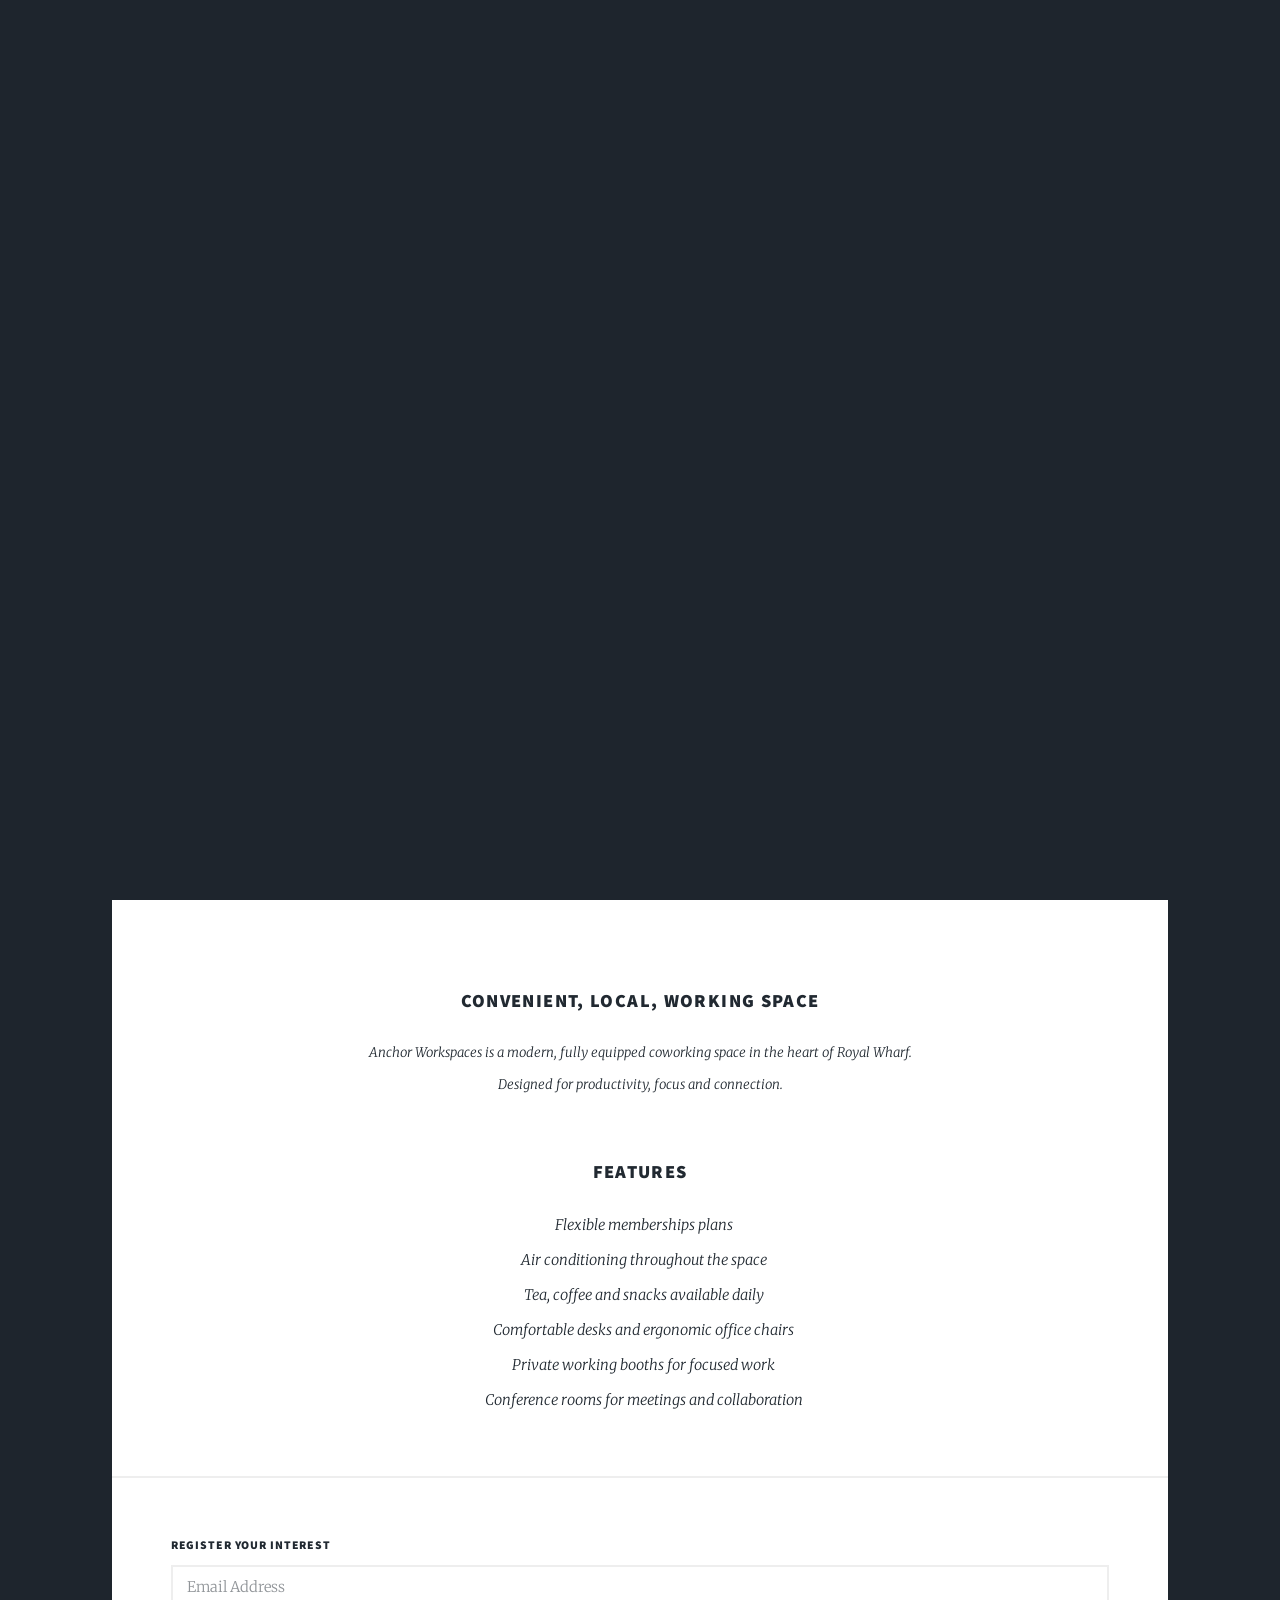
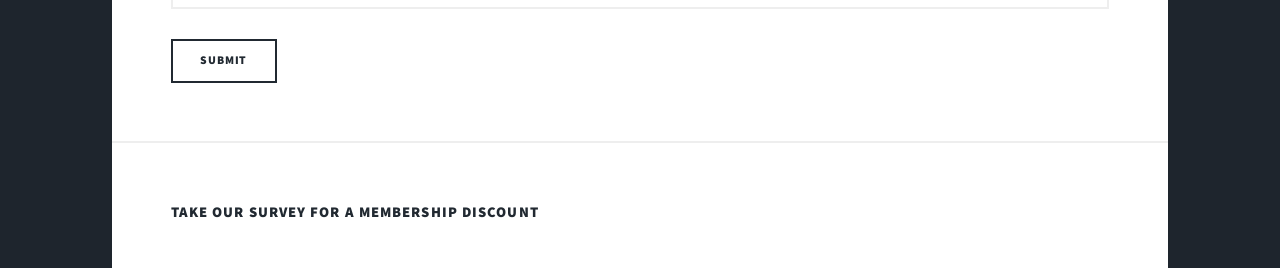
==== commit 9e73dad6: "survey link" ====
--- a/html5up-massively/index.html
+++ b/html5up-massively/index.html
@@ -70,7 +70,7 @@
 							<form method="post" action="#">
 								<div class="fields">
 									<div class="field">
-										<label for="email">Register your interest for an early member discount</label>
+										<label for="email">Register your interest</label>
 										<input type="text" name="email" id="email" placeholder="Email Address"/>
 									</div>									
 								</div>
@@ -78,6 +78,9 @@
 									<li><input type="submit" value="Submit" /></li>
 								</ul>
 							</form>
+						</section>
+						<section id="register">
+							<h4>Take our <a href="">survey</a> for a membership discount</h4>
 						</section>
 					</div>
 			</div>
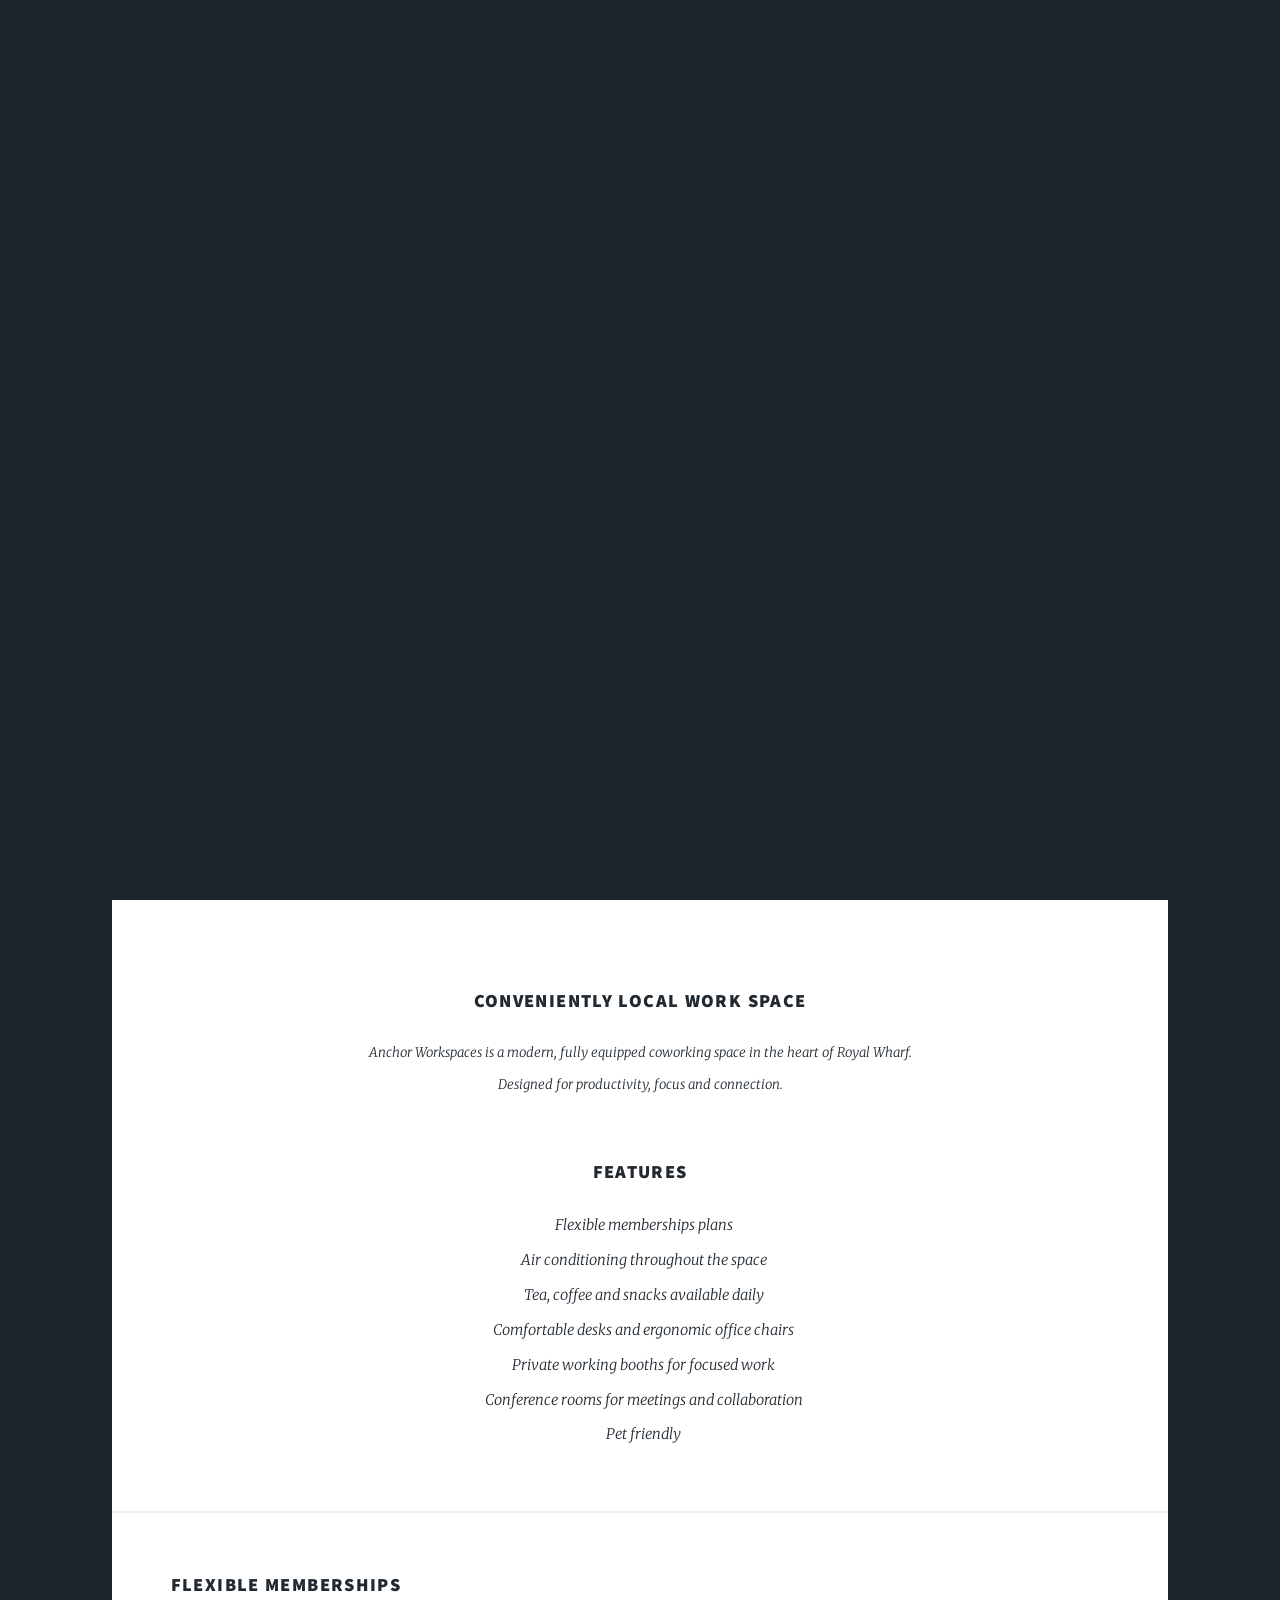
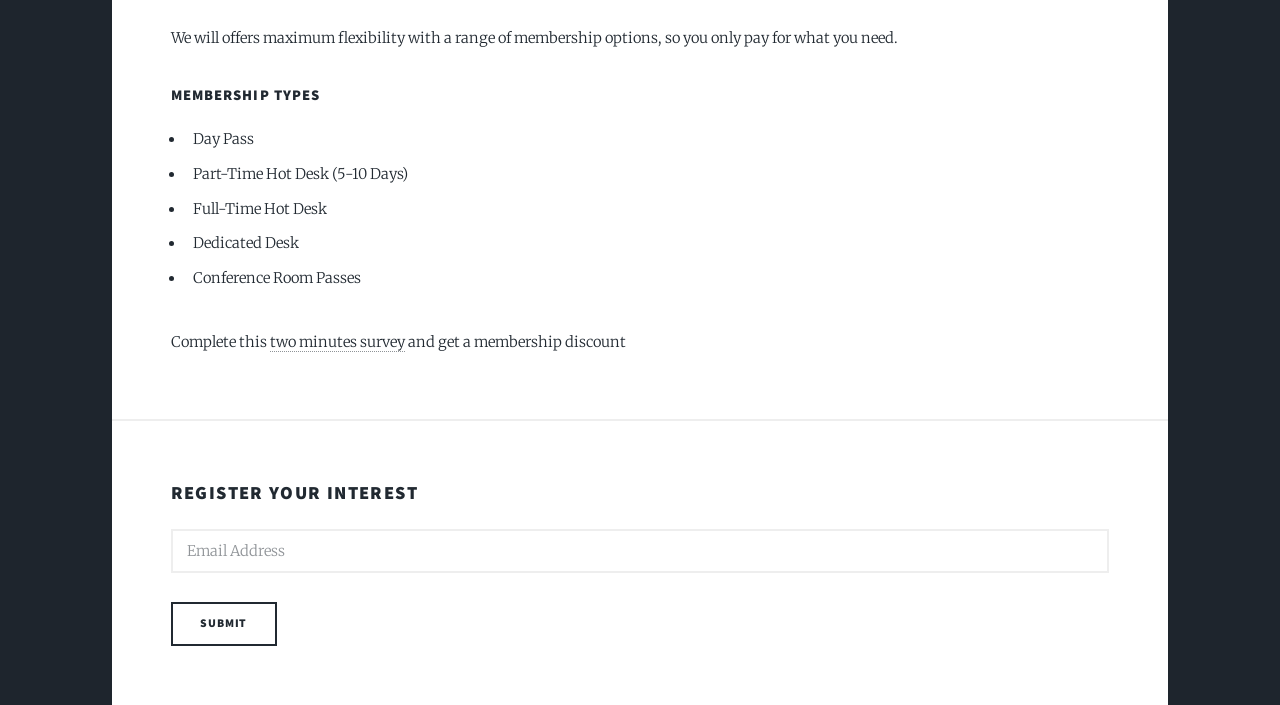
==== commit 9b8ca07a: "minor text changes" ====
--- a/html5up-massively/index.html
+++ b/html5up-massively/index.html
@@ -46,7 +46,7 @@
 					<div id="main">
 						<article class="post featured">
 							<header class="major">
-								<h3><a href="#register">Convenient, local, working space</a></h3>
+								<h3><a href="#register">Conveniently local work space</a></h3>
 								<p>Anchor Workspaces is a modern, fully equipped coworking space in the heart of Royal Wharf. 
 									</br> Designed for productivity, focus and connection.
 								</p>								
@@ -61,16 +61,31 @@
 										<li>Comfortable desks and ergonomic office chairs</li>
 										<li>Private working booths for focused work</li>
 										<li>Conference rooms for meetings and collaboration</li>
+										<li>Pet friendly</li>
 									</ul>
 								</div>
 							</div>						
 						</article>
-
+						<section id="survey">
+							<h3>Flexible Memberships</h3>
+							<p>We will offers maximum flexibility with a range of membership options,
+							so you only pay for what you need.</p>
+							
+							<h4>Membership Types</h4>
+							<ul>
+								<li>Day Pass</li>
+								<li>Part-Time Hot Desk (5-10 Days)</li>
+								<li>Full-Time Hot Desk</li>
+								<li>Dedicated Desk</li>
+								<li>Conference Room Passes</li>
+							</ul>
+							<p>Complete this <a href="#">two minutes survey</a> and get a membership discount</p>
+						</section>
 						<section id="register">
 							<form method="post" action="#">
 								<div class="fields">
 									<div class="field">
-										<label for="email">Register your interest</label>
+										<h3 for="email">Register your interest</h3>
 										<input type="text" name="email" id="email" placeholder="Email Address"/>
 									</div>									
 								</div>
@@ -78,9 +93,6 @@
 									<li><input type="submit" value="Submit" /></li>
 								</ul>
 							</form>
-						</section>
-						<section id="register">
-							<h4>Take our <a href="">survey</a> for a membership discount</h4>
 						</section>
 					</div>
 			</div>
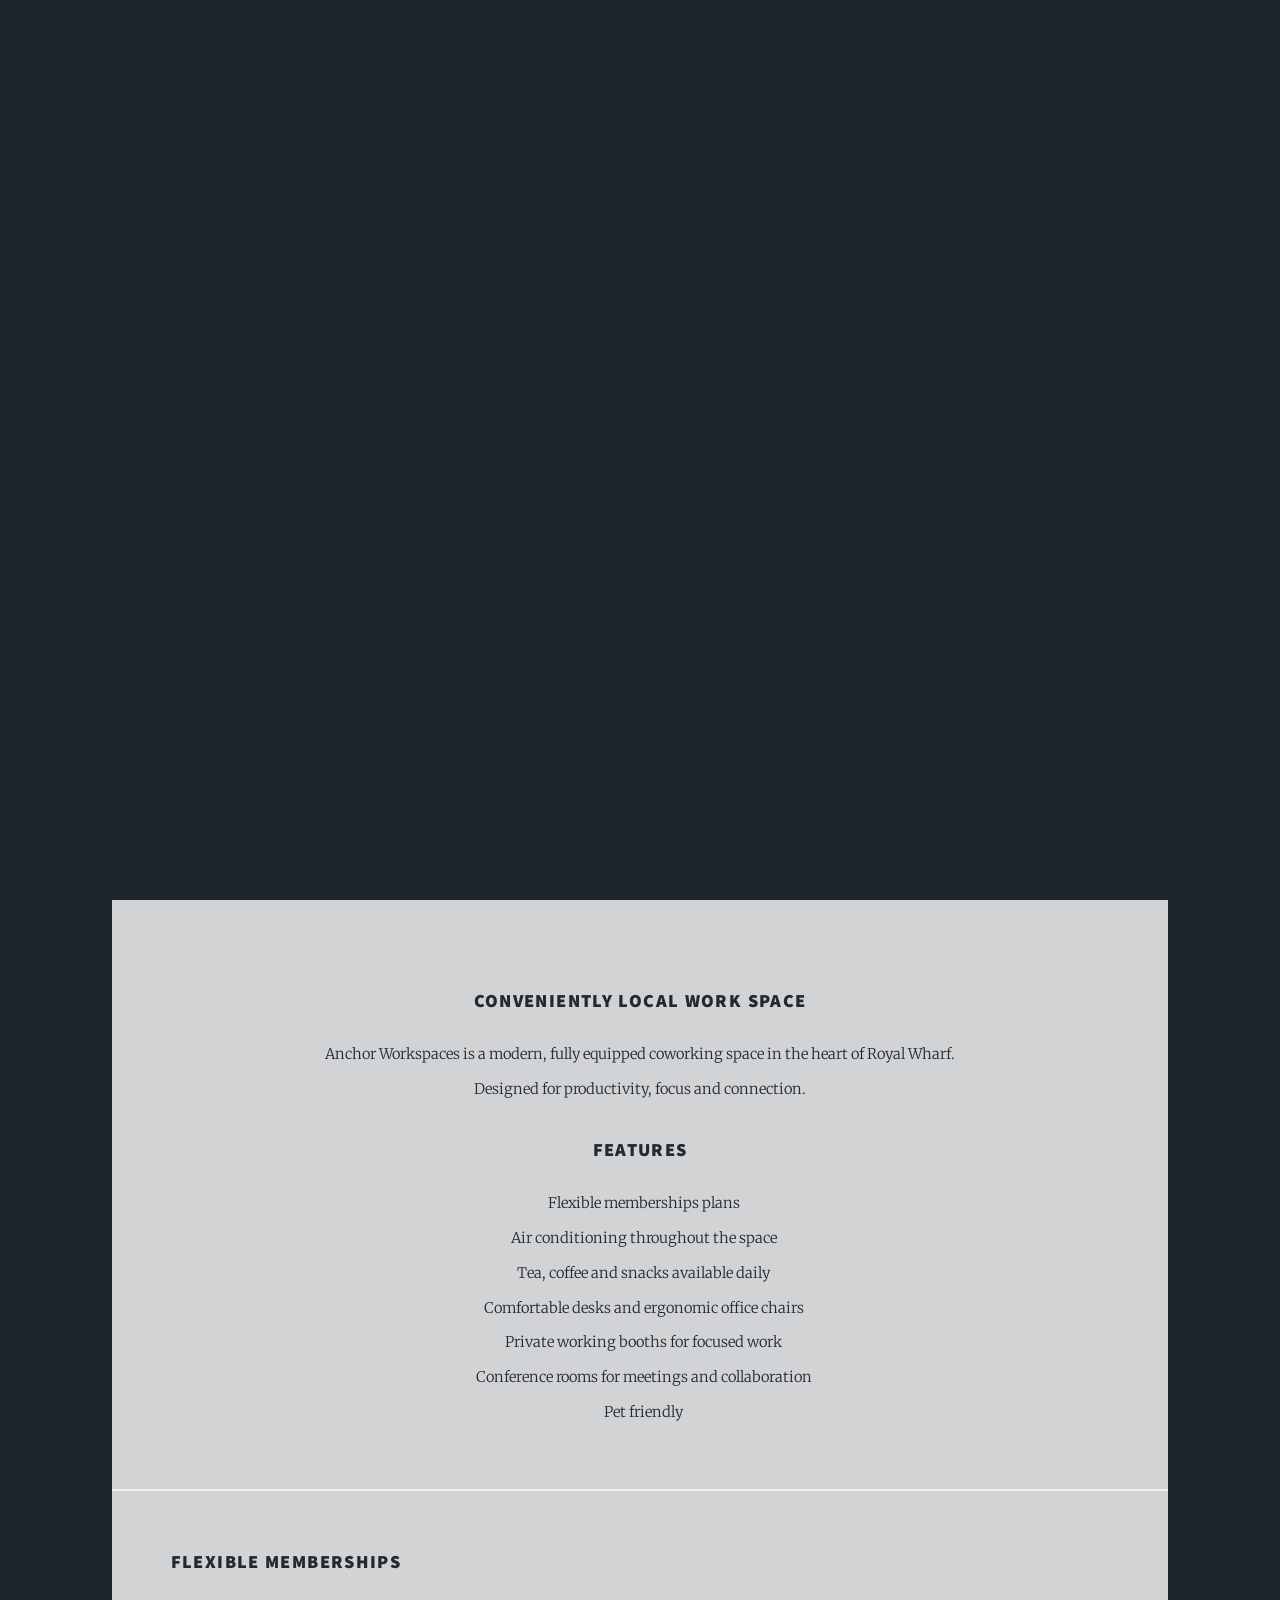
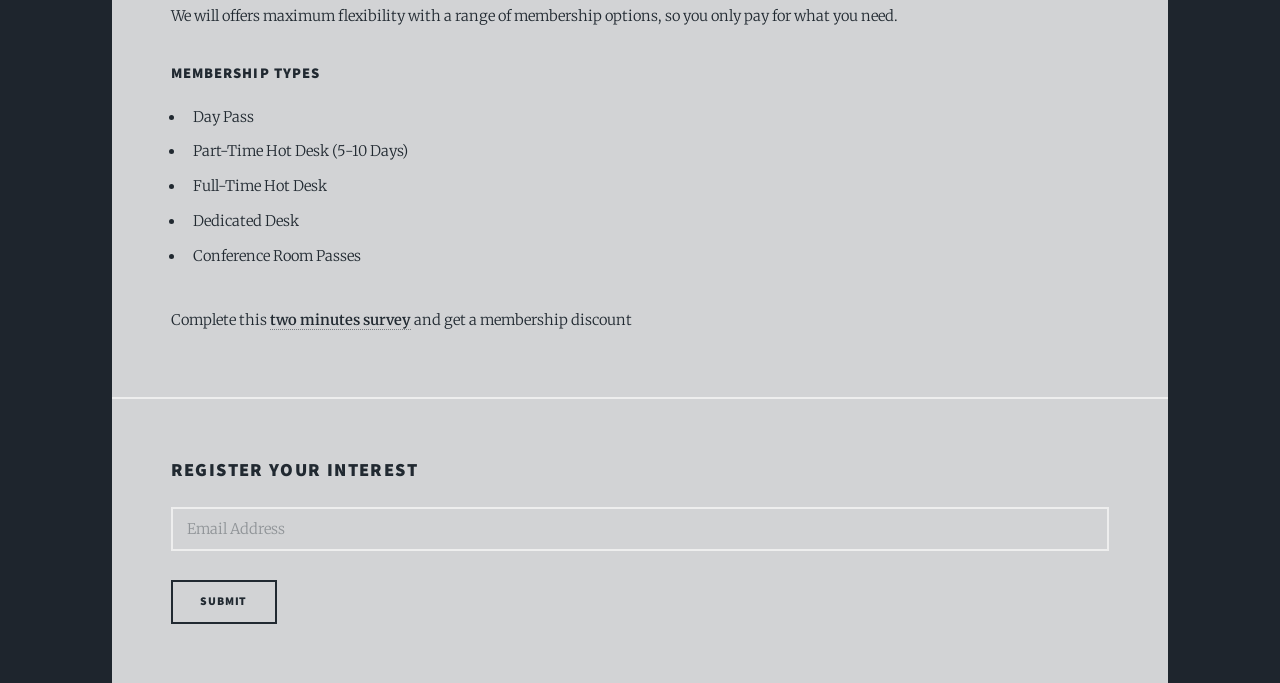
==== commit e90abff8: "small adjustments" ====
--- a/html5up-massively/index.html
+++ b/html5up-massively/index.html
@@ -45,12 +45,12 @@
 				<!-- Main -->
 					<div id="main">
 						<article class="post featured">
-							<header class="major">
+							<div class="major">
 								<h3><a href="#register">Conveniently local work space</a></h3>
-								<p>Anchor Workspaces is a modern, fully equipped coworking space in the heart of Royal Wharf. 
+								<p class="center">Anchor Workspaces is a modern, fully equipped coworking space in the heart of Royal Wharf. 
 									</br> Designed for productivity, focus and connection.
 								</p>								
-							</header>
+							</div>
 							<div class="row">
 								<div class="col-12">
 									<h3>Features</h3>
@@ -79,7 +79,7 @@
 								<li>Dedicated Desk</li>
 								<li>Conference Room Passes</li>
 							</ul>
-							<p>Complete this <a href="#">two minutes survey</a> and get a membership discount</p>
+							<p>Complete this <a href="#"><strong>two minutes survey</strong></a> and get a membership discount</p>
 						</section>
 						<section id="register">
 							<form method="post" action="#">
--- a/html5up-massively/assets/css/main.css
+++ b/html5up-massively/assets/css/main.css
@@ -3042,10 +3042,13 @@
 }
 
 div > ul.features-list {
-  font-style: italic;
   list-style: none;
   padding-left: 0;
   margin: 0;
+}
+
+div > p.center {
+  text-align: center;
 }
 
 header {
@@ -3992,7 +3995,7 @@
 /* Main */
 
 #main {
-  background-color: #ffffff;
+  background-color: rgba(255, 255, 255, 0.8);
   position: relative;
   margin: 0 auto;
   width: calc(100% - 4rem);
